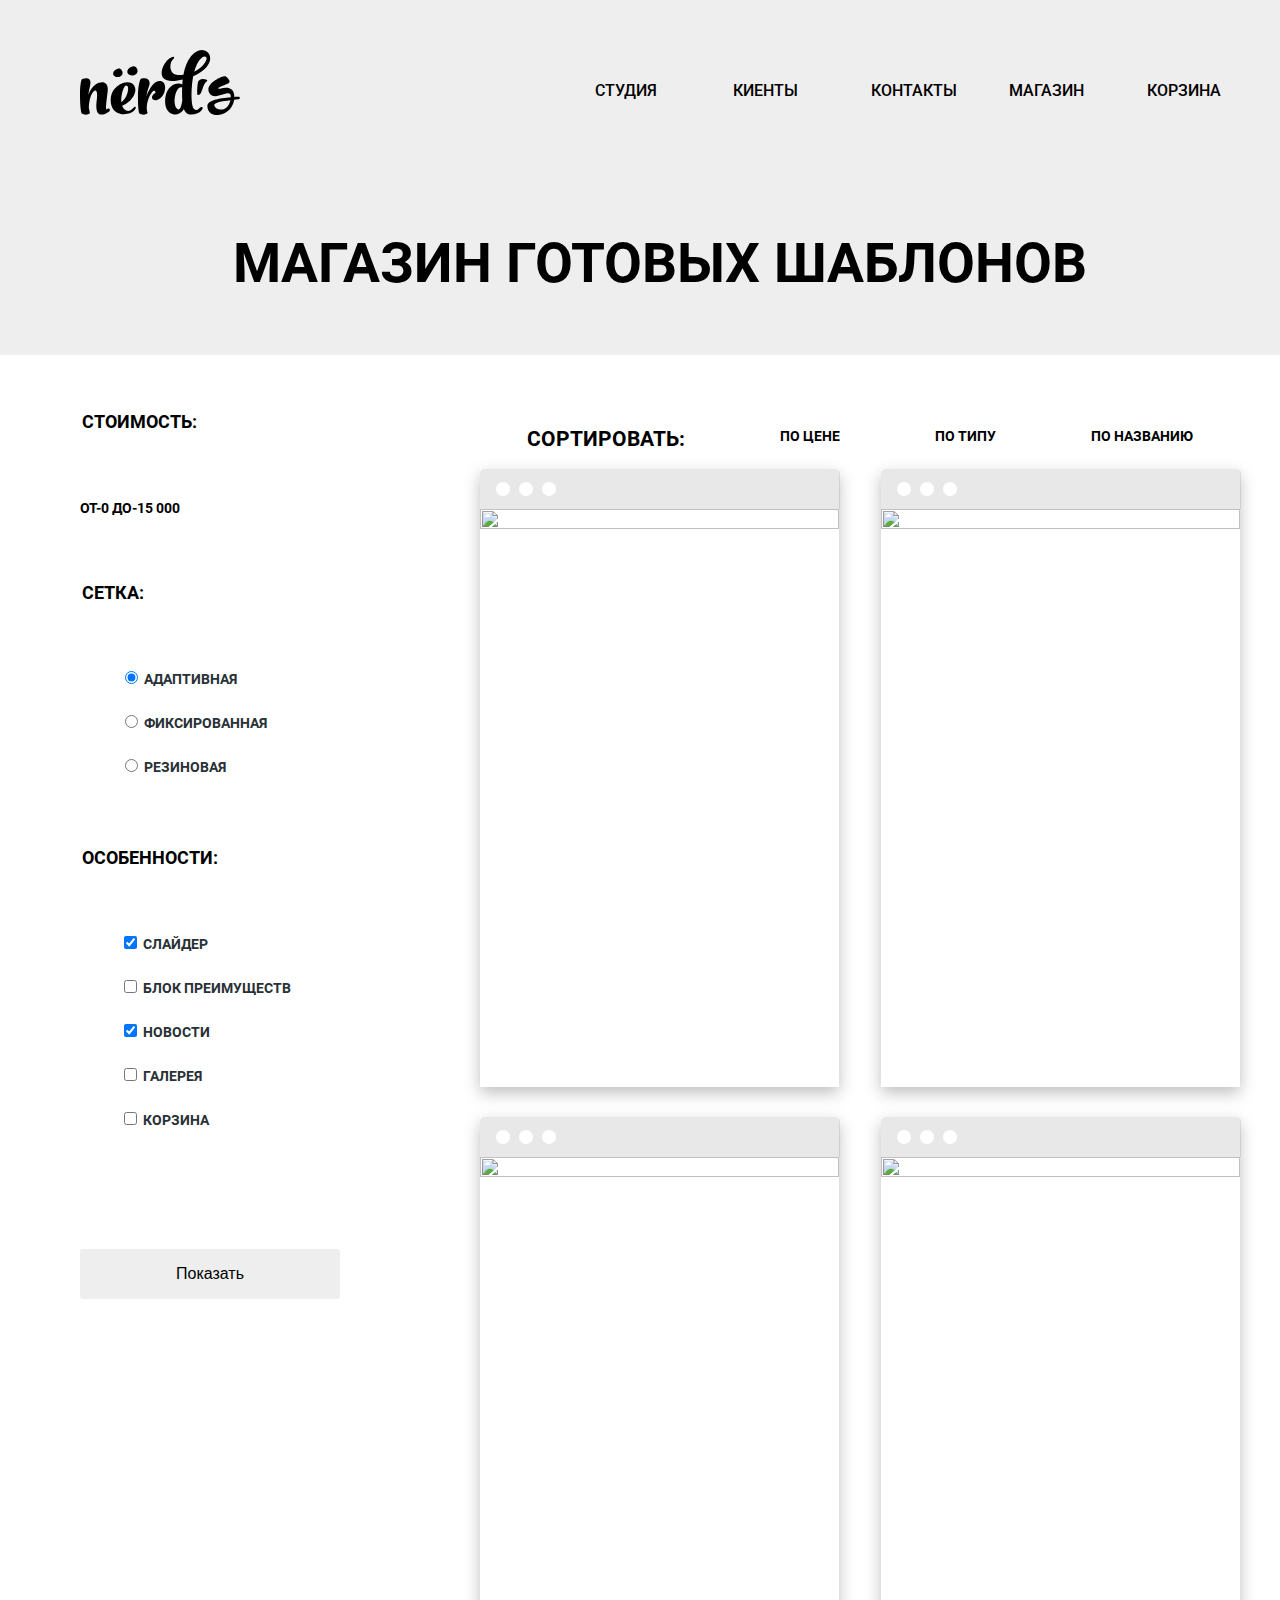
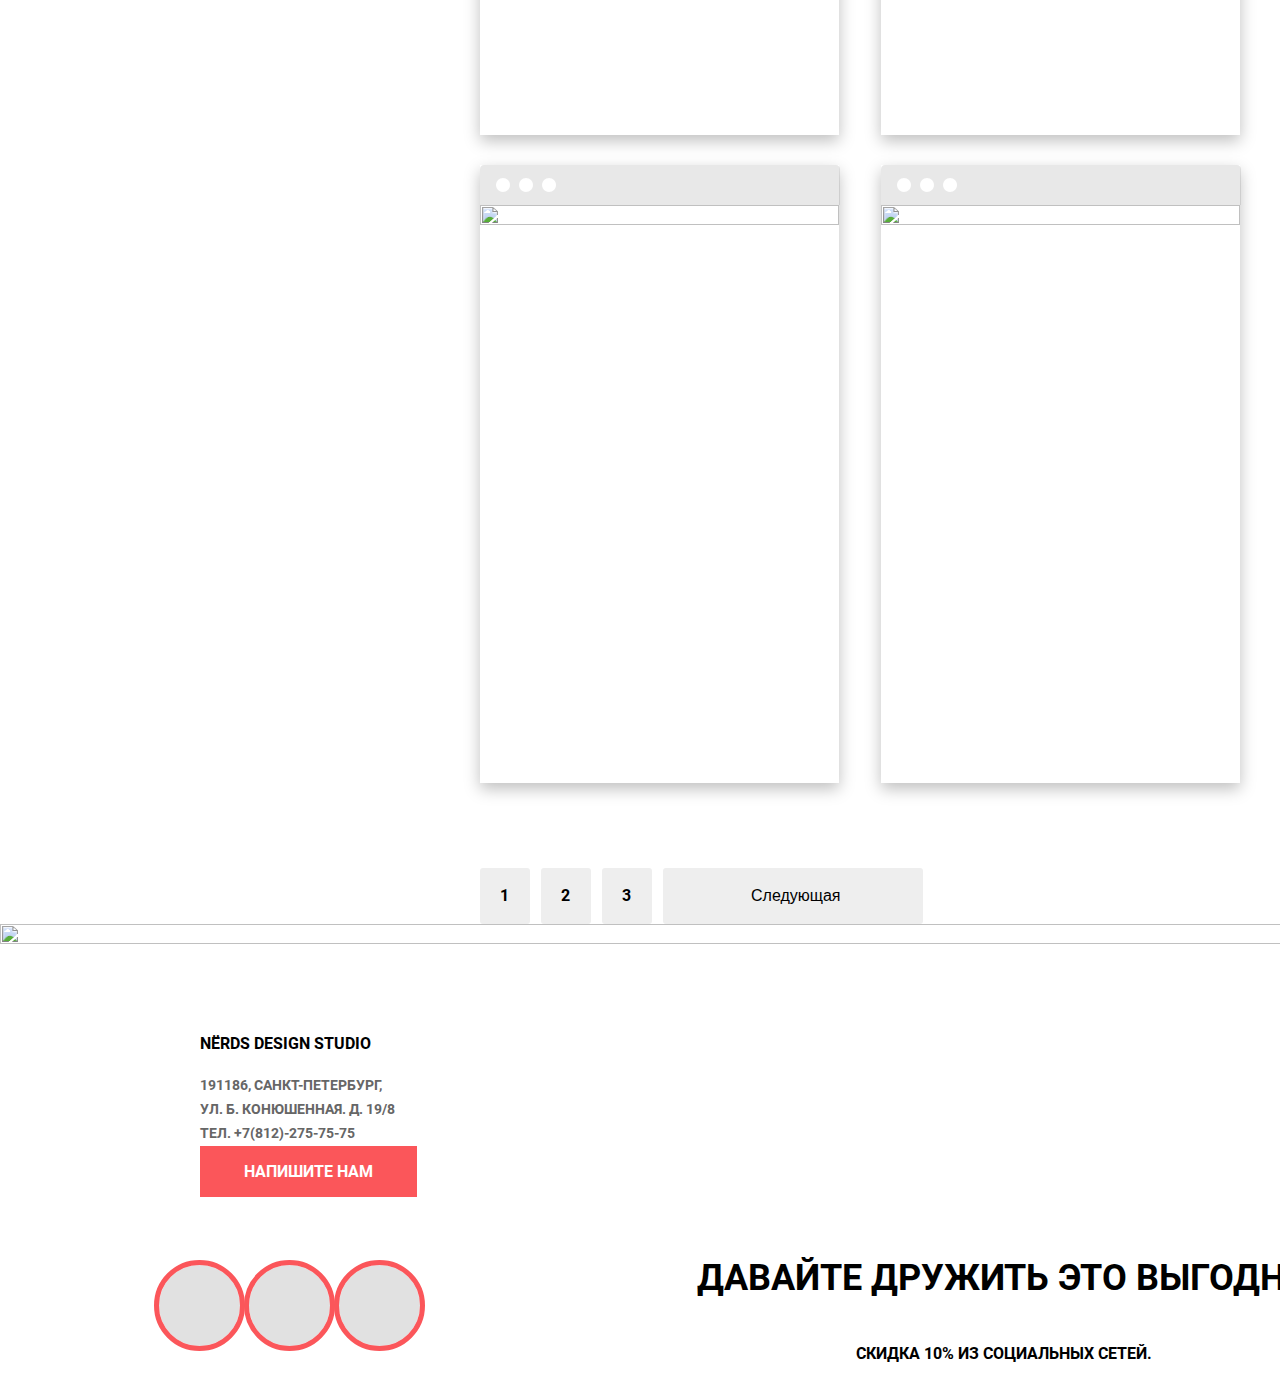
==== catalog.html @ a2faffe6 "Декор-2" ====
<!DOCTYPE html>
<html class="page" lang="ru">

<head>
  <meta charset="UTF-8">
  <title>Дизайн студия Нердс</title>
  <link href="https://fonts.googleapis.com/css2?family=Roboto:wght@400;700&display=swap" rel="stylesheet">
  <link rel="normalize.css" href="Normalize.css">
  <link rel="stylesheet" href="css/style.css">
</head>

<body class="page-body">

  <header class="main-header">
    <div class="container">
      <nav class="main-navigation">
        <a href="index.html" class="main-header-logo">
          <svg class="nerds-logo" width="160" height="66" viewBox="0 0 160 66"  xmlns="http://www.w3.org/2000/svg">
            <path fill-rule="evenodd" clip-rule="evenodd" d="M48.031 24.783C51.682 28.757 59.647 25.158 57.062 19.861C55.336 16.305 52.75 17.13 50.904 18.041C47.208 19.82 46.509 23.088 48.031 24.783ZM42.105 22.002C44.481 26.868 37.168 30.173 33.813 26.523C32.415 24.968 33.058 21.963 36.449 20.33C38.146 19.494 40.522 18.734 42.105 22.002ZM157.936 50.374C156.715 50.5332 155.442 50.6425 154.221 50.7474L154.179 50.751V50.807C151.764 68.171 127.991 71.038 127.4 57.406C127.131 51.239 138.993 49.456 150.798 48.318C151.007 42.9112 147.233 44.1234 142.648 45.5959C137.829 47.1437 132.115 48.979 129.19 43.717C124.171 34.692 143.822 25.779 145.918 27.615C152.271 33.1766 149.4 34.2063 144.727 35.8824L144.539 35.95C135.049 39.36 138.748 40.057 140.028 39.676C147.597 37.423 154.394 38.636 154.34 47.993C154.955 47.9419 155.557 47.9025 156.154 47.8634L156.154 47.8634C156.807 47.8207 157.452 47.7784 158.097 47.722C160.403 47.507 160.564 50.157 157.936 50.374ZM150.422 51.13C141.298 52.158 133.409 53.566 134.269 56.485C135.985 62.058 147.846 63.303 150.422 51.13ZM117.79 34.23C116.975 39.88 116.996 45.881 117.678 45.918C118.012 45.937 119.982 45.572 120.617 44.411C121.226 43.2934 121.794 41.7543 122.388 40.141L122.388 40.1409L122.388 40.1409L122.388 40.1408L122.388 40.1407L122.388 40.1406L122.388 40.1405C123.586 36.8907 124.895 33.3397 126.883 32.324C129.725 30.873 118.795 27.279 117.79 34.23ZM28.883 62.666C20.964 68.004 14.664 66.825 16.671 51.818C18.121 40.914 15.723 40.297 13.549 42.376C10.704 45.073 8.921 52.099 8.865 58.788C9.12323 60.3951 9.45828 61.9889 9.869 63.564C10.203 65.194 4.962 66.879 1.895 64.575C0.837 63.79 0 55.865 0 45.131C0 36.307 1.171 30.236 2.23 29.956C10.259 27.765 11.542 31.304 9.813 37.937C9.12537 40.5343 8.65871 43.1851 8.418 45.861C10.091 41.197 12.489 37.376 15.221 35.688C22.637 31.024 28.826 33.215 27.655 42.489C25.648 59.069 25.481 61.316 27.265 60.024C29.496 58.45 30.945 61.262 28.883 62.666ZM41.766 65.142C47.176 65.761 52.807 64.074 54.982 60.59C56.821 57.667 55.316 56.655 53.197 59.015C48.737 64.131 44.109 61.826 42.158 56.655L42.66 56.487C52.082 52.721 57.992 42.493 54.257 36.704C49.126 28.723 33.069 35.86 31.061 47.045C29.221 57.386 34.016 64.299 41.766 65.142ZM41.377 53.172C47.232 49.013 49.183 39.852 47.566 37.267C45.838 34.57 42.492 38.784 41.321 49.013C41.21 50.474 41.21 51.878 41.377 53.172ZM77.125 51.051C79.188 50.376 81.494 48.499 83.091 45.992C83.538 45.289 83.914 44.657 84.43 43.012C84.3675 43.2111 84.3915 43.1204 84.4509 42.8953C84.5588 42.4863 84.7839 41.6335 84.82 41.271C84.82 41.215 84.876 40.932 84.932 40.822C86.157 33.965 81.921 30.086 76.065 33.009C72.776 34.638 68.706 40.822 66.253 47.51C66.866 43.912 67.925 40.484 69.096 37.111C71.103 31.154 67.368 28.119 60.956 29.862C59.896 30.143 57.945 37.955 57.945 46.779C57.945 57.513 58.503 63.695 59.562 64.483C62.628 66.843 68.092 65.101 67.535 63.527C67.3189 62.9291 67.1554 62.3284 66.9926 61.7303L66.977 61.673C66.977 61.504 66.977 61.335 66.922 61.167C65.861 54.196 69.933 44.532 73.278 41.946C74.17 41.215 75.396 41.721 75.564 43.632C72.832 44.981 71.94 47.342 71.94 48.353C71.94 51.107 74.727 51.781 77.125 51.051Z" />
            <path fill-rule="evenodd" clip-rule="evenodd" d="M113.207 27.161C112.726 29.6539 112.354 32.1666 112.092 34.692C111.033 44.752 111.48 53.688 112.705 57.678C113.431 59.815 116.162 62.624 118.783 59.701C121.626 56.498 124.75 58.352 120.957 62.117C118.617 64.422 114.268 65.995 109.918 65.545C106.795 65.152 104.9 63.13 103.784 60.04C103.34 60.938 102.837 61.725 102.224 62.342C100.105 64.535 97.539 65.772 94.25 65.434C87.613 64.704 83.712 57.511 85.551 47.281C87.503 36.49 96.87 32.556 102.279 35.424C102.391 34.075 102.502 32.725 102.614 31.32C102.642 31.1795 102.655 31.039 102.669 30.8985C102.683 30.758 102.697 30.6175 102.724 30.477C101.079 30.8387 99.424 31.1575 97.762 31.433C73.787 35.423 82.04 15.864 87.894 10.75C94.53 5.017 95.254 8.895 93.191 10.188C89.511 12.548 87.894 26.093 98.432 26.093C100.161 26.093 101.778 25.981 103.394 25.812C106.685 7.49 116.665 -1.391 124.75 1.532C133.726 4.792 132.779 19.067 113.207 27.161ZM102.279 51.554C102.055 48.012 102.055 44.022 102.112 39.918C102.112 39.6576 102.127 39.3974 102.141 39.1449C102.155 38.9068 102.168 38.6754 102.168 38.457C98.822 36.939 95.533 42.11 94.695 49.249C93.749 57.622 97.483 62.062 99.603 60.04C101.22 58.409 102.056 53.237 102.279 51.554ZM126.365 8.389C124.581 5.747 118.058 8.951 114.267 22.721C123.802 18.167 127.593 10.299 126.365 8.389Z"/>
            </svg>
          <!--<img src="img/nerds-logo.svg" width="159" Height="65" alt="Логотип Нёердс">!-->
        </a>
        <div class="main-navigation-wrapper">
          <ul class="site-navigation">
            <li><a href="blank.html">Студия</a></li>
            <li><a href="blank.html">Киенты</a></li>
            <li><a href="blank.html">Контакты</a></li>
            <li><a href="catalog.html">Магазин</a></li>
            <a href="blank.html" class="cart">Корзина
              <img class="cart-icon" src="img/cart-icon.svg" width="15" height="11" alt="">
            </a>
          </ul>
        </div>
      </nav>
    </div>
    <h1 class="glav-h1">Магазин готовых шаблонов</h1>
  </header>

  <main class="container flexbox">
    <!--<div class="cost">-->
    <section class="filter">
      <!--<h2>Фильтр товаров</h2>!-->
      <!--<div  class="filter">!-->
      <form action="https://echo.htmlacademy.ru" method="post"></form>
      <fieldset>
        <legend>Стоимость:</legend>
        <p>от-0 до-15 000</p>
      </fieldset>

      <!--<div class="grig">!-->
      <fieldset class="grig">
        <legend>Сетка:</legend>
        <ul class="radio">
          <li>
            <input class="radio-input" type="radio" name="Адаптивная" id="filter-Адаптивная" checked>
            <label for="filter-Адаптивная">Адаптивная</label>
          </li>

          <li>
            <input class="radio-input" type="radio" name="Фиксированная" id="filter-Фиксированная">
            <label for="filter-Фиксированная">Фиксированная</label>
          </li>

          <li>
            <input class="radio-input" type="radio" name="Резиновая" id="filter-Резиновая">
            <label for="filter-Резиновая">Резиновая</label>
          </li>
        </ul>
      </fieldset>
      <!--</div>!-->
      <!--<div class="features">!-->
      <fieldset class="features">
        <legend>Особенности:</legend>
        <ul class="checkbox">
          <li>
            <input class="checkbox-input-checked" type="checkbox" name="Слайдер" id="filter-слайдер" checked>
            <label for="filter-слайдер">Слайдер</label>
          </li>
          <li>
            <input class="checkbox-input" type="checkbox" name="Блок преимуществ" id="filter-Блок преимуществ">
            <label for="filter-Блок преимуществ">Блок преимуществ</label>
          </li>
          <li>
            <input class="checkbox-input-checked" type="checkbox" name="Новости" id="filter-Новости" checked>
            <label for="filter-Новости">Новости</label>
          </li>
          <li>
            <input class="checkbox-input" type="checkbox" name="Галерея" id="filter-Галерея">
            <label for="filter-Галерея">Галерея</label>
          </li>
          <li>
            <input class="checkbox-input" type="checkbox" name="Корзина" id="filter-Корзина">
            <label for="filter-Корзина">Корзина</label>
          </li>

        </ul>
      </fieldset>
      <button type="submit" class="input-show">Показать</button>
      <!--</div>!-->

      <!--</div>!-->
      <!--<input class="input-show" type="submit" value="Показать">!-->
    </section>

    <!--<section class="sorting">!-->
    <!-- !-->
    <section class="gallery">
      <div class="sorting">
        <h2>Сортировать:</h2>
        <p>По цене</p>
        <p>По типу</p>
        <p>По названию</p>
      </div>
      <!--</section>!-->

      <!--<h2>Галлерея</h2>!-->
      <!--<div class="gallery">!-->
      <ul class="gallery-list">
        <li class="gallery-item">
          <a href="#">
            <svg class="gallery-header" xmlns="http://www.w3.org/2000/svg" width="360" height="40" viewBox="0 0 360 40"
              >
              <path xmlns="http://www.w3.org/2000/svg" fill-rule="evenodd" clip-rule="evenodd" d="M4 0H356C358.2 0 360 1.8 360 4V40H0V4C0 1.8 1.8 0 4 0ZM16.9288 23.5C18.1792 25.6658 20.4901 27 22.991 27C26.857 27 29.991 23.866 29.991 20C29.991 16.134 26.857 13 22.991 13C20.4901 13 18.1792 14.3342 16.9288 16.5C15.6784 18.6658 15.6784 21.3342 16.9288 23.5ZM46.002 27C43.5011 27 41.1902 25.6658 39.9398 23.5C38.6893 21.3342 38.6893 18.6658 39.9398 16.5C41.1902 14.3342 43.5011 13 46.002 13C49.8679 13 53.002 16.134 53.002 20C53.002 23.866 49.8679 27 46.002 27ZM62.9508 23.5C64.2012 25.6658 66.5121 27 69.0129 27C72.8789 27 76.0129 23.866 76.0129 20C76.0129 16.134 72.8789 13 69.0129 13C66.5121 13 64.2012 14.3342 62.9508 16.5C61.7003 18.6658 61.7003 21.3342 62.9508 23.5Z">
            </svg>
            <img src="img/catalog-img-sedona1.jpg" width="359" Height="578" alt="">
          </a>
        </li>

        <li class="gallery-item">
          <a href="#">
            <svg class="gallery-header" xmlns="http://www.w3.org/2000/svg" width="360" height="40" viewBox="0 0 360 40" >
              <path xmlns="http://www.w3.org/2000/svg" fill-rule="evenodd" clip-rule="evenodd"
                d="M4 0H356C358.2 0 360 1.8 360 4V40H0V4C0 1.8 1.8 0 4 0ZM16.9288 23.5C18.1792 25.6658 20.4901 27 22.991 27C26.857 27 29.991 23.866 29.991 20C29.991 16.134 26.857 13 22.991 13C20.4901 13 18.1792 14.3342 16.9288 16.5C15.6784 18.6658 15.6784 21.3342 16.9288 23.5ZM46.002 27C43.5011 27 41.1902 25.6658 39.9398 23.5C38.6893 21.3342 38.6893 18.6658 39.9398 16.5C41.1902 14.3342 43.5011 13 46.002 13C49.8679 13 53.002 16.134 53.002 20C53.002 23.866 49.8679 27 46.002 27ZM62.9508 23.5C64.2012 25.6658 66.5121 27 69.0129 27C72.8789 27 76.0129 23.866 76.0129 20C76.0129 16.134 72.8789 13 69.0129 13C66.5121 13 64.2012 14.3342 62.9508 16.5C61.7003 18.6658 61.7003 21.3342 62.9508 23.5Z"
                />
            </svg>
            <img src="img/catalog-img-pink1.jpg" width="359" Height="578" alt="">
          </a>
        </li>

        <li class="gallery-item">
          <a href="#">
            <svg class="gallery-header" xmlns="http://www.w3.org/2000/svg" width="360" height="40" viewBox="0 0 360 40" >
              <path xmlns="http://www.w3.org/2000/svg" fill-rule="evenodd" clip-rule="evenodd"
                d="M4 0H356C358.2 0 360 1.8 360 4V40H0V4C0 1.8 1.8 0 4 0ZM16.9288 23.5C18.1792 25.6658 20.4901 27 22.991 27C26.857 27 29.991 23.866 29.991 20C29.991 16.134 26.857 13 22.991 13C20.4901 13 18.1792 14.3342 16.9288 16.5C15.6784 18.6658 15.6784 21.3342 16.9288 23.5ZM46.002 27C43.5011 27 41.1902 25.6658 39.9398 23.5C38.6893 21.3342 38.6893 18.6658 39.9398 16.5C41.1902 14.3342 43.5011 13 46.002 13C49.8679 13 53.002 16.134 53.002 20C53.002 23.866 49.8679 27 46.002 27ZM62.9508 23.5C64.2012 25.6658 66.5121 27 69.0129 27C72.8789 27 76.0129 23.866 76.0129 20C76.0129 16.134 72.8789 13 69.0129 13C66.5121 13 64.2012 14.3342 62.9508 16.5C61.7003 18.6658 61.7003 21.3342 62.9508 23.5Z"
                 />
            </svg>
            <img src="img/catalog-img-barbershop1.jpg" width="359" Height="578" alt="">
          </a>
        </li>

        <li class="gallery-item">
          <a href="#">
            <svg class="gallery-header" xmlns="http://www.w3.org/2000/svg" width="360" height="40" viewBox="0 0 360 40" >
              <path xmlns="http://www.w3.org/2000/svg" fill-rule="evenodd" clip-rule="evenodd"
                d="M4 0H356C358.2 0 360 1.8 360 4V40H0V4C0 1.8 1.8 0 4 0ZM16.9288 23.5C18.1792 25.6658 20.4901 27 22.991 27C26.857 27 29.991 23.866 29.991 20C29.991 16.134 26.857 13 22.991 13C20.4901 13 18.1792 14.3342 16.9288 16.5C15.6784 18.6658 15.6784 21.3342 16.9288 23.5ZM46.002 27C43.5011 27 41.1902 25.6658 39.9398 23.5C38.6893 21.3342 38.6893 18.6658 39.9398 16.5C41.1902 14.3342 43.5011 13 46.002 13C49.8679 13 53.002 16.134 53.002 20C53.002 23.866 49.8679 27 46.002 27ZM62.9508 23.5C64.2012 25.6658 66.5121 27 69.0129 27C72.8789 27 76.0129 23.866 76.0129 20C76.0129 16.134 72.8789 13 69.0129 13C66.5121 13 64.2012 14.3342 62.9508 16.5C61.7003 18.6658 61.7003 21.3342 62.9508 23.5Z"
                />
            </svg>
            <img src="img/catalog-img-mishka1.jpg" width="359" Height="578" alt="">
          </a>
        </li>

        <li class="gallery-item">
          <a href="#">
            <svg class="gallery-header" xmlns="http://www.w3.org/2000/svg" width="360" height="40" viewBox="0 0 360 40" >
              <path xmlns="http://www.w3.org/2000/svg" fill-rule="evenodd" clip-rule="evenodd"
                d="M4 0H356C358.2 0 360 1.8 360 4V40H0V4C0 1.8 1.8 0 4 0ZM16.9288 23.5C18.1792 25.6658 20.4901 27 22.991 27C26.857 27 29.991 23.866 29.991 20C29.991 16.134 26.857 13 22.991 13C20.4901 13 18.1792 14.3342 16.9288 16.5C15.6784 18.6658 15.6784 21.3342 16.9288 23.5ZM46.002 27C43.5011 27 41.1902 25.6658 39.9398 23.5C38.6893 21.3342 38.6893 18.6658 39.9398 16.5C41.1902 14.3342 43.5011 13 46.002 13C49.8679 13 53.002 16.134 53.002 20C53.002 23.866 49.8679 27 46.002 27ZM62.9508 23.5C64.2012 25.6658 66.5121 27 69.0129 27C72.8789 27 76.0129 23.866 76.0129 20C76.0129 16.134 72.8789 13 69.0129 13C66.5121 13 64.2012 14.3342 62.9508 16.5C61.7003 18.6658 61.7003 21.3342 62.9508 23.5Z"
                 />
            </svg>
            <img src="img/catalog-img-aplus1.jpg" width="359" Height="578" alt="">
          </a>
        </li>

        <li class="gallery-item">
          <a href="#">
            <svg class="gallery-header" xmlns="http://www.w3.org/2000/svg" width="360" height="40" viewBox="0 0 360 40" >
              <path xmlns="http://www.w3.org/2000/svg" fill-rule="evenodd" clip-rule="evenodd"
                d="M4 0H356C358.2 0 360 1.8 360 4V40H0V4C0 1.8 1.8 0 4 0ZM16.9288 23.5C18.1792 25.6658 20.4901 27 22.991 27C26.857 27 29.991 23.866 29.991 20C29.991 16.134 26.857 13 22.991 13C20.4901 13 18.1792 14.3342 16.9288 16.5C15.6784 18.6658 15.6784 21.3342 16.9288 23.5ZM46.002 27C43.5011 27 41.1902 25.6658 39.9398 23.5C38.6893 21.3342 38.6893 18.6658 39.9398 16.5C41.1902 14.3342 43.5011 13 46.002 13C49.8679 13 53.002 16.134 53.002 20C53.002 23.866 49.8679 27 46.002 27ZM62.9508 23.5C64.2012 25.6658 66.5121 27 69.0129 27C72.8789 27 76.0129 23.866 76.0129 20C76.0129 16.134 72.8789 13 69.0129 13C66.5121 13 64.2012 14.3342 62.9508 16.5C61.7003 18.6658 61.7003 21.3342 62.9508 23.5Z"
                 />
            </svg>
            <img src="img/catalog-img-kvast1.jpg" width="359" Height="578" alt="">
          </a>
        </li>
      </ul>
      <div class="pagination">
        <ul class="pagination-list">
          <li>
            <a class="pagination-number">1</a>
          </li>
          <li>
            <a class="pagination-number" href="#">2</a>
          </li>
          <li>
            <a class="pagination-number" href="#">3</a>
          </li>
          <button class="button-next" type="button">Следующая</button>
        </ul>

      </div>
    </section>
    <!--</div>!-->

    <!--<section>!-->

    <!--</section>!-->
  </main>

  <footer class="main-footer">
    <section>
      <img class="map" src="img/map1.png" width="1440" height="416" alt="">
      <!--Здесь будет карта-->

    </section>

    <div class="container">
      <section class="contacts">
        <h3>NЁRDS DESIGN STUDIO</h3>
        <p class="contacts-paragraph">191186, Санкт-Петербург,<br>
          ул. Б. Конюшенная. д. 19/8<br>
          Тел. <a class="contacts-phone" href="tel:+78122757575">+7(812)-275-75-75</a><br>
        </p>
        <a href="#" class="contacts-button">Напишите нам
        </a>
      </section>
    </div>

    <section class="footer-social container">
      <div class="social-button">
        <ul class="social-list">
          <li class="social-item">
            <a href="#">Вконтакте</a>
          </li>
          <li class="social-item">
            <a href="#">Фейсбук</a>
          </li>
          <li class="social-item">
            <a href="#">Инстаграмм</a>
          </li>
        </ul>
      </div>

      <div class="container-2">
        <section class="footer-proposal">
          <h3>Давайте дружить это выгодно</h3>
          <p>Скидка 10% из социальных сетей.</p>
        </section>
      </div>
    </section>
  </footer>
</body>

</html>
---- css/style.css ----
@font-face {
  font-family: "roboto";
  src: url("../fonts/roboto.woff2") format("woff2"),
    url("../fonts/roboto.woff") format("woff");
  font-weight: 400;
  font-style: normal;
}

@font-face {
  font-family: "roboto";
  src: url("../fonts/robotobold.woff2") format("woff2"),
    url("../fonts/robotobold.woff") format("woff");
  font-weight: 700;
  font-style: normal;
}

/* Variables*/
:root {
  --basic-white: #ffffff;
  --basic-black: #000000;
  --basic-extra: #FB565A;
  --basic-extra: #00CA74;
  --basic-extra: #EFC849;
  --bacic-extra: #666666;


}

/* Global*/
.page-body {
  min-width: 1157px;
  margin: 0%;
  padding: 0%;
  font-family: "roboto";
  font-size: 14px;
  line-height: 24px;
  font-weight: 700;
  color: var(--basic-black);
  text-transform: uppercase;
  background-color: var(--basic-white);
  background-image: none;
  background-position: top center;
  background-repeat: no-repeat;
  min-height: 100%;
  display: grid;
  grid-template-rows: min-content 1fr min-content;
  align-content: start;
}

.page {
  height: 100%;
}


a {
  text-decoration: none;
}

img {
  max-width: 100%;
  height: auto;
}

/* Main */


.main-navigation-wrapper {}

.main-navigation {
  display: flex;
  align-items: center;
  justify-content: space-between;
}

.site-navigation-cart {
  grid-column-start: 7;
}

.site-navigation {
  font-weight: 500;
  font-style: normal;
  font-size: 16px;
  padding-left: 0px;
  margin-block-start: 75px;
  list-style: none;
  display: grid;
  grid-template-columns: 1fr 1fr 1fr 1fr 1fr;
  column-gap: 45px;
  line-height: 30px;
  color: var(--basic-black--);
  background-color: transparent;
  list-style: none;
  

}

.site-navigation a,
li {
  color: var(--basic-black--);
transition: 0.15s;



}

.site-navigation a:hover,
.site-navigation a:focus {
  color: #FB565A;

}

.main-header {
  left: 0px;
  top: 0px;
  align-items: center;
  margin-bottom: 0px;
  background: #EEEEEE;
  min-height: 355px;

}

.main-header-logo {

  margin-block-start: 49px;
}

.slide {

  display: grid;
  grid-template-columns: 1fr 1fr;
  position: relative;
  padding-bottom: 40px;

}

.nerds-slide {
  width: 760px;
  object-fit: contain;
  position: absolute;
  right: 0px;
  bottom: 0px;
}

.glav {
  font-style: normal;
  font-weight: 500;
  font-size: 55px;
  line-height: 55px;

}

.glav-p {
  font-style: normal;
  font-weight: normal;
  font-size: 16px;
  line-height: 24px;
}

.main-header-catalog {}

.main-background {}

.sorting {

  display: flex;
  justify-content: space-around;
}

/* container*/
.container {
  width: 1160px;
  margin: 0;
  margin-right: auto;
  margin-left: auto;
  padding: 0 10px;
}

.flexbox {
  display: flex;
  flex-wrap: nowrap;
  justify-content: space-between;
  align-items: flex-start;
}


/* Offers*/

.offers {
  padding-top: 80px;

  list-style: none;

}

.offers-list {
  font: normal;
  display: grid;
  grid-template-columns: 1fr 1fr 1fr;
  margin: 0;
  padding: 0;
  column-gap: 100px;
  list-style: none;
  text-align: center;

}

.offers-item {
  text-align: center;
  font-family: Roboto;
  font-style: normal;
  font-weight: normal;
  font-size: 16px;
  line-height: 24px;

}

.offers-website {}

.offers-illustration {}

/*Benefits*/
.benefist-description {}

.benefist {
  box-sizing: border-box;
  display: grid;
  grid-template-columns: 1fr 1fr;
  column-gap: px;
  margin-top: 80px;
  padding: 0;
}

.benefist-description {
  width: 571px;
  max-height: 379px;
  font-style: normal;
  font-weight: normal;
  font-size: 16px;
  line-height: 24px;
  padding: 0px;
  margin: 0px;
}

.description {
  padding-bottom: 32px
}


.services-list {
  padding-top: 40px;
}

.services-item {
  margin-bottom: 20px;
  padding-top: 23px;
}

/*advantages*/

.container-img {
  padding-bottom: 37px;
}

.advantages {
  margin-left: 149px;
  padding: 0;
  width: 374px;
  height: 413px;

}

.advantages-item h3 {
  font-size: 45px;

}

.advantages-container {
  /*outline: #283136 solid 5px;*/
  display: block;
}

.advantages-item {
  font-style: normal;
  font-weight: normal;
  font-size: 16px;
  /*outline: #00CA74 solid 5px;*/
  padding: 0px;
  margin: 0px;
}

.advantages-list {
  display: grid;
  grid-template-columns: 1fr 1fr 1fr;
  column-gap: 22px;
  list-style: none;
  /*text-align: center;*/
  padding: 0px;
  /*outline: #EFC849 solid 5px;*/
}

section.main-footer-container {}

section.contacts {
  z-index: 1;
  position: relative;
  background: #FFFFFF;
  width: 319px;
  padding: 38px 50px 47px;
  box-sizing: border-box;
}

.map {

  width: 100%;
  position: absolute;
  top: 0px;
  left: 0px;
  right: 0px;
  bottom: 0px;
}

.partners-list {
  
  display: flex;
  justify-content: space-between;
  margin-top: 126px;
  margin-bottom: 80px;
  

  /* display: grid;
    grid-template-columns: 1fr 1fr 1fr 1fr;
    column-gap: 42px;*/
}



/* Button */


.contacts-button {
  font: normal;
  font-size: 16px;
  line-height: 18px;
  color: #ffffff;
  background-color: #FB565A;
  border: none;
  text-transform: uppercase;
  vertical-align: middle;
  padding-block-start: 16px;
  padding-block-end: 16px;
  padding-left: 44px;
  padding-right: 44px;
  transition: 0.25s;
}

.contacts-button:hover{
  background-color:#E74246;
}

.button-more {
  background: #FB565A;
  border-radius: 3px;
  font: normal;
  font-size: 16px;
  line-height: 18px;
  color: #ffffff;
  border: none;
  text-transform: uppercase;
  padding-block-start: 17px;
  padding-block-end: 17px;
  padding-left: 54px;
  padding-right: 54px;
  display: inline-block;
  margin-block-start: 38px;
  margin-block-end: 80px;
  transition: 0.25s;

}

.input-show {
  background: #EEEEEE;
  border-radius: 3px;
  font: normal;
  font-size: 16px;
  color: #000000;
  border: none;
  padding-block-start: 16px;
  padding-block-end: 16px;
  padding-left: 88px;
  padding-right: 88px;
  display: inline-block;
  margin-block-start: 50px;
  margin-right: 0px;
  width: 260px;
  transition: 0.25s;
}
.input-show:hover{
  background-color: #DFDFDF;
}

.nerds-logo:hover {
  opacity: 70%;

}

.button-website {
  font: inherit;
  text-align: center;
  color: #FFFFFF;
  vertical-align: middle;
  text-transform: uppercase;
  background-color: #FB565A;
  border: none;
  padding-block-start: 17px;
  padding-block-end: 17px;
  padding-left: 40px;
  padding-right: 40px;
  border-radius: 3px;
transition: 0.25s;

}

.button-applications {
  border-radius: 3px;
  font: inherit;
  text-align: center;
  color: #FFFFFF;
  vertical-align: middle;
  background-color: #00CA74;
  border: none;
  text-transform: uppercase;
  padding-block-start: 17px;
  padding-block-end: 17px;
  padding-left: 40px;
  padding-right: 40px;
  transition: 0.25s;
  
}

.button-applications:hover{
  background-color: #00BC6C;
}

.button-presentation {
  border-radius: 3px;
  font: inherit;
  text-align: center;
  color: #FFFFFF;
  vertical-align: middle;
  background-color: #EFC849;
  border: none;
  text-transform: uppercase;
  padding-block-start: 17px;
  padding-block-end: 17px;
  padding-left: 40px;
  padding-right: 40px;
  transition: 0.25s;
}
.button-presentation:hover{
background-color: #EAB534;
}

.button-send {
  font: inherit;
  text-align: center;
  color: #FFFFFF;
  vertical-align: middle;
  background-color: #FB565A;
  border: none;
  text-transform: uppercase;
}

/* Footer */
.write {
  padding-left: 100px;
  padding-top: 63px;
  padding-right: 90px;
  padding: 84px;
  max-width: 761px;
  height: 353px;
  left: 240px;
  top: 1706px;
  background: #FFFFFF;
  box-shadow: 0px 20px 40px rgba(0, 0, 0, 0.4);
}

.main-footer {

  min-height: 416px;
  background-image: url("img/map1.png");
  position: relative;
  padding-top: 54px;
  padding-left: 140px;
  padding-right: 981;
}

.footer-social ul {
  list-style: none;
}

.footer-social {

  text-align: left;
  display: flex;
  align-items: center;
  justify-content: space-between;

}

.footer-social-container {
  padding-top: 150px;
  position: relative;
}

/* Social button*/

.social-item {
  margin-left: 9px;
  height: 81px;
  width: 81px;
  border-radius: 50%;
  background-color: #E1E1E1;
  white-space: nowrap;
  text-indent: 100%;
  overflow: hidden;
  display: block;
  grid-template-columns: 1fr 1fr 1fr;
  outline: #FB565A 5px solid;


}


.footer-proposal {
  display: grid;
  grid-template-columns: 1fr;
  text-align: center;


}

.footer-proposal h3 {
  font-size: 36px;
  font-family: inherit;
}

.footer-proposal p {
  font-size: 16px;
  font-family: inherit;
  font-style: normal;

}


.social-list {
  margin-top: 0px;
  margin-bottom: 0px;
  display: grid;
  grid-template-columns: 1fr 1fr 1fr;
  float: left;
  padding-left: 0px;
  background-image:

}

.contacts-paragraph,
.contacts-phone {
  color: var(--bacic-extra);
}

/*Catalog*/
.glav-h1 {
  font-family: inherit;
  text-align: center;
  font-size: 55px;
  font-style: normal;
  padding-top: 92px;
}

.radio li,
.checkbox li {
  font: normal;
  color: #283136;
  list-style: none;
  margin-bottom: 20px;
}

.checkbox-input-checked {}

.popap {
  border: 1px solid black;
  max-width: 651px;
  max-height: 379;
  padding-left: 10px;
}


.cost {
  width: 50px;
  display: grid;
  grid-template-columns: 1fr;

}

.gallery {
  max-width: 760px;
  margin-top: 55px;

}

.gallery-item {
  width: 359px;
  min-height: 578px;
  box-shadow: 0px 6px 15px rgba(0, 1, 1, 0.25);
  margin-bottom: 30px;
}

.gallery-list {
  display: flex;
  flex-wrap: wrap;
  padding: 0px;
  margin: 0px;
  list-style: none;
  justify-content: space-between;
  margin-bottom: 55px;

  /*display: grid;
    grid-template-columns:  1fr 1fr;
    grid-template-rows: 1fr 1fr 1fr;
    white-space: nowrap;
    list-style: none;
    margin-top: px;
    margin-left: px;*/
}

.filter {
  margin-top: 55px;
  width: 260px;
}

.filter legend {
  margin-bottom: 48px;
  font-size: 18px;
}

.fieldset ul {
  padding: 0px;
  margin: 0px;
  list-style: none;
  line-height: 19px;
}

.pagination-number {
  background: #EEEEEE;
  border-radius: 3px;
  font: normal;
  font-size: 16px;
  color: #000000;
  border: none;
  padding-block-start: 16px;
  padding-block-end: 16px;
  padding-left: 20px;
  padding-right: 20px;
  display: inline-block;
  margin-right: 11px;
  width: 50px;
  box-sizing: border-box;
  transition: 0.25s;
}
.pagination-number:hover{
  background-color:#DFDFDF;
}


.pagination-list {

  margin-top: 0px;
  margin-bottom: 0px;
  display: flex;
  padding-left: 0px;
  list-style: none;

}

.button-next {
  background: #EEEEEE;
  border-radius: 3px;
  font: normal;
  font-size: 16px;
  color: #000000;
  border: none;
  padding-block-start: 16px;
  padding-block-end: 16px;
  padding-left: 88px;
  padding-right: 88px;
  display: inline-block;
  margin-right: 0px;
  width: 260px;
transition: 0.25s;
}
.button-next:hover{
  background-color:#DFDFDF;
}


.filter fieldset {
  padding: 0px;
  margin: 0px;
  margin-bottom: 47px;
  border: none;

}


.cost {

  width: 208px;

}

.gallery-header {
  fill: #4D4D4D;
  opacity: 0.12;
  vertical-align: top;
  transition: 0.25s;
}

.gallery-item:hover .gallery-header {
  opacity: 1;
}


.partners-group {
  opacity:0.2;
  transition: 0.25s;
}

.partners-a:hover .partners-group {
  opacity: 1;
}

.button-more:hover {
  background-color: #E74246; 
}

.button-website:hover{
  background-color: #E74246;
}
/*.Rectangle{
  margin-top: 90px;
}

/*, ::after, ::before {
    box-sizing: border-box;
    }*/
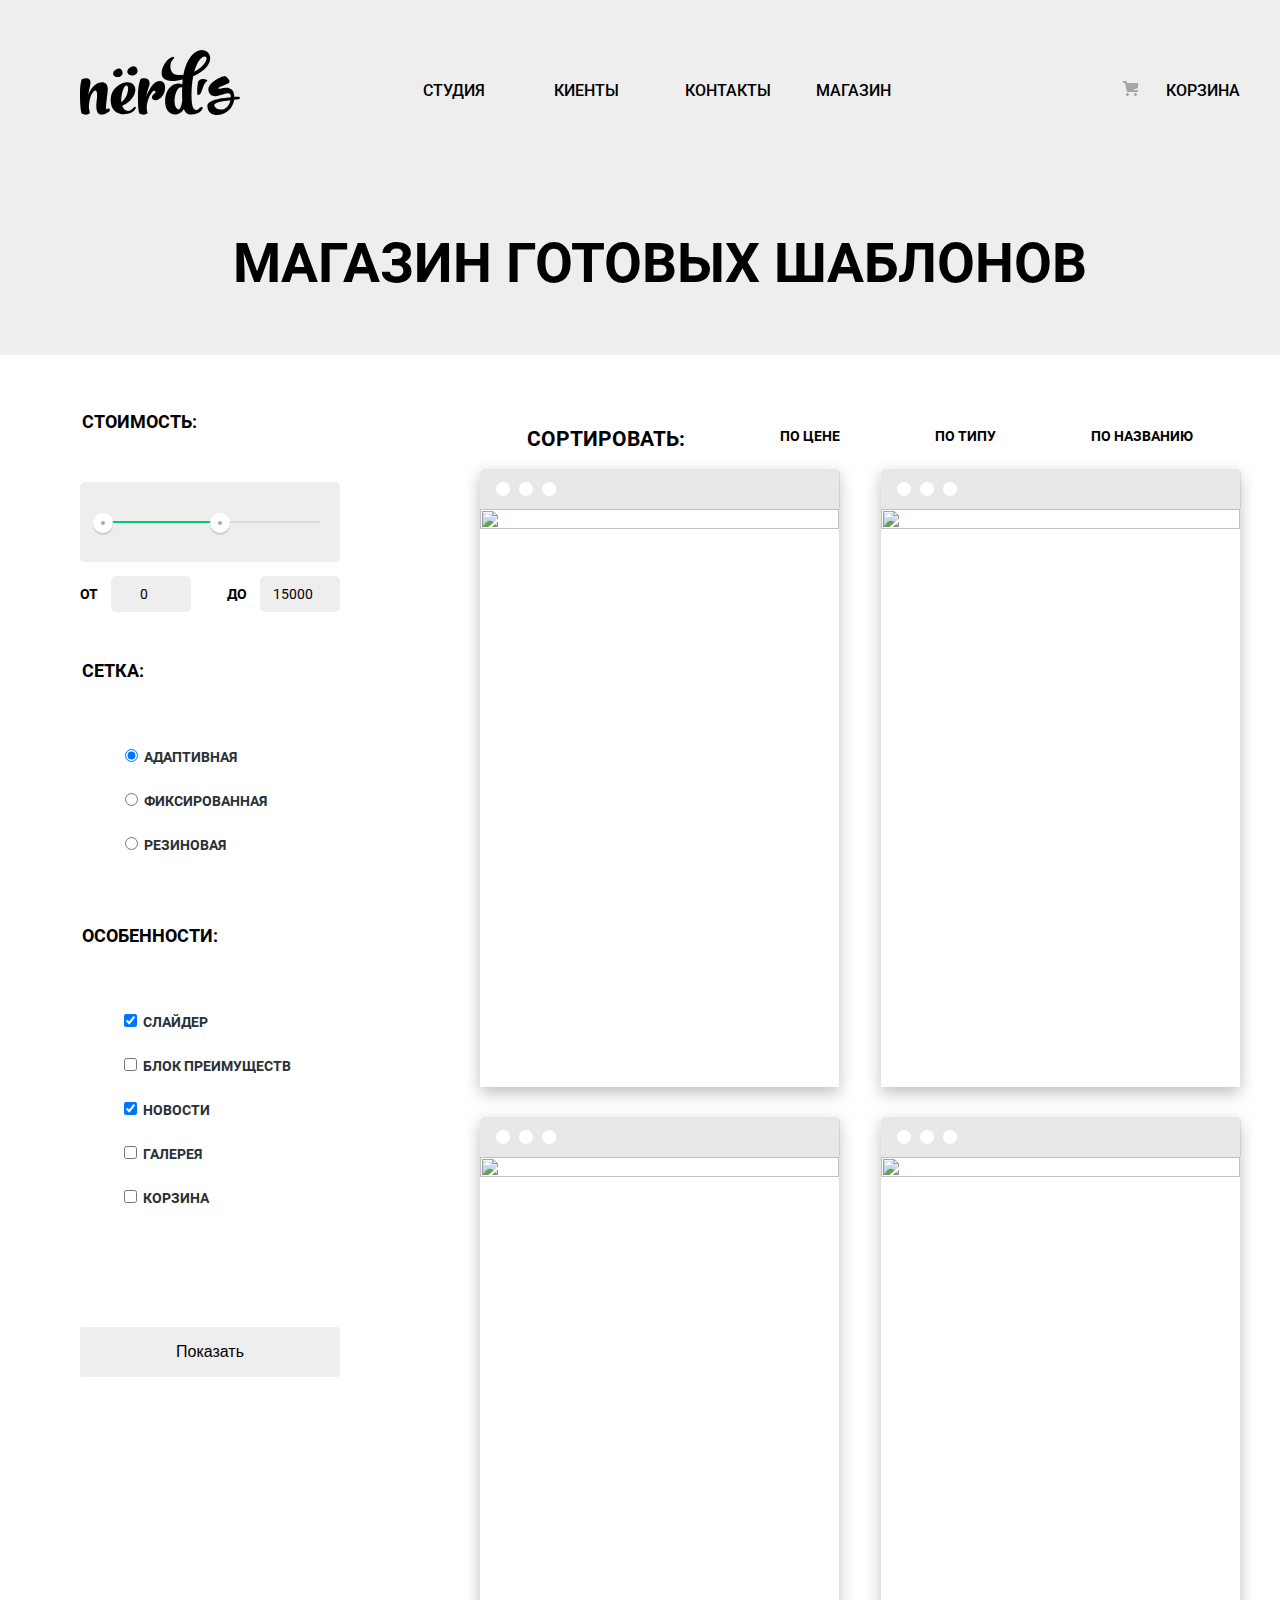
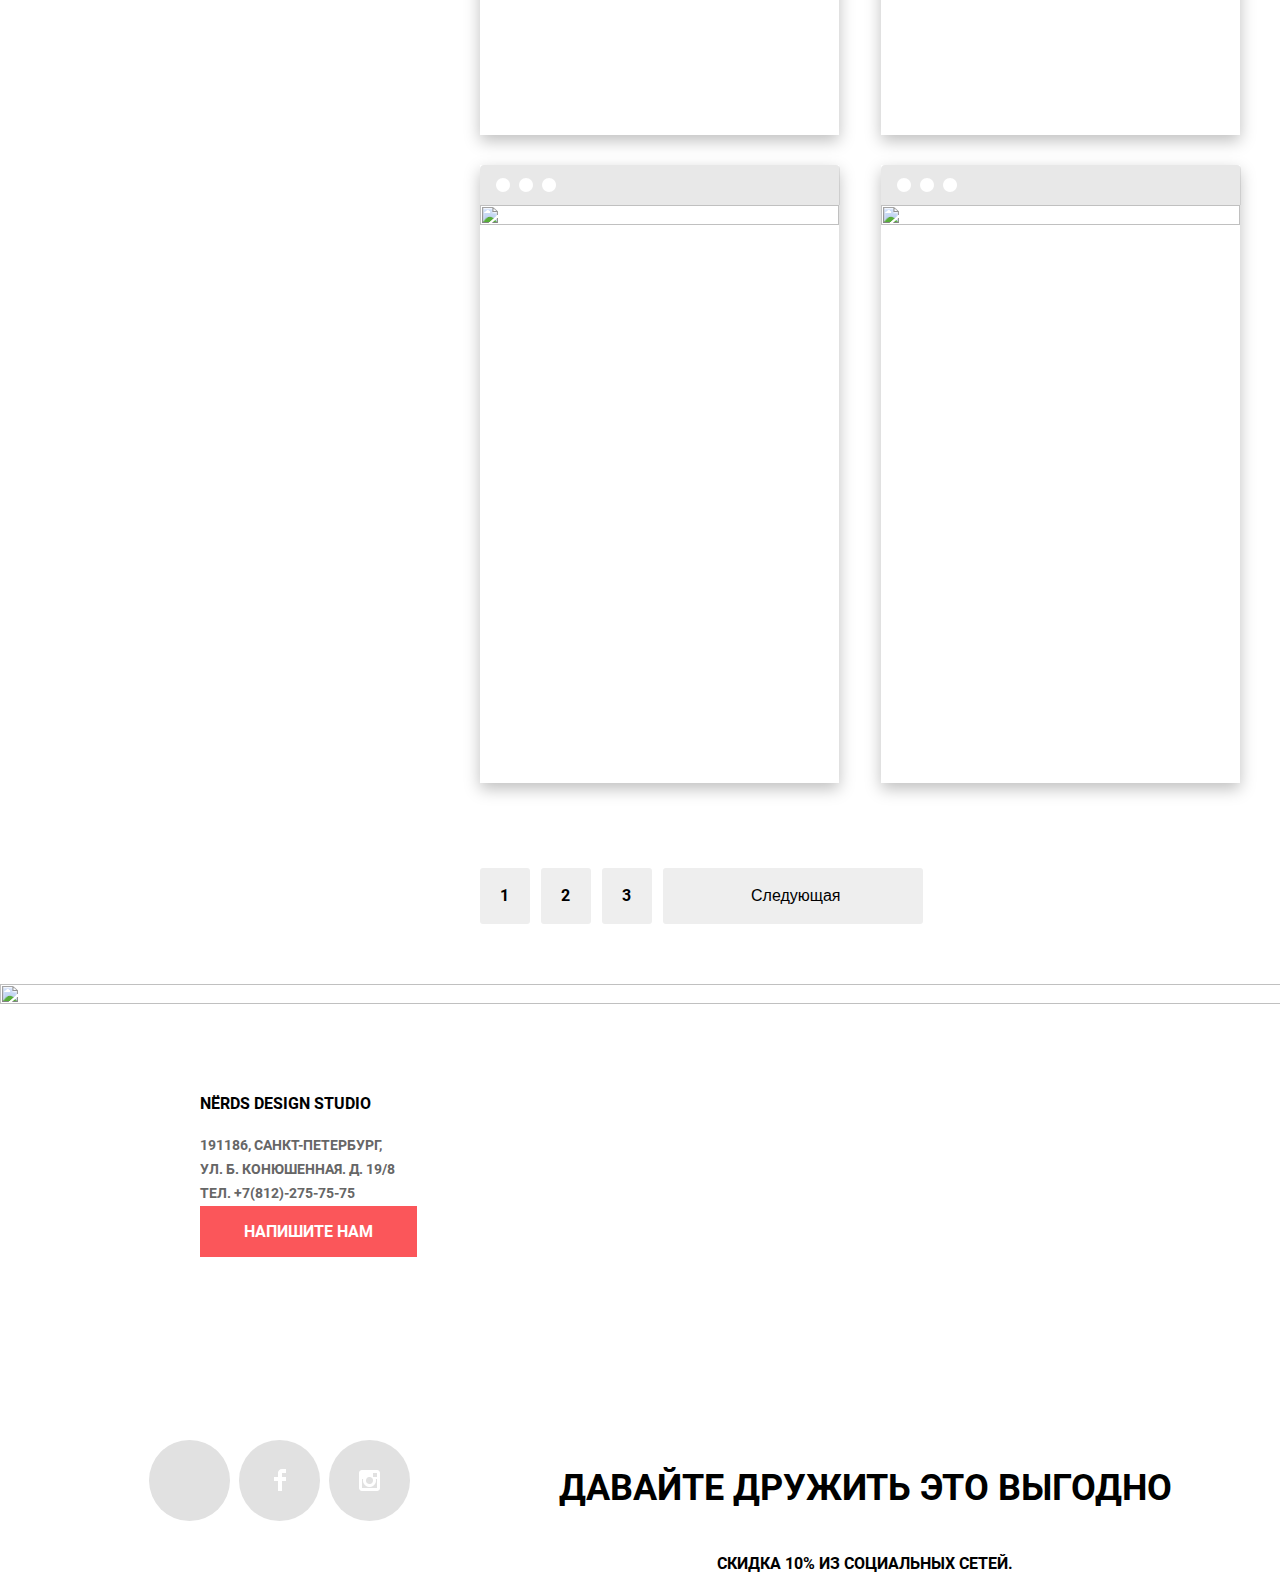
==== commit e5383893: "Декор 11.03.21" ====
--- a/catalog.html
+++ b/catalog.html
@@ -15,10 +15,12 @@
     <div class="container">
       <nav class="main-navigation">
         <a href="index.html" class="main-header-logo">
-          <svg class="nerds-logo" width="160" height="66" viewBox="0 0 160 66"  xmlns="http://www.w3.org/2000/svg">
-            <path fill-rule="evenodd" clip-rule="evenodd" d="M48.031 24.783C51.682 28.757 59.647 25.158 57.062 19.861C55.336 16.305 52.75 17.13 50.904 18.041C47.208 19.82 46.509 23.088 48.031 24.783ZM42.105 22.002C44.481 26.868 37.168 30.173 33.813 26.523C32.415 24.968 33.058 21.963 36.449 20.33C38.146 19.494 40.522 18.734 42.105 22.002ZM157.936 50.374C156.715 50.5332 155.442 50.6425 154.221 50.7474L154.179 50.751V50.807C151.764 68.171 127.991 71.038 127.4 57.406C127.131 51.239 138.993 49.456 150.798 48.318C151.007 42.9112 147.233 44.1234 142.648 45.5959C137.829 47.1437 132.115 48.979 129.19 43.717C124.171 34.692 143.822 25.779 145.918 27.615C152.271 33.1766 149.4 34.2063 144.727 35.8824L144.539 35.95C135.049 39.36 138.748 40.057 140.028 39.676C147.597 37.423 154.394 38.636 154.34 47.993C154.955 47.9419 155.557 47.9025 156.154 47.8634L156.154 47.8634C156.807 47.8207 157.452 47.7784 158.097 47.722C160.403 47.507 160.564 50.157 157.936 50.374ZM150.422 51.13C141.298 52.158 133.409 53.566 134.269 56.485C135.985 62.058 147.846 63.303 150.422 51.13ZM117.79 34.23C116.975 39.88 116.996 45.881 117.678 45.918C118.012 45.937 119.982 45.572 120.617 44.411C121.226 43.2934 121.794 41.7543 122.388 40.141L122.388 40.1409L122.388 40.1409L122.388 40.1408L122.388 40.1407L122.388 40.1406L122.388 40.1405C123.586 36.8907 124.895 33.3397 126.883 32.324C129.725 30.873 118.795 27.279 117.79 34.23ZM28.883 62.666C20.964 68.004 14.664 66.825 16.671 51.818C18.121 40.914 15.723 40.297 13.549 42.376C10.704 45.073 8.921 52.099 8.865 58.788C9.12323 60.3951 9.45828 61.9889 9.869 63.564C10.203 65.194 4.962 66.879 1.895 64.575C0.837 63.79 0 55.865 0 45.131C0 36.307 1.171 30.236 2.23 29.956C10.259 27.765 11.542 31.304 9.813 37.937C9.12537 40.5343 8.65871 43.1851 8.418 45.861C10.091 41.197 12.489 37.376 15.221 35.688C22.637 31.024 28.826 33.215 27.655 42.489C25.648 59.069 25.481 61.316 27.265 60.024C29.496 58.45 30.945 61.262 28.883 62.666ZM41.766 65.142C47.176 65.761 52.807 64.074 54.982 60.59C56.821 57.667 55.316 56.655 53.197 59.015C48.737 64.131 44.109 61.826 42.158 56.655L42.66 56.487C52.082 52.721 57.992 42.493 54.257 36.704C49.126 28.723 33.069 35.86 31.061 47.045C29.221 57.386 34.016 64.299 41.766 65.142ZM41.377 53.172C47.232 49.013 49.183 39.852 47.566 37.267C45.838 34.57 42.492 38.784 41.321 49.013C41.21 50.474 41.21 51.878 41.377 53.172ZM77.125 51.051C79.188 50.376 81.494 48.499 83.091 45.992C83.538 45.289 83.914 44.657 84.43 43.012C84.3675 43.2111 84.3915 43.1204 84.4509 42.8953C84.5588 42.4863 84.7839 41.6335 84.82 41.271C84.82 41.215 84.876 40.932 84.932 40.822C86.157 33.965 81.921 30.086 76.065 33.009C72.776 34.638 68.706 40.822 66.253 47.51C66.866 43.912 67.925 40.484 69.096 37.111C71.103 31.154 67.368 28.119 60.956 29.862C59.896 30.143 57.945 37.955 57.945 46.779C57.945 57.513 58.503 63.695 59.562 64.483C62.628 66.843 68.092 65.101 67.535 63.527C67.3189 62.9291 67.1554 62.3284 66.9926 61.7303L66.977 61.673C66.977 61.504 66.977 61.335 66.922 61.167C65.861 54.196 69.933 44.532 73.278 41.946C74.17 41.215 75.396 41.721 75.564 43.632C72.832 44.981 71.94 47.342 71.94 48.353C71.94 51.107 74.727 51.781 77.125 51.051Z" />
-            <path fill-rule="evenodd" clip-rule="evenodd" d="M113.207 27.161C112.726 29.6539 112.354 32.1666 112.092 34.692C111.033 44.752 111.48 53.688 112.705 57.678C113.431 59.815 116.162 62.624 118.783 59.701C121.626 56.498 124.75 58.352 120.957 62.117C118.617 64.422 114.268 65.995 109.918 65.545C106.795 65.152 104.9 63.13 103.784 60.04C103.34 60.938 102.837 61.725 102.224 62.342C100.105 64.535 97.539 65.772 94.25 65.434C87.613 64.704 83.712 57.511 85.551 47.281C87.503 36.49 96.87 32.556 102.279 35.424C102.391 34.075 102.502 32.725 102.614 31.32C102.642 31.1795 102.655 31.039 102.669 30.8985C102.683 30.758 102.697 30.6175 102.724 30.477C101.079 30.8387 99.424 31.1575 97.762 31.433C73.787 35.423 82.04 15.864 87.894 10.75C94.53 5.017 95.254 8.895 93.191 10.188C89.511 12.548 87.894 26.093 98.432 26.093C100.161 26.093 101.778 25.981 103.394 25.812C106.685 7.49 116.665 -1.391 124.75 1.532C133.726 4.792 132.779 19.067 113.207 27.161ZM102.279 51.554C102.055 48.012 102.055 44.022 102.112 39.918C102.112 39.6576 102.127 39.3974 102.141 39.1449C102.155 38.9068 102.168 38.6754 102.168 38.457C98.822 36.939 95.533 42.11 94.695 49.249C93.749 57.622 97.483 62.062 99.603 60.04C101.22 58.409 102.056 53.237 102.279 51.554ZM126.365 8.389C124.581 5.747 118.058 8.951 114.267 22.721C123.802 18.167 127.593 10.299 126.365 8.389Z"/>
-            </svg>
+          <svg class="nerds-logo" width="160" height="66" viewBox="0 0 160 66" xmlns="http://www.w3.org/2000/svg">
+            <path fill-rule="evenodd" clip-rule="evenodd"
+              d="M48.031 24.783C51.682 28.757 59.647 25.158 57.062 19.861C55.336 16.305 52.75 17.13 50.904 18.041C47.208 19.82 46.509 23.088 48.031 24.783ZM42.105 22.002C44.481 26.868 37.168 30.173 33.813 26.523C32.415 24.968 33.058 21.963 36.449 20.33C38.146 19.494 40.522 18.734 42.105 22.002ZM157.936 50.374C156.715 50.5332 155.442 50.6425 154.221 50.7474L154.179 50.751V50.807C151.764 68.171 127.991 71.038 127.4 57.406C127.131 51.239 138.993 49.456 150.798 48.318C151.007 42.9112 147.233 44.1234 142.648 45.5959C137.829 47.1437 132.115 48.979 129.19 43.717C124.171 34.692 143.822 25.779 145.918 27.615C152.271 33.1766 149.4 34.2063 144.727 35.8824L144.539 35.95C135.049 39.36 138.748 40.057 140.028 39.676C147.597 37.423 154.394 38.636 154.34 47.993C154.955 47.9419 155.557 47.9025 156.154 47.8634L156.154 47.8634C156.807 47.8207 157.452 47.7784 158.097 47.722C160.403 47.507 160.564 50.157 157.936 50.374ZM150.422 51.13C141.298 52.158 133.409 53.566 134.269 56.485C135.985 62.058 147.846 63.303 150.422 51.13ZM117.79 34.23C116.975 39.88 116.996 45.881 117.678 45.918C118.012 45.937 119.982 45.572 120.617 44.411C121.226 43.2934 121.794 41.7543 122.388 40.141L122.388 40.1409L122.388 40.1409L122.388 40.1408L122.388 40.1407L122.388 40.1406L122.388 40.1405C123.586 36.8907 124.895 33.3397 126.883 32.324C129.725 30.873 118.795 27.279 117.79 34.23ZM28.883 62.666C20.964 68.004 14.664 66.825 16.671 51.818C18.121 40.914 15.723 40.297 13.549 42.376C10.704 45.073 8.921 52.099 8.865 58.788C9.12323 60.3951 9.45828 61.9889 9.869 63.564C10.203 65.194 4.962 66.879 1.895 64.575C0.837 63.79 0 55.865 0 45.131C0 36.307 1.171 30.236 2.23 29.956C10.259 27.765 11.542 31.304 9.813 37.937C9.12537 40.5343 8.65871 43.1851 8.418 45.861C10.091 41.197 12.489 37.376 15.221 35.688C22.637 31.024 28.826 33.215 27.655 42.489C25.648 59.069 25.481 61.316 27.265 60.024C29.496 58.45 30.945 61.262 28.883 62.666ZM41.766 65.142C47.176 65.761 52.807 64.074 54.982 60.59C56.821 57.667 55.316 56.655 53.197 59.015C48.737 64.131 44.109 61.826 42.158 56.655L42.66 56.487C52.082 52.721 57.992 42.493 54.257 36.704C49.126 28.723 33.069 35.86 31.061 47.045C29.221 57.386 34.016 64.299 41.766 65.142ZM41.377 53.172C47.232 49.013 49.183 39.852 47.566 37.267C45.838 34.57 42.492 38.784 41.321 49.013C41.21 50.474 41.21 51.878 41.377 53.172ZM77.125 51.051C79.188 50.376 81.494 48.499 83.091 45.992C83.538 45.289 83.914 44.657 84.43 43.012C84.3675 43.2111 84.3915 43.1204 84.4509 42.8953C84.5588 42.4863 84.7839 41.6335 84.82 41.271C84.82 41.215 84.876 40.932 84.932 40.822C86.157 33.965 81.921 30.086 76.065 33.009C72.776 34.638 68.706 40.822 66.253 47.51C66.866 43.912 67.925 40.484 69.096 37.111C71.103 31.154 67.368 28.119 60.956 29.862C59.896 30.143 57.945 37.955 57.945 46.779C57.945 57.513 58.503 63.695 59.562 64.483C62.628 66.843 68.092 65.101 67.535 63.527C67.3189 62.9291 67.1554 62.3284 66.9926 61.7303L66.977 61.673C66.977 61.504 66.977 61.335 66.922 61.167C65.861 54.196 69.933 44.532 73.278 41.946C74.17 41.215 75.396 41.721 75.564 43.632C72.832 44.981 71.94 47.342 71.94 48.353C71.94 51.107 74.727 51.781 77.125 51.051Z" />
+            <path fill-rule="evenodd" clip-rule="evenodd"
+              d="M113.207 27.161C112.726 29.6539 112.354 32.1666 112.092 34.692C111.033 44.752 111.48 53.688 112.705 57.678C113.431 59.815 116.162 62.624 118.783 59.701C121.626 56.498 124.75 58.352 120.957 62.117C118.617 64.422 114.268 65.995 109.918 65.545C106.795 65.152 104.9 63.13 103.784 60.04C103.34 60.938 102.837 61.725 102.224 62.342C100.105 64.535 97.539 65.772 94.25 65.434C87.613 64.704 83.712 57.511 85.551 47.281C87.503 36.49 96.87 32.556 102.279 35.424C102.391 34.075 102.502 32.725 102.614 31.32C102.642 31.1795 102.655 31.039 102.669 30.8985C102.683 30.758 102.697 30.6175 102.724 30.477C101.079 30.8387 99.424 31.1575 97.762 31.433C73.787 35.423 82.04 15.864 87.894 10.75C94.53 5.017 95.254 8.895 93.191 10.188C89.511 12.548 87.894 26.093 98.432 26.093C100.161 26.093 101.778 25.981 103.394 25.812C106.685 7.49 116.665 -1.391 124.75 1.532C133.726 4.792 132.779 19.067 113.207 27.161ZM102.279 51.554C102.055 48.012 102.055 44.022 102.112 39.918C102.112 39.6576 102.127 39.3974 102.141 39.1449C102.155 38.9068 102.168 38.6754 102.168 38.457C98.822 36.939 95.533 42.11 94.695 49.249C93.749 57.622 97.483 62.062 99.603 60.04C101.22 58.409 102.056 53.237 102.279 51.554ZM126.365 8.389C124.581 5.747 118.058 8.951 114.267 22.721C123.802 18.167 127.593 10.299 126.365 8.389Z" />
+          </svg>
           <!--<img src="img/nerds-logo.svg" width="159" Height="65" alt="Логотип Нёердс">!-->
         </a>
         <div class="main-navigation-wrapper">
@@ -27,8 +29,18 @@
             <li><a href="blank.html">Киенты</a></li>
             <li><a href="blank.html">Контакты</a></li>
             <li><a href="catalog.html">Магазин</a></li>
-            <a href="blank.html" class="cart">Корзина
-              <img class="cart-icon" src="img/cart-icon.svg" width="15" height="11" alt="">
+            <a href="blank.html" class="site-navigation-cart"><svg class="cart-icon" xmlns="http://www.w3.org/2000/svg"
+                width="15" height="15" viewBox="0 0 15 15" fill="none">
+                <path
+                  d="M4.5 15C5.32843 15 6 14.3284 6 13.5C6 12.6716 5.32843 12 4.5 12C3.67157 12 3 12.6716 3 13.5C3 14.3284 3.67157 15 4.5 15Z"
+                  fill="#A6A6A6" />
+                <path
+                  d="M12.5 15C13.3284 15 14 14.3284 14 13.5C14 12.6716 13.3284 12 12.5 12C11.6716 12 11 12.6716 11 13.5C11 14.3284 11.6716 15 12.5 15Z"
+                  fill="#A6A6A6" />
+                <path d="M15 2H4.07L3.648 0H0V2H2.031L4.016 11H15V9H9.441L15 6.951V2Z" fill="#A6A6A6" />
+              </svg> Корзина
+
+              <!--<img class="cart-icon" src="img/cart-icon.svg" width="15" height="11" alt="">!-->
             </a>
           </ul>
         </div>
@@ -42,12 +54,30 @@
     <section class="filter">
       <!--<h2>Фильтр товаров</h2>!-->
       <!--<div  class="filter">!-->
-      <form action="https://echo.htmlacademy.ru" method="post"></form>
-      <fieldset>
-        <legend>Стоимость:</legend>
-        <p>от-0 до-15 000</p>
-      </fieldset>
-
+      <form action="https://echo.htmlacademy.ru" method="get">
+        <fieldset class="filter-item">
+          <legend>Стоимость:</legend>
+          <div class="range-filter">
+            <div class="range-controls">
+              <div class="scale">
+                <div class="bar" style=" 
+                  width:50%;
+                  margin-left: 5%;"></div>
+              </div>
+              <div class="toggle toggle-min" tabindex="0" style="left: 5%;"></div>
+              <div class="toggle toggle-max" tabindex="0" style="left: 50%;"></div>
+            </div>
+            <div class="price-controls">
+              <label class="min-price">
+                от <input type="number" name="min-price" value="0">
+              </label>
+              <label class="max-price">
+                до <input type="number" name="max-price" value="15000">
+              </label>
+            </div>
+          </div>
+        </fieldset>
+      </form>
       <!--<div class="grig">!-->
       <fieldset class="grig">
         <legend>Сетка:</legend>
@@ -119,9 +149,9 @@
       <ul class="gallery-list">
         <li class="gallery-item">
           <a href="#">
-            <svg class="gallery-header" xmlns="http://www.w3.org/2000/svg" width="360" height="40" viewBox="0 0 360 40"
-              >
-              <path xmlns="http://www.w3.org/2000/svg" fill-rule="evenodd" clip-rule="evenodd" d="M4 0H356C358.2 0 360 1.8 360 4V40H0V4C0 1.8 1.8 0 4 0ZM16.9288 23.5C18.1792 25.6658 20.4901 27 22.991 27C26.857 27 29.991 23.866 29.991 20C29.991 16.134 26.857 13 22.991 13C20.4901 13 18.1792 14.3342 16.9288 16.5C15.6784 18.6658 15.6784 21.3342 16.9288 23.5ZM46.002 27C43.5011 27 41.1902 25.6658 39.9398 23.5C38.6893 21.3342 38.6893 18.6658 39.9398 16.5C41.1902 14.3342 43.5011 13 46.002 13C49.8679 13 53.002 16.134 53.002 20C53.002 23.866 49.8679 27 46.002 27ZM62.9508 23.5C64.2012 25.6658 66.5121 27 69.0129 27C72.8789 27 76.0129 23.866 76.0129 20C76.0129 16.134 72.8789 13 69.0129 13C66.5121 13 64.2012 14.3342 62.9508 16.5C61.7003 18.6658 61.7003 21.3342 62.9508 23.5Z">
+            <svg class="gallery-header" xmlns="http://www.w3.org/2000/svg" width="360" height="40" viewBox="0 0 360 40">
+              <path xmlns="http://www.w3.org/2000/svg" fill-rule="evenodd" clip-rule="evenodd"
+                d="M4 0H356C358.2 0 360 1.8 360 4V40H0V4C0 1.8 1.8 0 4 0ZM16.9288 23.5C18.1792 25.6658 20.4901 27 22.991 27C26.857 27 29.991 23.866 29.991 20C29.991 16.134 26.857 13 22.991 13C20.4901 13 18.1792 14.3342 16.9288 16.5C15.6784 18.6658 15.6784 21.3342 16.9288 23.5ZM46.002 27C43.5011 27 41.1902 25.6658 39.9398 23.5C38.6893 21.3342 38.6893 18.6658 39.9398 16.5C41.1902 14.3342 43.5011 13 46.002 13C49.8679 13 53.002 16.134 53.002 20C53.002 23.866 49.8679 27 46.002 27ZM62.9508 23.5C64.2012 25.6658 66.5121 27 69.0129 27C72.8789 27 76.0129 23.866 76.0129 20C76.0129 16.134 72.8789 13 69.0129 13C66.5121 13 64.2012 14.3342 62.9508 16.5C61.7003 18.6658 61.7003 21.3342 62.9508 23.5Z">
             </svg>
             <img src="img/catalog-img-sedona1.jpg" width="359" Height="578" alt="">
           </a>
@@ -129,10 +159,9 @@
 
         <li class="gallery-item">
           <a href="#">
-            <svg class="gallery-header" xmlns="http://www.w3.org/2000/svg" width="360" height="40" viewBox="0 0 360 40" >
-              <path xmlns="http://www.w3.org/2000/svg" fill-rule="evenodd" clip-rule="evenodd"
-                d="M4 0H356C358.2 0 360 1.8 360 4V40H0V4C0 1.8 1.8 0 4 0ZM16.9288 23.5C18.1792 25.6658 20.4901 27 22.991 27C26.857 27 29.991 23.866 29.991 20C29.991 16.134 26.857 13 22.991 13C20.4901 13 18.1792 14.3342 16.9288 16.5C15.6784 18.6658 15.6784 21.3342 16.9288 23.5ZM46.002 27C43.5011 27 41.1902 25.6658 39.9398 23.5C38.6893 21.3342 38.6893 18.6658 39.9398 16.5C41.1902 14.3342 43.5011 13 46.002 13C49.8679 13 53.002 16.134 53.002 20C53.002 23.866 49.8679 27 46.002 27ZM62.9508 23.5C64.2012 25.6658 66.5121 27 69.0129 27C72.8789 27 76.0129 23.866 76.0129 20C76.0129 16.134 72.8789 13 69.0129 13C66.5121 13 64.2012 14.3342 62.9508 16.5C61.7003 18.6658 61.7003 21.3342 62.9508 23.5Z"
-                />
+            <svg class="gallery-header" xmlns="http://www.w3.org/2000/svg" width="360" height="40" viewBox="0 0 360 40">
+              <path xmlns="http://www.w3.org/2000/svg" fill-rule="evenodd" clip-rule="evenodd"
+                d="M4 0H356C358.2 0 360 1.8 360 4V40H0V4C0 1.8 1.8 0 4 0ZM16.9288 23.5C18.1792 25.6658 20.4901 27 22.991 27C26.857 27 29.991 23.866 29.991 20C29.991 16.134 26.857 13 22.991 13C20.4901 13 18.1792 14.3342 16.9288 16.5C15.6784 18.6658 15.6784 21.3342 16.9288 23.5ZM46.002 27C43.5011 27 41.1902 25.6658 39.9398 23.5C38.6893 21.3342 38.6893 18.6658 39.9398 16.5C41.1902 14.3342 43.5011 13 46.002 13C49.8679 13 53.002 16.134 53.002 20C53.002 23.866 49.8679 27 46.002 27ZM62.9508 23.5C64.2012 25.6658 66.5121 27 69.0129 27C72.8789 27 76.0129 23.866 76.0129 20C76.0129 16.134 72.8789 13 69.0129 13C66.5121 13 64.2012 14.3342 62.9508 16.5C61.7003 18.6658 61.7003 21.3342 62.9508 23.5Z" />
             </svg>
             <img src="img/catalog-img-pink1.jpg" width="359" Height="578" alt="">
           </a>
@@ -140,10 +169,9 @@
 
         <li class="gallery-item">
           <a href="#">
-            <svg class="gallery-header" xmlns="http://www.w3.org/2000/svg" width="360" height="40" viewBox="0 0 360 40" >
-              <path xmlns="http://www.w3.org/2000/svg" fill-rule="evenodd" clip-rule="evenodd"
-                d="M4 0H356C358.2 0 360 1.8 360 4V40H0V4C0 1.8 1.8 0 4 0ZM16.9288 23.5C18.1792 25.6658 20.4901 27 22.991 27C26.857 27 29.991 23.866 29.991 20C29.991 16.134 26.857 13 22.991 13C20.4901 13 18.1792 14.3342 16.9288 16.5C15.6784 18.6658 15.6784 21.3342 16.9288 23.5ZM46.002 27C43.5011 27 41.1902 25.6658 39.9398 23.5C38.6893 21.3342 38.6893 18.6658 39.9398 16.5C41.1902 14.3342 43.5011 13 46.002 13C49.8679 13 53.002 16.134 53.002 20C53.002 23.866 49.8679 27 46.002 27ZM62.9508 23.5C64.2012 25.6658 66.5121 27 69.0129 27C72.8789 27 76.0129 23.866 76.0129 20C76.0129 16.134 72.8789 13 69.0129 13C66.5121 13 64.2012 14.3342 62.9508 16.5C61.7003 18.6658 61.7003 21.3342 62.9508 23.5Z"
-                 />
+            <svg class="gallery-header" xmlns="http://www.w3.org/2000/svg" width="360" height="40" viewBox="0 0 360 40">
+              <path xmlns="http://www.w3.org/2000/svg" fill-rule="evenodd" clip-rule="evenodd"
+                d="M4 0H356C358.2 0 360 1.8 360 4V40H0V4C0 1.8 1.8 0 4 0ZM16.9288 23.5C18.1792 25.6658 20.4901 27 22.991 27C26.857 27 29.991 23.866 29.991 20C29.991 16.134 26.857 13 22.991 13C20.4901 13 18.1792 14.3342 16.9288 16.5C15.6784 18.6658 15.6784 21.3342 16.9288 23.5ZM46.002 27C43.5011 27 41.1902 25.6658 39.9398 23.5C38.6893 21.3342 38.6893 18.6658 39.9398 16.5C41.1902 14.3342 43.5011 13 46.002 13C49.8679 13 53.002 16.134 53.002 20C53.002 23.866 49.8679 27 46.002 27ZM62.9508 23.5C64.2012 25.6658 66.5121 27 69.0129 27C72.8789 27 76.0129 23.866 76.0129 20C76.0129 16.134 72.8789 13 69.0129 13C66.5121 13 64.2012 14.3342 62.9508 16.5C61.7003 18.6658 61.7003 21.3342 62.9508 23.5Z" />
             </svg>
             <img src="img/catalog-img-barbershop1.jpg" width="359" Height="578" alt="">
           </a>
@@ -151,10 +179,9 @@
 
         <li class="gallery-item">
           <a href="#">
-            <svg class="gallery-header" xmlns="http://www.w3.org/2000/svg" width="360" height="40" viewBox="0 0 360 40" >
-              <path xmlns="http://www.w3.org/2000/svg" fill-rule="evenodd" clip-rule="evenodd"
-                d="M4 0H356C358.2 0 360 1.8 360 4V40H0V4C0 1.8 1.8 0 4 0ZM16.9288 23.5C18.1792 25.6658 20.4901 27 22.991 27C26.857 27 29.991 23.866 29.991 20C29.991 16.134 26.857 13 22.991 13C20.4901 13 18.1792 14.3342 16.9288 16.5C15.6784 18.6658 15.6784 21.3342 16.9288 23.5ZM46.002 27C43.5011 27 41.1902 25.6658 39.9398 23.5C38.6893 21.3342 38.6893 18.6658 39.9398 16.5C41.1902 14.3342 43.5011 13 46.002 13C49.8679 13 53.002 16.134 53.002 20C53.002 23.866 49.8679 27 46.002 27ZM62.9508 23.5C64.2012 25.6658 66.5121 27 69.0129 27C72.8789 27 76.0129 23.866 76.0129 20C76.0129 16.134 72.8789 13 69.0129 13C66.5121 13 64.2012 14.3342 62.9508 16.5C61.7003 18.6658 61.7003 21.3342 62.9508 23.5Z"
-                />
+            <svg class="gallery-header" xmlns="http://www.w3.org/2000/svg" width="360" height="40" viewBox="0 0 360 40">
+              <path xmlns="http://www.w3.org/2000/svg" fill-rule="evenodd" clip-rule="evenodd"
+                d="M4 0H356C358.2 0 360 1.8 360 4V40H0V4C0 1.8 1.8 0 4 0ZM16.9288 23.5C18.1792 25.6658 20.4901 27 22.991 27C26.857 27 29.991 23.866 29.991 20C29.991 16.134 26.857 13 22.991 13C20.4901 13 18.1792 14.3342 16.9288 16.5C15.6784 18.6658 15.6784 21.3342 16.9288 23.5ZM46.002 27C43.5011 27 41.1902 25.6658 39.9398 23.5C38.6893 21.3342 38.6893 18.6658 39.9398 16.5C41.1902 14.3342 43.5011 13 46.002 13C49.8679 13 53.002 16.134 53.002 20C53.002 23.866 49.8679 27 46.002 27ZM62.9508 23.5C64.2012 25.6658 66.5121 27 69.0129 27C72.8789 27 76.0129 23.866 76.0129 20C76.0129 16.134 72.8789 13 69.0129 13C66.5121 13 64.2012 14.3342 62.9508 16.5C61.7003 18.6658 61.7003 21.3342 62.9508 23.5Z" />
             </svg>
             <img src="img/catalog-img-mishka1.jpg" width="359" Height="578" alt="">
           </a>
@@ -162,10 +189,9 @@
 
         <li class="gallery-item">
           <a href="#">
-            <svg class="gallery-header" xmlns="http://www.w3.org/2000/svg" width="360" height="40" viewBox="0 0 360 40" >
-              <path xmlns="http://www.w3.org/2000/svg" fill-rule="evenodd" clip-rule="evenodd"
-                d="M4 0H356C358.2 0 360 1.8 360 4V40H0V4C0 1.8 1.8 0 4 0ZM16.9288 23.5C18.1792 25.6658 20.4901 27 22.991 27C26.857 27 29.991 23.866 29.991 20C29.991 16.134 26.857 13 22.991 13C20.4901 13 18.1792 14.3342 16.9288 16.5C15.6784 18.6658 15.6784 21.3342 16.9288 23.5ZM46.002 27C43.5011 27 41.1902 25.6658 39.9398 23.5C38.6893 21.3342 38.6893 18.6658 39.9398 16.5C41.1902 14.3342 43.5011 13 46.002 13C49.8679 13 53.002 16.134 53.002 20C53.002 23.866 49.8679 27 46.002 27ZM62.9508 23.5C64.2012 25.6658 66.5121 27 69.0129 27C72.8789 27 76.0129 23.866 76.0129 20C76.0129 16.134 72.8789 13 69.0129 13C66.5121 13 64.2012 14.3342 62.9508 16.5C61.7003 18.6658 61.7003 21.3342 62.9508 23.5Z"
-                 />
+            <svg class="gallery-header" xmlns="http://www.w3.org/2000/svg" width="360" height="40" viewBox="0 0 360 40">
+              <path xmlns="http://www.w3.org/2000/svg" fill-rule="evenodd" clip-rule="evenodd"
+                d="M4 0H356C358.2 0 360 1.8 360 4V40H0V4C0 1.8 1.8 0 4 0ZM16.9288 23.5C18.1792 25.6658 20.4901 27 22.991 27C26.857 27 29.991 23.866 29.991 20C29.991 16.134 26.857 13 22.991 13C20.4901 13 18.1792 14.3342 16.9288 16.5C15.6784 18.6658 15.6784 21.3342 16.9288 23.5ZM46.002 27C43.5011 27 41.1902 25.6658 39.9398 23.5C38.6893 21.3342 38.6893 18.6658 39.9398 16.5C41.1902 14.3342 43.5011 13 46.002 13C49.8679 13 53.002 16.134 53.002 20C53.002 23.866 49.8679 27 46.002 27ZM62.9508 23.5C64.2012 25.6658 66.5121 27 69.0129 27C72.8789 27 76.0129 23.866 76.0129 20C76.0129 16.134 72.8789 13 69.0129 13C66.5121 13 64.2012 14.3342 62.9508 16.5C61.7003 18.6658 61.7003 21.3342 62.9508 23.5Z" />
             </svg>
             <img src="img/catalog-img-aplus1.jpg" width="359" Height="578" alt="">
           </a>
@@ -173,10 +199,9 @@
 
         <li class="gallery-item">
           <a href="#">
-            <svg class="gallery-header" xmlns="http://www.w3.org/2000/svg" width="360" height="40" viewBox="0 0 360 40" >
-              <path xmlns="http://www.w3.org/2000/svg" fill-rule="evenodd" clip-rule="evenodd"
-                d="M4 0H356C358.2 0 360 1.8 360 4V40H0V4C0 1.8 1.8 0 4 0ZM16.9288 23.5C18.1792 25.6658 20.4901 27 22.991 27C26.857 27 29.991 23.866 29.991 20C29.991 16.134 26.857 13 22.991 13C20.4901 13 18.1792 14.3342 16.9288 16.5C15.6784 18.6658 15.6784 21.3342 16.9288 23.5ZM46.002 27C43.5011 27 41.1902 25.6658 39.9398 23.5C38.6893 21.3342 38.6893 18.6658 39.9398 16.5C41.1902 14.3342 43.5011 13 46.002 13C49.8679 13 53.002 16.134 53.002 20C53.002 23.866 49.8679 27 46.002 27ZM62.9508 23.5C64.2012 25.6658 66.5121 27 69.0129 27C72.8789 27 76.0129 23.866 76.0129 20C76.0129 16.134 72.8789 13 69.0129 13C66.5121 13 64.2012 14.3342 62.9508 16.5C61.7003 18.6658 61.7003 21.3342 62.9508 23.5Z"
-                 />
+            <svg class="gallery-header" xmlns="http://www.w3.org/2000/svg" width="360" height="40" viewBox="0 0 360 40">
+              <path xmlns="http://www.w3.org/2000/svg" fill-rule="evenodd" clip-rule="evenodd"
+                d="M4 0H356C358.2 0 360 1.8 360 4V40H0V4C0 1.8 1.8 0 4 0ZM16.9288 23.5C18.1792 25.6658 20.4901 27 22.991 27C26.857 27 29.991 23.866 29.991 20C29.991 16.134 26.857 13 22.991 13C20.4901 13 18.1792 14.3342 16.9288 16.5C15.6784 18.6658 15.6784 21.3342 16.9288 23.5ZM46.002 27C43.5011 27 41.1902 25.6658 39.9398 23.5C38.6893 21.3342 38.6893 18.6658 39.9398 16.5C41.1902 14.3342 43.5011 13 46.002 13C49.8679 13 53.002 16.134 53.002 20C53.002 23.866 49.8679 27 46.002 27ZM62.9508 23.5C64.2012 25.6658 66.5121 27 69.0129 27C72.8789 27 76.0129 23.866 76.0129 20C76.0129 16.134 72.8789 13 69.0129 13C66.5121 13 64.2012 14.3342 62.9508 16.5C61.7003 18.6658 61.7003 21.3342 62.9508 23.5Z" />
             </svg>
             <img src="img/catalog-img-kvast1.jpg" width="359" Height="578" alt="">
           </a>
@@ -206,25 +231,26 @@
   </main>
 
   <footer class="main-footer">
-    <section>
-      <img class="map" src="img/map1.png" width="1440" height="416" alt="">
+    <section class="main-footer-container">
+      <div class="container">
+        <img class="map" src="img/map1.png" width="1440" height="416" alt="">
+        <section class="contacts">
+          <h3>NЁRDS DESIGN STUDIO</h3>
+          <p class="contacts-paragraph">191186, Санкт-Петербург,<br>
+            ул. Б. Конюшенная. д. 19/8<br>
+            Тел. <a class="contacts-phone" href="tel:+78122757575">+7(812)-275-75-75</a><br>
+          </p>
+          <a href="#" class="contacts-button">Напишите нам
+          </a>
+        </section>
+      </div>
+
       <!--Здесь будет карта-->
 
     </section>
 
-    <div class="container">
-      <section class="contacts">
-        <h3>NЁRDS DESIGN STUDIO</h3>
-        <p class="contacts-paragraph">191186, Санкт-Петербург,<br>
-          ул. Б. Конюшенная. д. 19/8<br>
-          Тел. <a class="contacts-phone" href="tel:+78122757575">+7(812)-275-75-75</a><br>
-        </p>
-        <a href="#" class="contacts-button">Напишите нам
-        </a>
-      </section>
-    </div>
-
-    <section class="footer-social container">
+    <section class="footer-social-container">
+
       <div class="social-button">
         <ul class="social-list">
           <li class="social-item">
@@ -249,4 +275,4 @@
   </footer>
 </body>
 
-</html>+</html>
--- a/css/style.css
+++ b/css/style.css
@@ -90,14 +90,14 @@
   color: var(--basic-black--);
   background-color: transparent;
   list-style: none;
-  
+
 
 }
 
 .site-navigation a,
 li {
   color: var(--basic-black--);
-transition: 0.15s;
+  transition: 0.15s;
 
 
 
@@ -108,6 +108,10 @@
   color: #FB565A;
 
 }
+
+.cart-icon{
+  padding-right: 24px;
+  }
 
 .main-header {
   left: 0px;
@@ -187,7 +191,7 @@
 
 .offers {
   padding-top: 80px;
-
+  margin-bottom: 121px;
   list-style: none;
 
 }
@@ -320,12 +324,12 @@
 }
 
 .partners-list {
-  
+
   display: flex;
   justify-content: space-between;
   margin-top: 126px;
   margin-bottom: 80px;
-  
+
 
   /* display: grid;
     grid-template-columns: 1fr 1fr 1fr 1fr;
@@ -353,8 +357,8 @@
   transition: 0.25s;
 }
 
-.contacts-button:hover{
-  background-color:#E74246;
+.contacts-button:hover {
+  background-color: #E74246;
 }
 
 .button-more {
@@ -394,7 +398,8 @@
   width: 260px;
   transition: 0.25s;
 }
-.input-show:hover{
+
+.input-show:hover {
   background-color: #DFDFDF;
 }
 
@@ -416,7 +421,7 @@
   padding-left: 40px;
   padding-right: 40px;
   border-radius: 3px;
-transition: 0.25s;
+  transition: 0.25s;
 
 }
 
@@ -434,10 +439,10 @@
   padding-left: 40px;
   padding-right: 40px;
   transition: 0.25s;
-  
-}
-
-.button-applications:hover{
+
+}
+
+.button-applications:hover {
   background-color: #00BC6C;
 }
 
@@ -456,8 +461,9 @@
   padding-right: 40px;
   transition: 0.25s;
 }
-.button-presentation:hover{
-background-color: #EAB534;
+
+.button-presentation:hover {
+  background-color: #EAB534;
 }
 
 .button-send {
@@ -525,11 +531,35 @@
   overflow: hidden;
   display: block;
   grid-template-columns: 1fr 1fr 1fr;
-  outline: #FB565A 5px solid;
-
-
-}
-
+  cursor: pointer;
+  transition: 0, 25s;
+
+}
+
+.social-item:first-of-type {
+  background-image: url(../img/Shape.png);
+  background-repeat: no-repeat;
+  background-position-x: 50%;
+  background-position-y: 50%;
+}
+
+.social-item:last-of-type {
+  background-image: url(../img/Shape3.png);
+  background-repeat: no-repeat;
+  background-position-x: 50%;
+  background-position-y: 50%;
+}
+
+.social-item:not(:last-of-type):not(:first-of-type) {
+  background-image: url(../img/Shape2.png);
+  background-repeat: no-repeat;
+  background-position-x: 50%;
+  background-position-y: 50%;
+}
+
+.social-item:hover {
+  background-color: #E74246;
+}
 
 .footer-proposal {
   display: grid;
@@ -559,9 +589,11 @@
   grid-template-columns: 1fr 1fr 1fr;
   float: left;
   padding-left: 0px;
-  background-image:
-
-}
+  background-image: ;
+
+}
+
+
 
 .contacts-paragraph,
 .contacts-phone {
@@ -667,8 +699,9 @@
   box-sizing: border-box;
   transition: 0.25s;
 }
-.pagination-number:hover{
-  background-color:#DFDFDF;
+
+.pagination-number:hover {
+  background-color: #DFDFDF;
 }
 
 
@@ -679,7 +712,7 @@
   display: flex;
   padding-left: 0px;
   list-style: none;
-
+  margin-bottom: 60px;
 }
 
 .button-next {
@@ -696,10 +729,11 @@
   display: inline-block;
   margin-right: 0px;
   width: 260px;
-transition: 0.25s;
-}
-.button-next:hover{
-  background-color:#DFDFDF;
+  transition: 0.25s;
+}
+
+.button-next:hover {
+  background-color: #DFDFDF;
 }
 
 
@@ -731,7 +765,7 @@
 
 
 .partners-group {
-  opacity:0.2;
+  opacity: 0.2;
   transition: 0.25s;
 }
 
@@ -740,16 +774,99 @@
 }
 
 .button-more:hover {
-  background-color: #E74246; 
-}
-
-.button-website:hover{
   background-color: #E74246;
 }
-/*.Rectangle{
-  margin-top: 90px;
-}
-
-/*, ::after, ::before {
-    box-sizing: border-box;
-    }*/
+
+.button-website:hover {
+  background-color: #E74246;
+}
+
+.Rectangle {
+  position: relative;
+
+}
+
+
+.filter-item {
+  margin: 0px;
+  padding: 0px;
+  border: none;
+}
+
+.range-filter {
+  width: 260px;
+}
+
+.filter-item legend {
+  font-size: 18px;
+  line-height: 24px;
+  text-transform: uppercase;
+  font-weight: 700;
+}
+
+.range-controls {
+  height: 41px;
+  background-color: #EEEEEE;
+  border-radius: 5px;
+  padding-top: 39px;
+  padding-right: 20px;
+  padding-left: 20px;
+  position: relative;
+}
+
+.range-controls .bar {
+
+  height: 2px;
+  background: #00CA74;
+}
+
+.range-controls .toggle {
+  position: absolute;
+  top: 31px;
+  left: 0px;
+  width: 4px;
+  height: 4px;
+  padding: 0px;
+  border: 8px solid #ffffff;
+  background-color: #ABABAB;
+  border-radius: 50%;
+  box-shadow: 0px 2px 1px rgba(0, 0, 0, 0.15);
+  cursor: pointer;
+}
+
+.range-controls .toggle-min {
+  left: 18px;
+}
+
+.range-controls .toggle-max {
+  left: 160px;
+}
+
+.range-controls .scale {
+  height: 2px;
+  background: #D7DCDF;
+}
+
+.price-controls input {
+  font-family: inherit;
+  font-size: inherit;
+  width: 60px;
+  padding: 10px;
+  margin-left: 10px;
+  text-align: center;
+  color: #000000;
+  border: none;
+  border-radius: 5px;
+  background: #EEEEEE;
+
+}
+
+.price-controls {
+  display: flex;
+  justify-content: space-between;
+  margin-top: 14px;
+}
+
+.price-controls label {
+  text-transform: uppercase;
+}
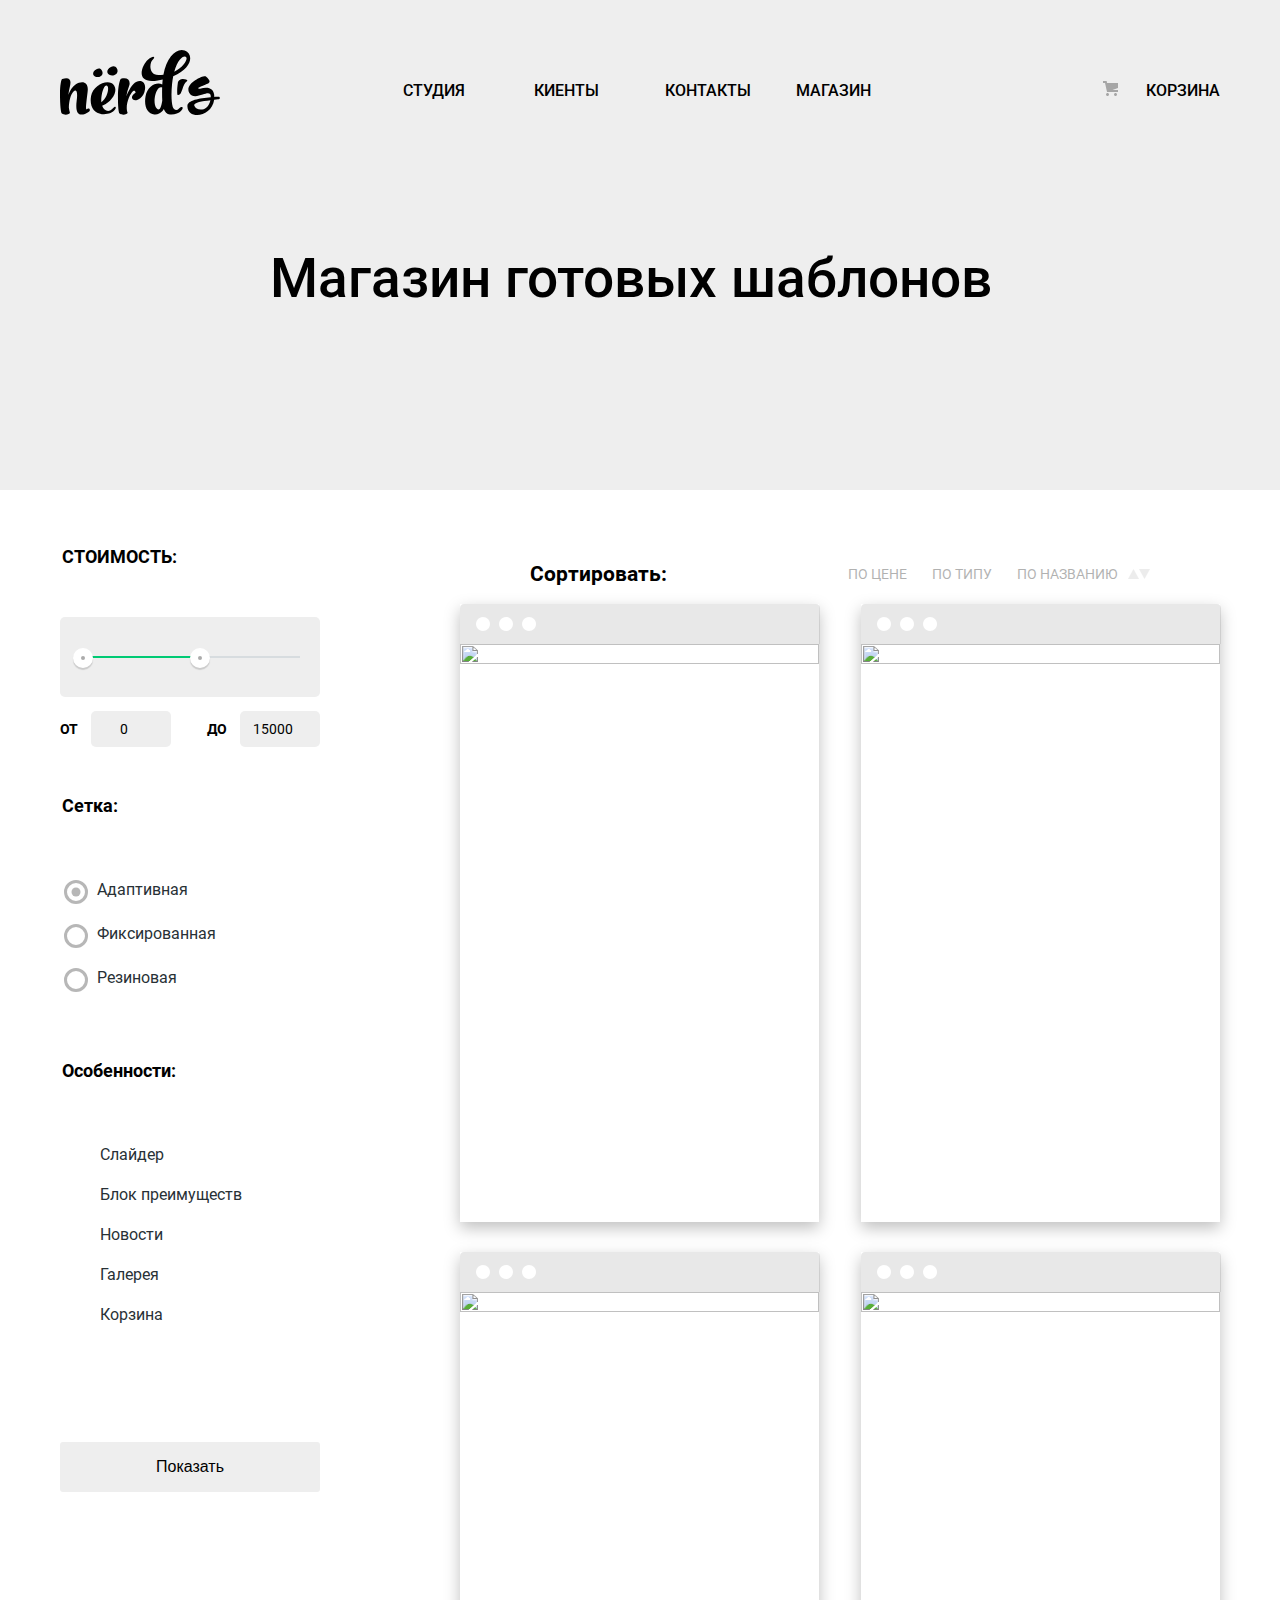
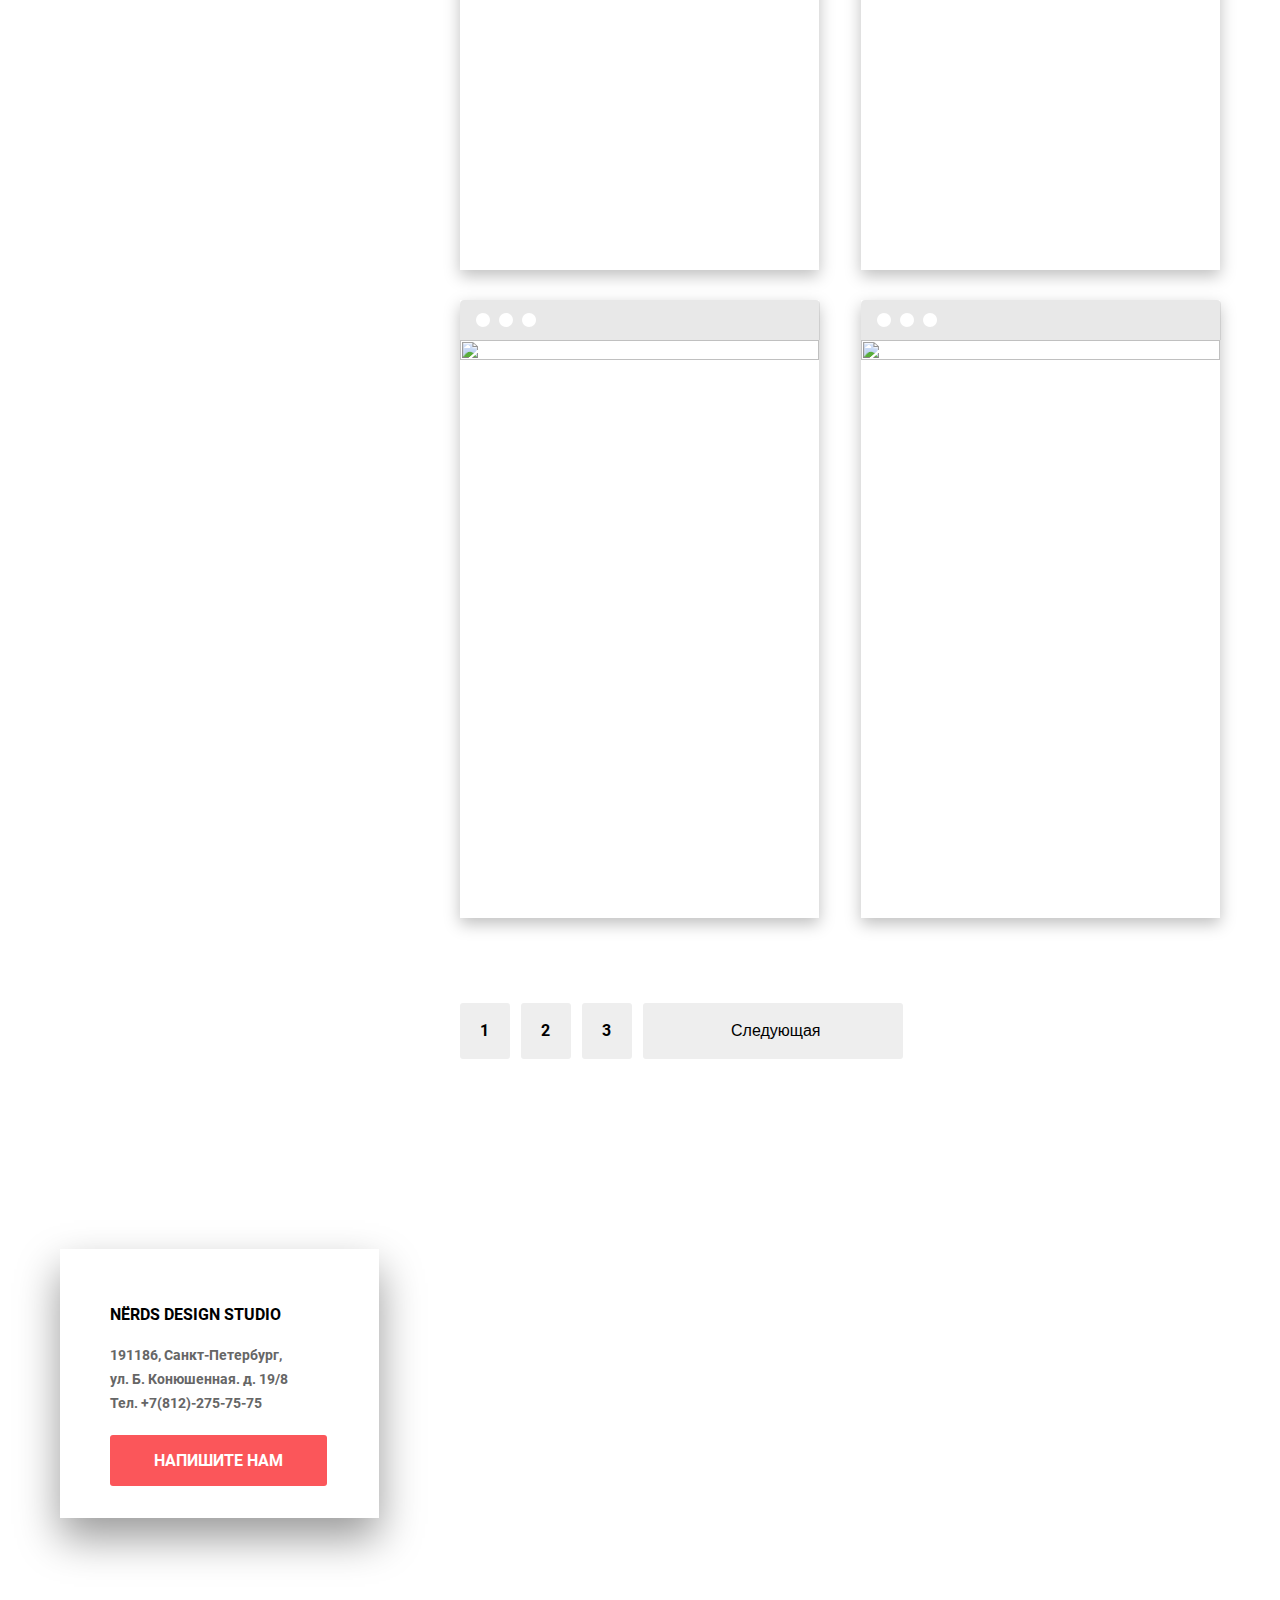
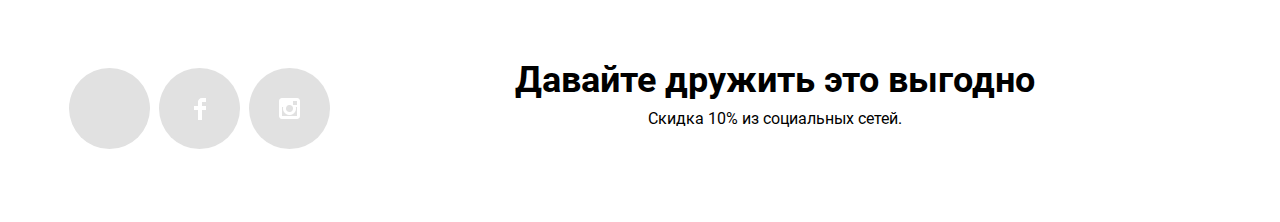
==== commit 4342edd3: "добавил карту, поверстал модальное окно" ====
--- a/catalog.html
+++ b/catalog.html
@@ -45,8 +45,9 @@
           </ul>
         </div>
       </nav>
+      <h1 class="glav-h1">Магазин готовых шаблонов</h1>
     </div>
-    <h1 class="glav-h1">Магазин готовых шаблонов</h1>
+    
   </header>
 
   <main class="container flexbox">
@@ -82,19 +83,28 @@
       <fieldset class="grig">
         <legend>Сетка:</legend>
         <ul class="radio">
-          <li>
-            <input class="radio-input" type="radio" name="Адаптивная" id="filter-Адаптивная" checked>
-            <label for="filter-Адаптивная">Адаптивная</label>
-          </li>
-
-          <li>
-            <input class="radio-input" type="radio" name="Фиксированная" id="filter-Фиксированная">
-            <label for="filter-Фиксированная">Фиксированная</label>
-          </li>
-
-          <li>
-            <input class="radio-input" type="radio" name="Резиновая" id="filter-Резиновая">
-            <label for="filter-Резиновая">Резиновая</label>
+          <li>   
+            <input class="radio-input" type="radio" name="grid" id="filter-adaptive" checked>
+            
+            <label class="point" for="filter-adaptive">
+              <span class="custom-radio"></span>
+              Адаптивная</label>
+          </li>
+
+          <li>           
+            <input class="radio-input" type="radio" name="grid" id="filter-fixed">
+            
+            <label class="point" for="filter-fixed">
+              <span class="custom-radio"></span>
+              Фиксированная</label>
+          </li>
+
+          <li>   
+            <input class="radio-input" type="radio" name="grid" id="filter-stretch">
+            <label class="point" for="filter-stretch">
+               <span class="custom-radio"></span>
+              Резиновая</label>
+
           </li>
         </ul>
       </fieldset>
@@ -104,24 +114,34 @@
         <legend>Особенности:</legend>
         <ul class="checkbox">
           <li>
-            <input class="checkbox-input-checked" type="checkbox" name="Слайдер" id="filter-слайдер" checked>
-            <label for="filter-слайдер">Слайдер</label>
-          </li>
-          <li>
+           
+            <input class="checkbox-input" type="checkbox" name="Слайдер" id="filter-слайдер" checked>
+            <label class="point" for="filter-слайдер"> <span class="check__box"></span>
+              Слайдер</label>
+          </li>
+          <li>
+            
             <input class="checkbox-input" type="checkbox" name="Блок преимуществ" id="filter-Блок преимуществ">
-            <label for="filter-Блок преимуществ">Блок преимуществ</label>
-          </li>
-          <li>
-            <input class="checkbox-input-checked" type="checkbox" name="Новости" id="filter-Новости" checked>
-            <label for="filter-Новости">Новости</label>
-          </li>
-          <li>
+            <label class="point" for="filter-Блок преимуществ"><span class="check__box"></span>
+              Блок преимуществ</label>
+          </li>
+          <li>
+            
+            <input class="checkbox-input" type="checkbox" name="Новости" id="filter-Новости" checked>
+            <label class="point" for="filter-Новости"><span class="check__box"></span>
+              Новости</label>
+          </li>
+          <li>
+            
             <input class="checkbox-input" type="checkbox" name="Галерея" id="filter-Галерея">
-            <label for="filter-Галерея">Галерея</label>
-          </li>
-          <li>
+            <label class="point" for="filter-Галерея"><span class="check__box"></span>
+              Галерея</label>
+          </li>
+          <li>
+            
             <input class="checkbox-input" type="checkbox" name="Корзина" id="filter-Корзина">
-            <label for="filter-Корзина">Корзина</label>
+            <label class="point" for="filter-Корзина"><span class="check__box"></span>
+              Корзина</label>
           </li>
 
         </ul>
@@ -138,9 +158,24 @@
     <section class="gallery">
       <div class="sorting">
         <h2>Сортировать:</h2>
-        <p>По цене</p>
-        <p>По типу</p>
-        <p>По названию</p>
+        <div class="sorting-list">
+          <ul class="sorting-item">
+            <li>По цене</li>
+            <li>По типу</li>
+            <li>По названию</li>
+           
+          </ul>
+          <svg class="icon-dir" xmlns="http://www.w3.org/2000/svg" width="11" height="10" viewBox="0 0 11 10">
+            <g>
+            <path d="M5.5 0L0 10H11L5.5 0Z" />
+            </g>
+            </svg>
+            <svg class="icon-dir" xmlns="http://www.w3.org/2000/svg" width="11" height="10" viewBox="0 0 11 10">
+              <g>
+              <path d="M5.5 10L0 0H11" />
+              </g>
+              </svg>
+        </div>
       </div>
       <!--</section>!-->
 
@@ -233,7 +268,9 @@
   <footer class="main-footer">
     <section class="main-footer-container">
       <div class="container">
-        <img class="map" src="img/map1.png" width="1440" height="416" alt="">
+        <iframe class="map"
+          src="https://www.google.com/maps/embed?pb=!1m18!1m12!1m3!1d1998.6036253002815!2d30.320858715692516!3d59.93871916905466!2m3!1f0!2f0!3f0!3m2!1i1024!2i768!4f13.1!3m3!1m2!1s0x4696310fca145cc1%3A0x42b32648d8238007!2z0JHQvtC70YzRiNCw0Y8g0JrQvtC90Y7RiNC10L3QvdCw0Y8g0YPQuy4sIDE5LzgsINCh0LDQvdC60YIt0J_QtdGC0LXRgNCx0YPRgNCzLCAxOTExODY!5e0!3m2!1sru!2sru!4v1616092546171!5m2!1sru!2sru"
+          width="1440" height="416" style="border:0;" allowfullscreen="" loading="lazy"></iframe>
         <section class="contacts">
           <h3>NЁRDS DESIGN STUDIO</h3>
           <p class="contacts-paragraph">191186, Санкт-Петербург,<br>
@@ -250,8 +287,8 @@
     </section>
 
     <section class="footer-social-container">
-
-      <div class="social-button">
+      <div class="container">
+        <div class="social-button">
         <ul class="social-list">
           <li class="social-item">
             <a href="#">Вконтакте</a>
@@ -264,8 +301,6 @@
           </li>
         </ul>
       </div>
-
-      <div class="container-2">
         <section class="footer-proposal">
           <h3>Давайте дружить это выгодно</h3>
           <p>Скидка 10% из социальных сетей.</p>
--- a/css/style.css
+++ b/css/style.css
@@ -36,7 +36,6 @@
   line-height: 24px;
   font-weight: 700;
   color: var(--basic-black);
-  text-transform: uppercase;
   background-color: var(--basic-white);
   background-image: none;
   background-position: top center;
@@ -70,6 +69,7 @@
   display: flex;
   align-items: center;
   justify-content: space-between;
+  text-transform: uppercase;
 }
 
 .site-navigation-cart {
@@ -109,9 +109,16 @@
 
 }
 
-.cart-icon{
+.site-navigation a:active,
+.site-navigation a:focus {
+  color: rgba(0, 0, 0, 0.3);
+  border-bottom: #FB565A 2px solid;
+  padding-bottom: 12px;
+}
+
+.cart-icon {
   padding-right: 24px;
-  }
+}
 
 .main-header {
   left: 0px;
@@ -150,6 +157,8 @@
   font-weight: 500;
   font-size: 55px;
   line-height: 55px;
+  margin-top: 70px;
+  margin-bottom: 27;
 
 }
 
@@ -158,16 +167,74 @@
   font-weight: normal;
   font-size: 16px;
   line-height: 24px;
+  margin-bottom: 0px;
 }
 
 .main-header-catalog {}
 
 .main-background {}
 
+.icon-dir {
+  transition: 0.25s;
+  fill: #A6A6A6;
+  cursor: pointer;
+  opacity: 0.2;
+}
+
+.icon-dir:hover {
+  fill: #A6A6A6;
+  opacity: 1;
+}
+
+.icon-dir:active,
+.icon-dir:focus {
+  fill: #000;
+  opacity: 1;
+}
+
 .sorting {
 
+  font-weight: 400;
+  padding-left: 0px;
   display: flex;
   justify-content: space-around;
+
+}
+
+.sorting-item {
+  cursor: pointer;
+  line-height: 18px;
+  text-transform: uppercase;
+  display: flex;
+  column-gap: 25px;
+  justify-content: space-between;
+  list-style: none;
+  transition: 0.25s;
+  margin-right: 10px;
+}
+
+.sorting-item li {
+  opacity: 0.3;
+}
+
+.sorting-item li:hover,
+.sorting-item li:focus {
+  opacity: 0.6;
+
+}
+
+.sorting-item li:active,
+.sorting-item li:focus {
+  opacity: 1;
+  color: #000000;
+
+}
+
+
+.sorting-list {
+  display: flex;
+  align-items: center;
+
 }
 
 /* container*/
@@ -177,6 +244,7 @@
   margin-right: auto;
   margin-left: auto;
   padding: 0 10px;
+  margin-bottom: 76px;
 }
 
 .flexbox {
@@ -223,7 +291,6 @@
 .offers-illustration {}
 
 /*Benefits*/
-.benefist-description {}
 
 .benefist {
   box-sizing: border-box;
@@ -232,31 +299,72 @@
   column-gap: px;
   margin-top: 80px;
   padding: 0;
+  border-top: 2px solid #EEEEEE;
+  border-bottom: 2px solid #EEEEEE;
+  padding-top: 73px;
+  padding-bottom: 73px;
 }
 
 .benefist-description {
-  width: 571px;
-  max-height: 379px;
+  width: 651px;
   font-style: normal;
   font-weight: normal;
   font-size: 16px;
   line-height: 24px;
   padding: 0px;
   margin: 0px;
+
 }
 
 .description {
-  padding-bottom: 32px
-}
-
+  padding-bottom: 32px;
+  text-transform: uppercase;
+}
+
+.paragraph-description {
+  font-weight: 400px;
+  line-height: 24px;
+  font-size: 16px;
+  color: #283136;
+
+
+}
 
 .services-list {
   padding-top: 40px;
+  margin-left: 0px;
+  padding-left: 0px;
+}
+
+.services-list h2 {
+  margin-left: 0px;
+  padding-left: 0px;
+  font-size: 16px;
+  text-transform: uppercase;
+  line-height: 24px;
+  color: #283136;
+  font-weight: 700;
+}
+
+.paragraph-list {
+  text-transform: uppercase;
+  font-size: 16px;
+  margin-bottom: 31px;
 }
 
 .services-item {
+  list-style: none;
+  color: #283136;
   margin-bottom: 20px;
   padding-top: 23px;
+}
+
+.list-style {
+  width: 25px;
+  height: 2px;
+
+
+  background: violet;
 }
 
 /*advantages*/
@@ -273,9 +381,20 @@
 
 }
 
+.paragraph-item {
+  color: #283136;
+  font-size: 16px;
+  line-height: 18px;
+  font-weight: 400;
+
+}
+
 .advantages-item h3 {
+  font-weight: 700;
   font-size: 45px;
-
+  line-height: 64px;
+  margin-bottom: -18px;
+  margin-top: 0px;
 }
 
 .advantages-container {
@@ -311,6 +430,7 @@
   width: 319px;
   padding: 38px 50px 47px;
   box-sizing: border-box;
+  box-shadow: 0px 20px 40px rgb(0 0 0 / 40%);
 }
 
 .map {
@@ -324,11 +444,15 @@
 }
 
 .partners-list {
-
+  border-bottom: solid 2px #EEEEEE;
+  align-items: center;
   display: flex;
   justify-content: space-between;
-  margin-top: 126px;
+  margin-top: 0px;
   margin-bottom: 80px;
+  padding-bottom: 44px;
+  padding-top: 44px;
+
 
 
   /* display: grid;
@@ -336,12 +460,30 @@
     column-gap: 42px;*/
 }
 
-
+.partners-borodinski {
+  border-left: 2px solid #EEEEEE;
+  padding-left: 45px;
+  height: 45px;
+
+}
+
+.partners-pink {
+  border-left: 2px solid #EEEEEE;
+  padding-left: 45px;
+  height: 45px;
+}
+
+.partners-mishka {
+  border-left: 2px solid #EEEEEE;
+  padding-left: 45px;
+  height: 45px;
+}
 
 /* Button */
 
 
 .contacts-button {
+  border-radius: 3px;
   font: normal;
   font-size: 16px;
   line-height: 18px;
@@ -364,7 +506,6 @@
 .button-more {
   background: #FB565A;
   border-radius: 3px;
-  font: normal;
   font-size: 16px;
   line-height: 18px;
   color: #ffffff;
@@ -376,9 +517,19 @@
   padding-right: 54px;
   display: inline-block;
   margin-block-start: 38px;
-  margin-block-end: 80px;
-  transition: 0.25s;
-
+  margin-block-end: 39px;
+  transition: 0.25s;
+
+}
+
+.button-more:hover {
+  background-color: #E74246;
+}
+
+.button-more:active {
+  box-shadow: inset 0px 3px 0px rgba(0, 1, 1, 0.1);
+  background-color: #D7373B;
+  color: rgba(255, 255, 255, 0.3);
 }
 
 .input-show {
@@ -404,11 +555,18 @@
 }
 
 .nerds-logo:hover {
-  opacity: 70%;
-
+  transition: 0.25s;
+  opacity: 0.7;
+
+}
+
+.nerds-logo:active {
+  opacity: 0.3;
+  transition: 0.20s;
 }
 
 .button-website {
+  text-transform: uppercase;
   font: inherit;
   text-align: center;
   color: #FFFFFF;
@@ -425,7 +583,19 @@
 
 }
 
+.button-website:hover {
+  background-color: #E74246;
+}
+
+.button-website:active {
+  box-shadow: inset 0px 3px 0px rgba(0, 1, 1, 0.1);
+  background-color: #D7373B;
+  color: rgba(255, 255, 255, 0.3);
+
+}
+
 .button-applications {
+  text-transform: uppercase;
   border-radius: 3px;
   font: inherit;
   text-align: center;
@@ -446,7 +616,14 @@
   background-color: #00BC6C;
 }
 
+.button-applications:active {
+  box-shadow: inset 0px 3px 0px rgba(0, 1, 1, 0.1);
+  background-color: #00AA62;
+  color: rgba(255, 255, 255, 0.3);
+}
+
 .button-presentation {
+  text-transform: uppercase;
   border-radius: 3px;
   font: inherit;
   text-align: center;
@@ -466,6 +643,12 @@
   background-color: #EAB534;
 }
 
+.button-presentation:active {
+  box-shadow: inset 0px 3px 0px rgba(0, 1, 1, 0.1);
+  background-color: #E5A722;
+  color: rgba(255, 255, 255, 0.3);
+}
+
 .button-send {
   font: inherit;
   text-align: center;
@@ -476,19 +659,12 @@
   text-transform: uppercase;
 }
 
+.offers-item h3 {
+  text-transform: uppercase;
+}
+
 /* Footer */
-.write {
-  padding-left: 100px;
-  padding-top: 63px;
-  padding-right: 90px;
-  padding: 84px;
-  max-width: 761px;
-  height: 353px;
-  left: 240px;
-  top: 1706px;
-  background: #FFFFFF;
-  box-shadow: 0px 20px 40px rgba(0, 0, 0, 0.4);
-}
+
 
 .main-footer {
 
@@ -496,8 +672,9 @@
   background-image: url("img/map1.png");
   position: relative;
   padding-top: 54px;
-  padding-left: 140px;
-  padding-right: 981;
+  overflow: hidden;
+
+
 }
 
 .footer-social ul {
@@ -514,8 +691,9 @@
 }
 
 .footer-social-container {
-  padding-top: 150px;
+  margin-top: 150px;
   position: relative;
+  background-color: #ffffff;
 }
 
 /* Social button*/
@@ -561,6 +739,12 @@
   background-color: #E74246;
 }
 
+.social-item:active {
+  background-color: #D7373B;
+  background-image: rgba(255, 255, 255, 0.3);
+  box-shadow: inset 0px 3px 0px rgba(0, 1, 1, 0.1);
+}
+
 .footer-proposal {
   display: grid;
   grid-template-columns: 1fr;
@@ -572,13 +756,15 @@
 .footer-proposal h3 {
   font-size: 36px;
   font-family: inherit;
+  margin: 0px;
 }
 
 .footer-proposal p {
   font-size: 16px;
   font-family: inherit;
   font-style: normal;
-
+  line-height: 22px;
+  font-weight: 400;
 }
 
 
@@ -589,35 +775,145 @@
   grid-template-columns: 1fr 1fr 1fr;
   float: left;
   padding-left: 0px;
-  background-image: ;
-
 }
 
 
 
 .contacts-paragraph,
 .contacts-phone {
+  margin-bottom: 32px;
   color: var(--bacic-extra);
 }
 
 /*Catalog*/
 .glav-h1 {
   font-family: inherit;
+  width: 727px;
+  font-weight: 500;
   text-align: center;
   font-size: 55px;
   font-style: normal;
   padding-top: 92px;
-}
+  padding-bottom: 108px;
+  padding-left: 207px;
+  padding-right: 227px;
+  line-height: 55px;
+}
+
+.radio {
+  padding-left: 4px;
+}
+
 
 .radio li,
 .checkbox li {
+  line-height: 20px;
+  font-weight: 400;
+  font-size: 16px;
   font: normal;
   color: #283136;
   list-style: none;
   margin-bottom: 20px;
-}
-
-.checkbox-input-checked {}
+  cursor: pointer;
+
+
+}
+
+.checkbox-input {
+  padding-left: 2.2em;
+  -webkit-appearance: none;
+  -moz-appearance: none;
+  position: absolute;
+}
+
+.check__box {
+  /*transform: translatex(-36px);*/
+  margin-left: -2.2em;
+  position: absolute;
+  width: 23px;
+  height: 23px;
+  background-image: url(../img/checkbox-off.svg);
+  opacity: 0.4;
+  transition: 0.25s;
+  cursor: pointer;
+}
+
+.check__box:hover {
+  opacity: 1;
+}
+
+.checkbox-input:checked+label .check__box {
+
+  background-image: url(../img/checkbox-on.svg);
+
+}
+
+.point {
+  cursor: pointer;
+}
+
+.custom-radio {
+  opacity: 0.4;
+  cursor: pointer;
+  position: relative;
+  display: inline-block;
+  width: 18px;
+  height: 18px;
+  background: #ffffff;
+  border: 3px solid #4D4D4D;
+  border-radius: 50%;
+  vertical-align: text-top;
+  margin-right: 5px;
+  transition: 0.25s;
+
+}
+
+.custom-radio:hover {
+  opacity: 1;
+}
+
+.radio-input {
+  padding-left: 0px;
+  position: absolute;
+  -webkit-appearance: none;
+  -moz-appearance: none;
+}
+
+.custom-radio::before {
+  content: "";
+  display: inline-block;
+  width: 9px;
+  height: 9px;
+  background: #4D4D4D;
+  border-radius: 50%;
+  position: absolute;
+  left: 50%;
+  top: 50%;
+  transform: translate(-50%, -50%) scale(0);
+  transition: 0.2s ease-in;
+  /*display: none;*/
+
+}
+
+.radio-input:checked+label .custom-radio::before {
+  /*display: block;*/
+  transform: translate(-50%, -50%) scale(1);
+}
+
+.input-show {
+  cursor: pointer;
+  transition: 0.25s;
+}
+
+.input-show:hover {
+  background-color: #DFDFDF;
+}
+
+.input-show:active {
+  background-color: #D5D5D5;
+  color: rgba(0, 0, 0, 0.3);
+  box-shadow: inset 0px 3px 0px rgba(0, 1, 1, 0.1);
+}
 
 .popap {
   border: 1px solid black;
@@ -704,6 +1000,19 @@
   background-color: #DFDFDF;
 }
 
+.pagination-number:active {
+  box-shadow: inset 0px 3px 0px rgba(0, 1, 1, 0.1);
+  background-color: #D5D5D5;
+  color: rgba(0, 0, 0, 0.3);
+}
+
+.pagination-number:focus {
+
+  background: rgba(0, 0, 0, 0.0001);
+  border: 3px solid #DBDBDB;
+  border-radius: 3px;
+
+}
 
 .pagination-list {
 
@@ -736,6 +1045,12 @@
   background-color: #DFDFDF;
 }
 
+.button-next:active {
+  box-shadow: inset 0px 3px 0px rgba(0, 1, 1, 0.1);
+  background-color: #D5D5D5;
+  color: rgba(0, 0, 0, 0.3);
+  border: none;
+}
 
 .filter fieldset {
   padding: 0px;
@@ -773,12 +1088,13 @@
   opacity: 1;
 }
 
-.button-more:hover {
-  background-color: #E74246;
-}
-
-.button-website:hover {
-  background-color: #E74246;
+.partners-group-image {
+  opacity: 0.2;
+}
+
+.partners-group-image:hover {
+  opacity: 1;
+  transition: 0.25s;
 }
 
 .Rectangle {
@@ -870,3 +1186,157 @@
 .price-controls label {
   text-transform: uppercase;
 }
+
+.modal{
+  position: fixed;
+}
+
+.modal-close {
+  border: none;
+  transform: translateX(50%);
+  background-image: url("../img/Vector.svg");
+
+  display: block;
+  padding: 0px;
+  cursor: pointer;
+  width: 21px;
+  height: 21px;
+  opacity: 0.3;
+  transition: 0.25s;
+}
+
+.modal-close:hover {
+  opacity: 1;
+}
+
+.modal-close:active{
+  opacity: 0.1;
+}
+
+.close {
+  align-items: center;
+  display: flex;
+  justify-content: space-between;
+
+}
+
+.write-text {
+
+  font-size: 16px;
+  line-height: 18px;
+  color: #444444;
+  opacity: 0.5;
+  align-items: center;
+  width: 100%;
+  border: 2px solid #D7DCDE;
+  border-radius: 3px;
+transition: 0.25s;
+}
+
+.write-text:hover{
+  border-color: #B4B9BB;
+  }
+
+
+
+.username.email {
+  width: 797px;
+}
+
+.item-paragraph {
+  margin: 0;
+  padding: 0;
+}
+
+.write {
+  margin-top: 40px;
+  padding-left: 100px;
+  padding-top: 63px;
+  padding-right: 100px;
+  padding: 84px;
+  width: 960px;
+  margin-left: 240px;
+  top: 1706px;
+  background: #FFFFFF;
+  box-shadow: 0px 20px 40px rgba(0, 0, 0, 0.4);
+  box-sizing: border-box;
+}
+
+.write-item {
+  display: flex;
+  justify-content: space-between;
+  flex-wrap: nowrap;
+  column-gap: 40px;
+}
+
+/*.write-form{
+  display: flex;
+  justify-content: space-between;
+  flex-wrap: wrap;
+}*/
+
+.write-username {
+  margin-bottom: 34px;
+  border: 2px solid #D7DCDE;
+  border-radius: 3px;
+  width: 360px;
+  height: 50px;
+  font-size: 16px;
+  line-height: 18px;
+  color: #444444;
+  opacity: 0.5;
+  align-items: center;
+  padding-right: 30px;
+  transition: 0.25s;
+}
+
+.write-username:hover{
+border-color: #B4B9BB;
+}
+
+.write-email {
+  font-size: 16px;
+  line-height: 18px;
+  color: #444444;
+  opacity: 0.5;
+  align-items: center;
+  width: 360px;
+  height: 50px;
+  border: 2px solid #D7DCDE;
+  border-radius: 3px;
+  transition: 0.25s;
+}
+
+.write-email:hover,
+.write-email:focus{
+  border-color: #B4B9BB;
+  color: #000;
+  }
+
+.button-send {
+  background: #FB565A;
+  border-radius: 3px;
+  font: normal;
+  font-size: 16px;
+  line-height: 18px;
+  color: #ffffff;
+  border: none;
+  text-transform: uppercase;
+  padding-block-start: 17px;
+  padding-block-end: 17px;
+  padding-left: 54px;
+  padding-right: 54px;
+  display: inline-block;
+  margin-block-start: 47px;
+  transition: 0.25s;
+}
+
+.button-send:hover {
+  background-color: #E74246;
+}
+
+.button-send:active {
+  box-shadow: inset 0px 3px 0px rgba(0, 1, 1, 0.1);
+  background-color: #D7373B;
+  color: rgba(255, 255, 255, 0.3);
+}
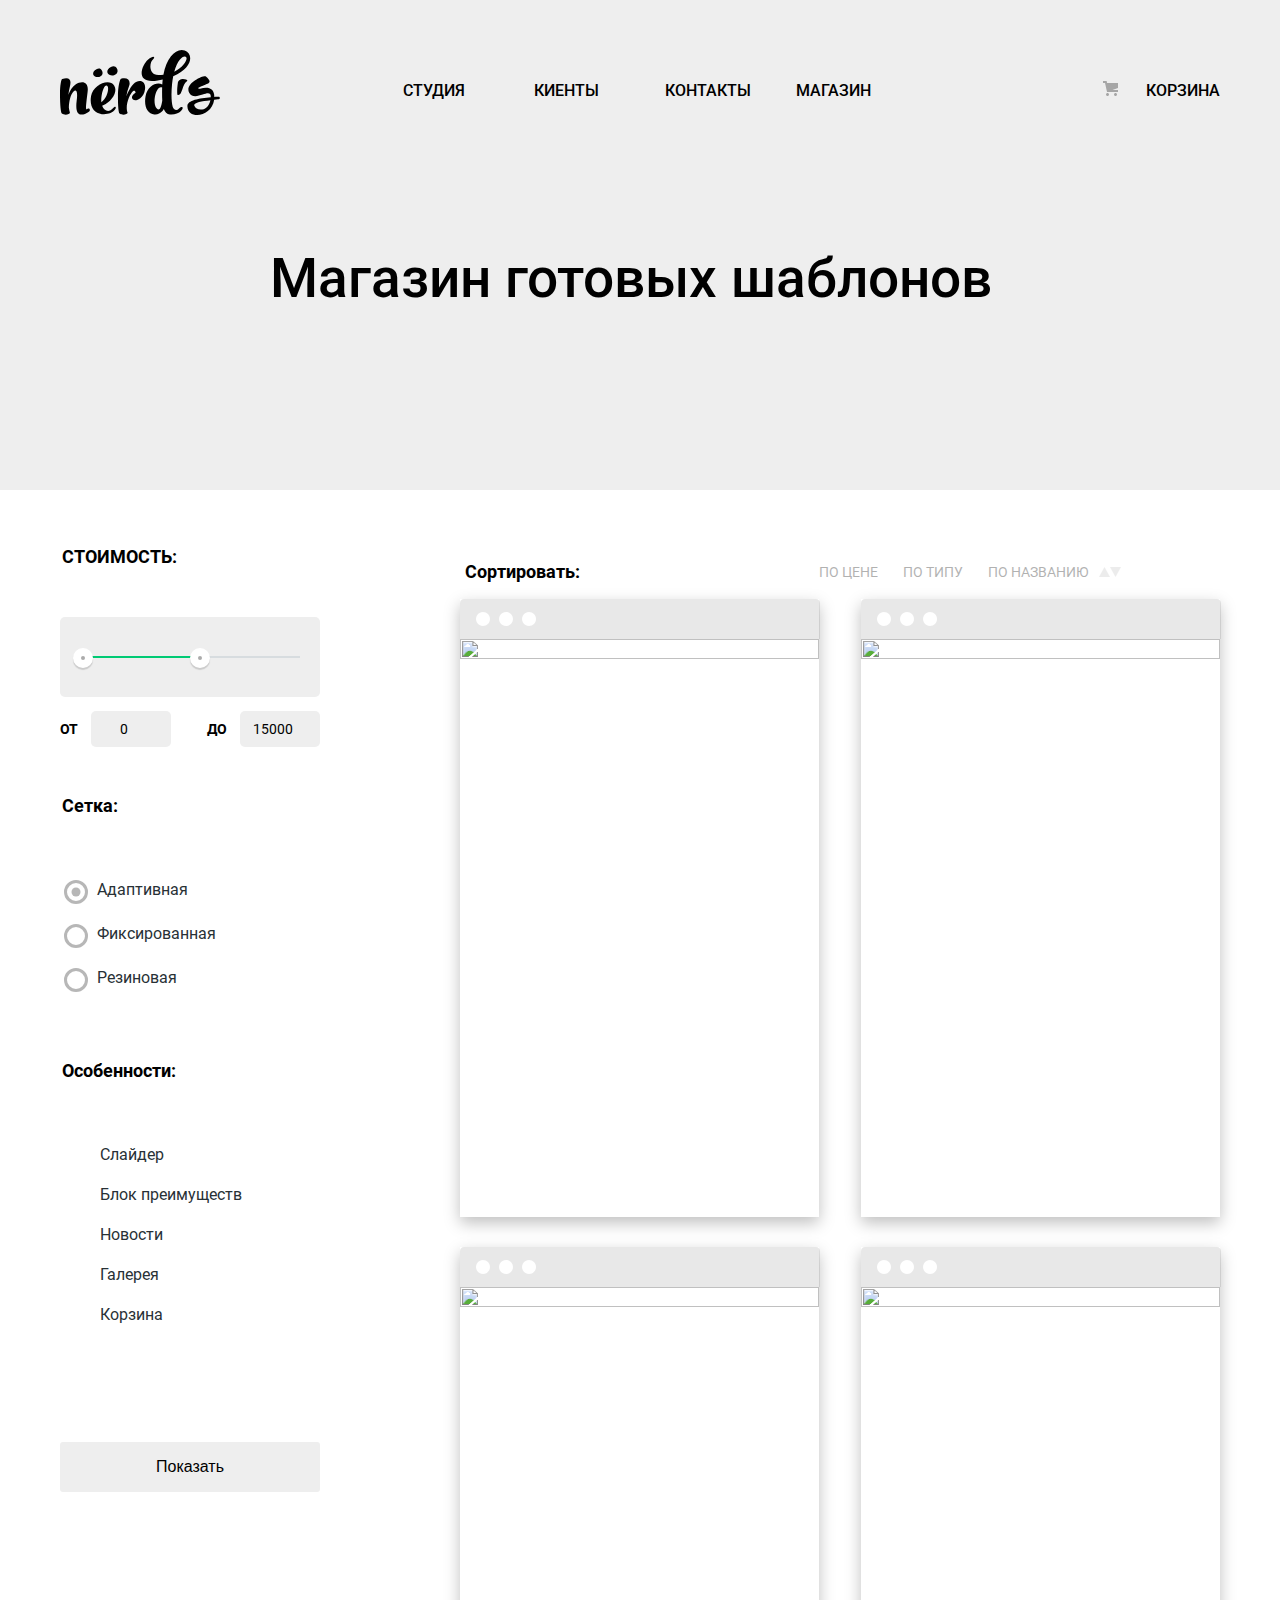
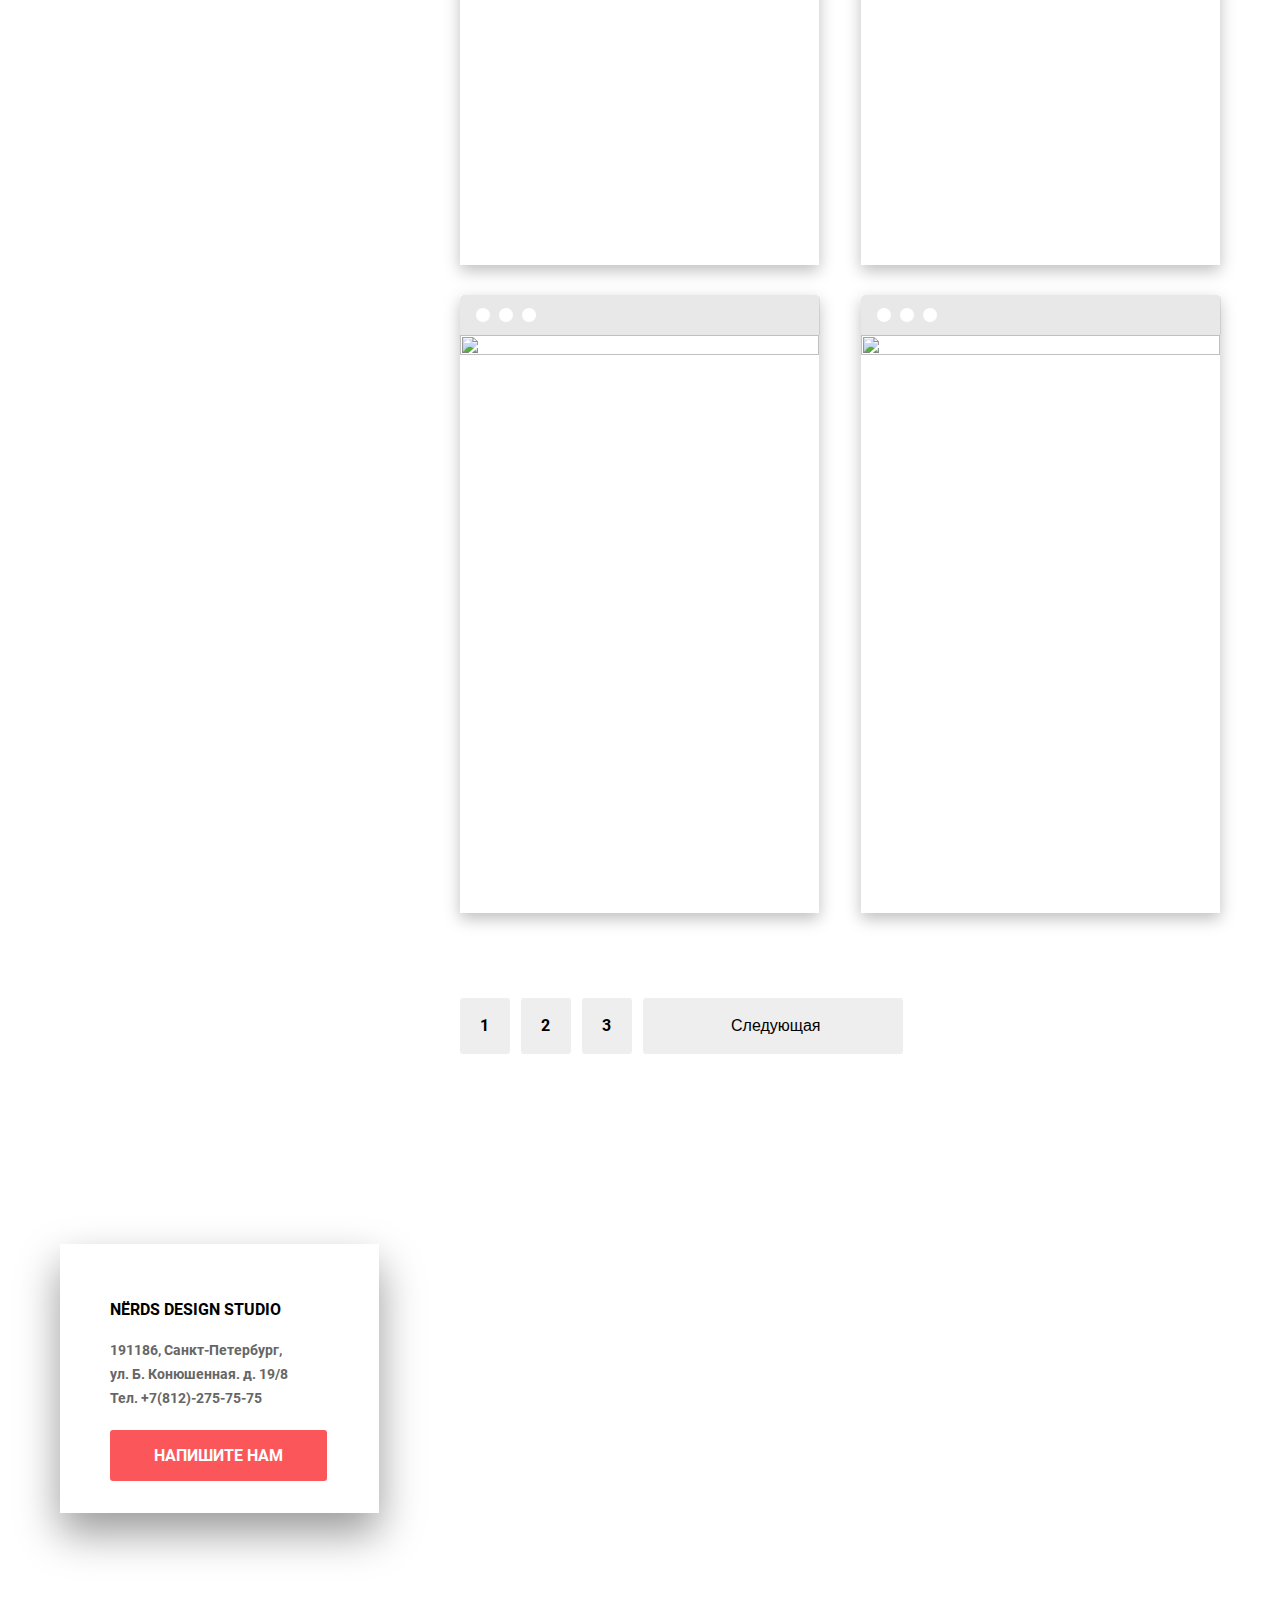
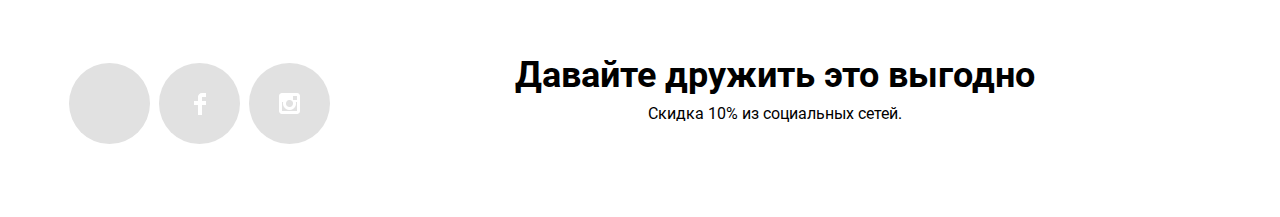
==== commit f3cb8128: "победил кнопку "Закрыть", выравнил групу партнров, сверстал высплывающее окно карточки Седона" ====
--- a/catalog.html
+++ b/catalog.html
@@ -157,7 +157,7 @@
     <!-- !-->
     <section class="gallery">
       <div class="sorting">
-        <h2>Сортировать:</h2>
+        <h2 class="sorting-title">Сортировать:</h2>
         <div class="sorting-list">
           <ul class="sorting-item">
             <li>По цене</li>
@@ -183,13 +183,24 @@
       <!--<div class="gallery">!-->
       <ul class="gallery-list">
         <li class="gallery-item">
-          <a href="#">
+          <a class="sale" href="#">
             <svg class="gallery-header" xmlns="http://www.w3.org/2000/svg" width="360" height="40" viewBox="0 0 360 40">
               <path xmlns="http://www.w3.org/2000/svg" fill-rule="evenodd" clip-rule="evenodd"
                 d="M4 0H356C358.2 0 360 1.8 360 4V40H0V4C0 1.8 1.8 0 4 0ZM16.9288 23.5C18.1792 25.6658 20.4901 27 22.991 27C26.857 27 29.991 23.866 29.991 20C29.991 16.134 26.857 13 22.991 13C20.4901 13 18.1792 14.3342 16.9288 16.5C15.6784 18.6658 15.6784 21.3342 16.9288 23.5ZM46.002 27C43.5011 27 41.1902 25.6658 39.9398 23.5C38.6893 21.3342 38.6893 18.6658 39.9398 16.5C41.1902 14.3342 43.5011 13 46.002 13C49.8679 13 53.002 16.134 53.002 20C53.002 23.866 49.8679 27 46.002 27ZM62.9508 23.5C64.2012 25.6658 66.5121 27 69.0129 27C72.8789 27 76.0129 23.866 76.0129 20C76.0129 16.134 72.8789 13 69.0129 13C66.5121 13 64.2012 14.3342 62.9508 16.5C61.7003 18.6658 61.7003 21.3342 62.9508 23.5Z">
             </svg>
-            <img src="img/catalog-img-sedona1.jpg" width="359" Height="578" alt="">
-          </a>
+            <img src="img/catalog-img-sedona1.jpg" width="359" Height="578" alt=""> 
+          </a>
+          <div class="sedona-card">
+            <div class="sedona-card-info">
+              <h2 class="sedona-title">Sedona</h2>
+              <ul class="sedona-card-list">
+                <li class="sedona-card-item">Информационный сайт для туристов</li>
+              </ul>
+              <a class="sale-button" href="#">
+                9900P
+              </a>
+              </div>
+            </div>
         </li>
 
         <li class="gallery-item">
--- a/css/style.css
+++ b/css/style.css
@@ -336,6 +336,7 @@
   padding-left: 0px;
 }
 
+
 .services-list h2 {
   margin-left: 0px;
   padding-left: 0px;
@@ -357,14 +358,24 @@
   color: #283136;
   margin-bottom: 20px;
   padding-top: 23px;
+  display: flex;
+  align-items: center;
+}
+
+.services-item::before {
+  content: "";
+  display: block;
+  width: 25px;
+  height: 2px;
+  background: #FB565A;
+  margin-right: 7px;
+
 }
 
 .list-style {
   width: 25px;
   height: 2px;
 
-
-  background: violet;
 }
 
 /*advantages*/
@@ -443,40 +454,43 @@
   bottom: 0px;
 }
 
+
+
 .partners-list {
-  border-bottom: solid 2px #EEEEEE;
+  /* border-bottom: solid 2px #EEEEEE;*/
   align-items: center;
   display: flex;
   justify-content: space-between;
+  padding-left: 40px;
   margin-top: 0px;
-  margin-bottom: 80px;
-  padding-bottom: 44px;
   padding-top: 44px;
-
-
-
-  /* display: grid;
-    grid-template-columns: 1fr 1fr 1fr 1fr;
-    column-gap: 42px;*/
-}
-
-.partners-borodinski {
-  border-left: 2px solid #EEEEEE;
-  padding-left: 45px;
-  height: 45px;
-
-}
-
-.partners-pink {
-  border-left: 2px solid #EEEEEE;
-  padding-left: 45px;
-  height: 45px;
-}
-
-.partners-mishka {
-  border-left: 2px solid #EEEEEE;
-  padding-left: 45px;
-  height: 45px;
+  width: 1085px;
+}
+
+.partners::after {
+  content: "";
+  display: block;
+  height: 2px;
+  margin-right: 7px;
+  background: #EEEEEE;
+  margin-top: 44px;
+  width: 1158px;
+}
+
+.partners-item {
+  display: flex;
+  align-items: center;
+}
+
+.partners-item::before {
+  content: "";
+  display: block;
+  width: 52px;
+  height: 2px;
+  margin-right: 7px;
+  transform: rotate(90deg);
+  background: #EEEEEE;
+
 }
 
 /* Button */
@@ -1187,15 +1201,17 @@
   text-transform: uppercase;
 }
 
-.modal{
+.modal {
   position: fixed;
+
 }
 
 .modal-close {
+  border: none;
   border: none;
   transform: translateX(50%);
   background-image: url("../img/Vector.svg");
-
+  background-color: #ffffff;
   display: block;
   padding: 0px;
   cursor: pointer;
@@ -1209,8 +1225,9 @@
   opacity: 1;
 }
 
-.modal-close:active{
+.modal-close:active {
   opacity: 0.1;
+
 }
 
 .close {
@@ -1230,12 +1247,12 @@
   width: 100%;
   border: 2px solid #D7DCDE;
   border-radius: 3px;
-transition: 0.25s;
-}
-
-.write-text:hover{
+  transition: 0.25s;
+}
+
+.write-text:hover {
   border-color: #B4B9BB;
-  }
+}
 
 
 
@@ -1249,7 +1266,8 @@
 }
 
 .write {
-  margin-top: 40px;
+  bottom: auto;
+  margin-top: 61px;
   padding-left: 100px;
   padding-top: 63px;
   padding-right: 100px;
@@ -1290,8 +1308,8 @@
   transition: 0.25s;
 }
 
-.write-username:hover{
-border-color: #B4B9BB;
+.write-username:hover {
+  border-color: #B4B9BB;
 }
 
 .write-email {
@@ -1308,10 +1326,10 @@
 }
 
 .write-email:hover,
-.write-email:focus{
+.write-email:focus {
   border-color: #B4B9BB;
   color: #000;
-  }
+}
 
 .button-send {
   background: #FB565A;
@@ -1340,3 +1358,81 @@
   background-color: #D7373B;
   color: rgba(255, 255, 255, 0.3);
 }
+
+
+.sedona-card {
+  padding-top: 26px;
+  padding-bottom: 44px;
+  background: #EEEEEE;
+  width: 360px;
+  top: 522px;
+}
+
+.sale-button {
+  padding-top: 17px;
+  padding-bottom: 15px;
+  padding-left: 72px;
+  padding-right: 72px;
+  background: #FB565A;
+  color: #FFFFFF;
+  border-radius: 3px;
+  transition: 0.25s;
+  font-weight: 500;
+  font-size: 16px;
+  text-transform: uppercase;
+}
+
+.sale-button:hover {
+  background: #E74246;
+}
+
+.sale-button:active {
+  background: #D7373B;
+  box-shadow: inset 0px 3px 0px rgba(0, 1, 1, 0.1);
+}
+
+.sale {
+  color: #000;
+}
+
+.sedona-card-item {
+  width: 208px;
+  font-weight: 400;
+  color: #666666;
+  font-size: 16px;
+}
+
+.sedona-card-list {
+  list-style: none;
+  padding: 0;
+  margin-bottom: 32px;
+}
+
+.sedona-card-info {
+  margin-left: 75px;
+}
+
+.sedona-title {
+  font-weight: 700;
+  font-size: 18px;
+  text-transform: uppercase;
+}
+
+.sedona-card{
+  top: 1002px;
+  position: absolute;
+  display: flex;
+  align-items: center;
+  text-align: center;
+  opacity: 0;
+  transition: 0.25s;
+}
+
+.sedona-card:hover{
+opacity: 1;
+}
+.sorting-title{
+  font-size: 18px;
+  font-weight: 700;
+  margin-left: -95px;
+}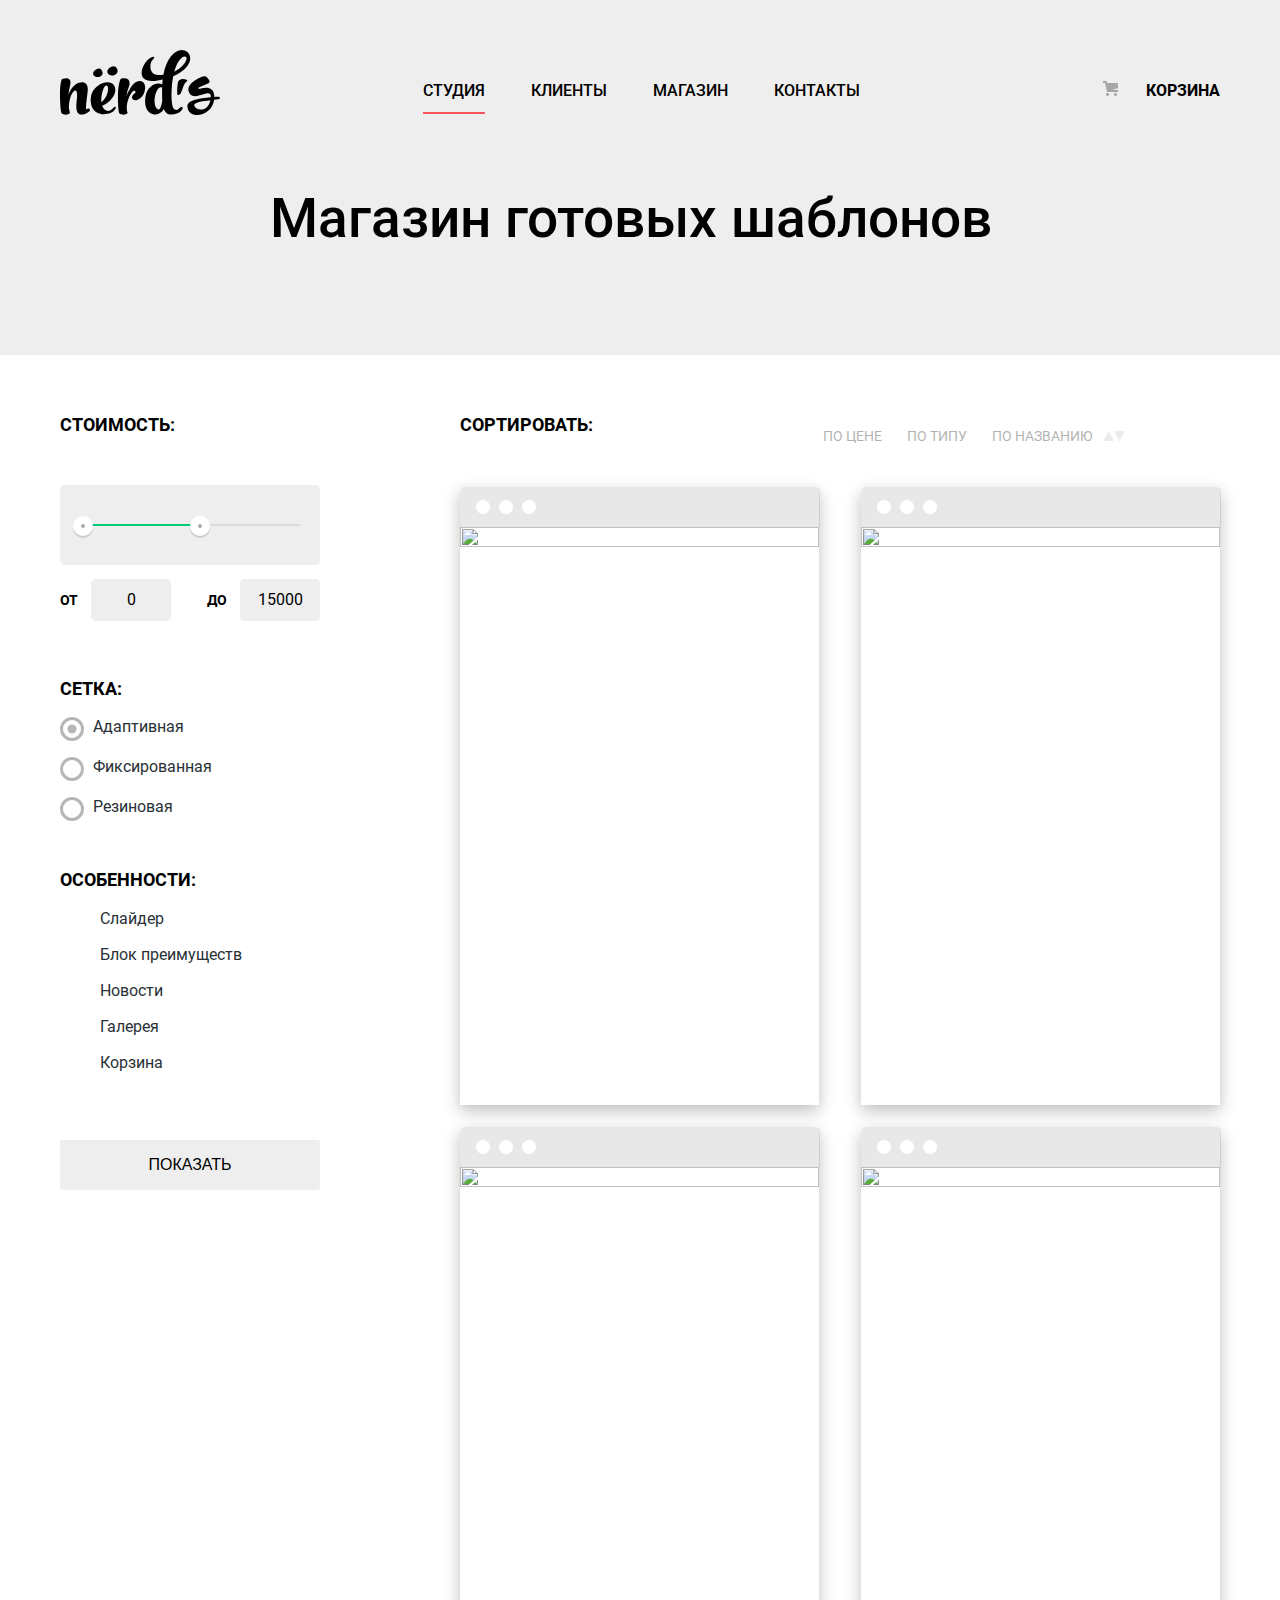
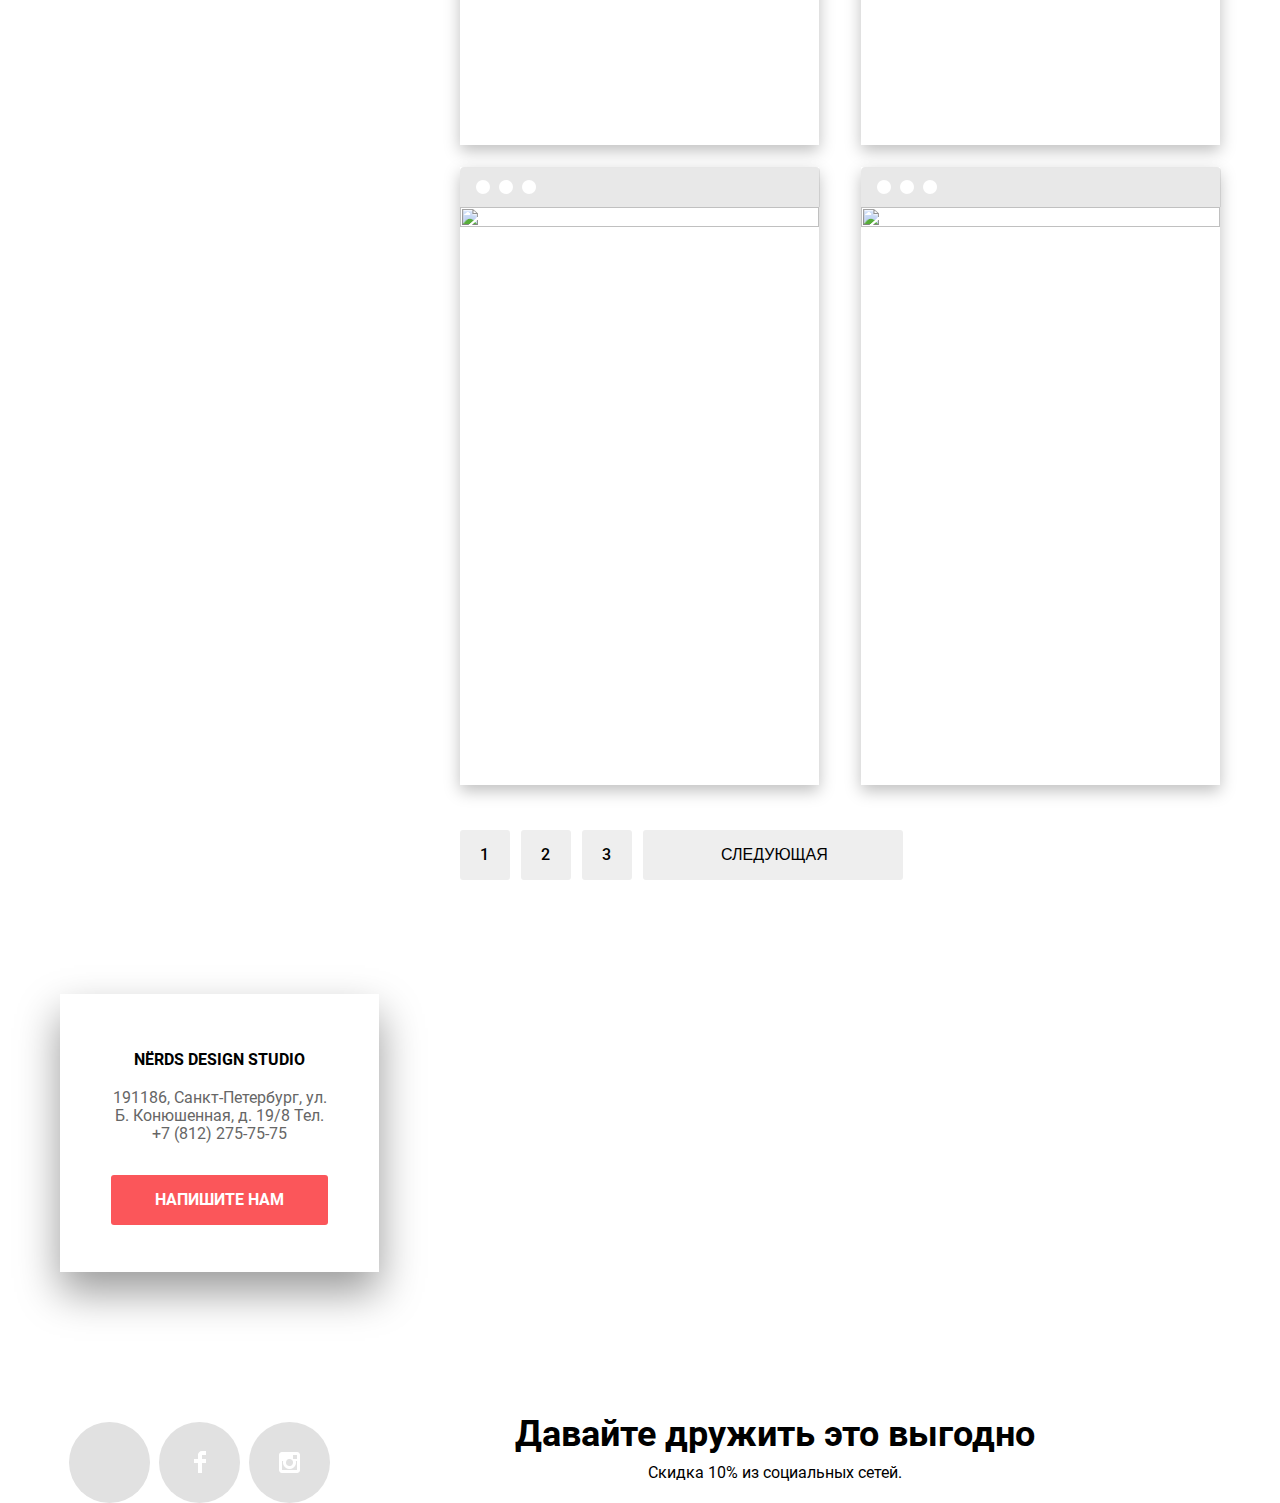
==== commit 2fababe1: "Перфекционистские  дела." ====
--- a/catalog.html
+++ b/catalog.html
@@ -21,33 +21,31 @@
             <path fill-rule="evenodd" clip-rule="evenodd"
               d="M113.207 27.161C112.726 29.6539 112.354 32.1666 112.092 34.692C111.033 44.752 111.48 53.688 112.705 57.678C113.431 59.815 116.162 62.624 118.783 59.701C121.626 56.498 124.75 58.352 120.957 62.117C118.617 64.422 114.268 65.995 109.918 65.545C106.795 65.152 104.9 63.13 103.784 60.04C103.34 60.938 102.837 61.725 102.224 62.342C100.105 64.535 97.539 65.772 94.25 65.434C87.613 64.704 83.712 57.511 85.551 47.281C87.503 36.49 96.87 32.556 102.279 35.424C102.391 34.075 102.502 32.725 102.614 31.32C102.642 31.1795 102.655 31.039 102.669 30.8985C102.683 30.758 102.697 30.6175 102.724 30.477C101.079 30.8387 99.424 31.1575 97.762 31.433C73.787 35.423 82.04 15.864 87.894 10.75C94.53 5.017 95.254 8.895 93.191 10.188C89.511 12.548 87.894 26.093 98.432 26.093C100.161 26.093 101.778 25.981 103.394 25.812C106.685 7.49 116.665 -1.391 124.75 1.532C133.726 4.792 132.779 19.067 113.207 27.161ZM102.279 51.554C102.055 48.012 102.055 44.022 102.112 39.918C102.112 39.6576 102.127 39.3974 102.141 39.1449C102.155 38.9068 102.168 38.6754 102.168 38.457C98.822 36.939 95.533 42.11 94.695 49.249C93.749 57.622 97.483 62.062 99.603 60.04C101.22 58.409 102.056 53.237 102.279 51.554ZM126.365 8.389C124.581 5.747 118.058 8.951 114.267 22.721C123.802 18.167 127.593 10.299 126.365 8.389Z" />
           </svg>
-          <!--<img src="img/nerds-logo.svg" width="159" Height="65" alt="Логотип Нёердс">!-->
         </a>
+
         <div class="main-navigation-wrapper">
           <ul class="site-navigation">
-            <li><a href="blank.html">Студия</a></li>
-            <li><a href="blank.html">Киенты</a></li>
+            <li><a href="blank.html" class="active">Студия</a></li>
+            <li><a href="blank.html">Клиенты</a></li>
+            <li><a href="catalog.html">Магазин</a></li>
             <li><a href="blank.html">Контакты</a></li>
-            <li><a href="catalog.html">Магазин</a></li>
-            <a href="blank.html" class="site-navigation-cart"><svg class="cart-icon" xmlns="http://www.w3.org/2000/svg"
-                width="15" height="15" viewBox="0 0 15 15" fill="none">
-                <path
-                  d="M4.5 15C5.32843 15 6 14.3284 6 13.5C6 12.6716 5.32843 12 4.5 12C3.67157 12 3 12.6716 3 13.5C3 14.3284 3.67157 15 4.5 15Z"
-                  fill="#A6A6A6" />
-                <path
-                  d="M12.5 15C13.3284 15 14 14.3284 14 13.5C14 12.6716 13.3284 12 12.5 12C11.6716 12 11 12.6716 11 13.5C11 14.3284 11.6716 15 12.5 15Z"
-                  fill="#A6A6A6" />
-                <path d="M15 2H4.07L3.648 0H0V2H2.031L4.016 11H15V9H9.441L15 6.951V2Z" fill="#A6A6A6" />
-              </svg> Корзина
-
-              <!--<img class="cart-icon" src="img/cart-icon.svg" width="15" height="11" alt="">!-->
-            </a>
           </ul>
+
         </div>
+        <a href="blank.html" class="site-navigation-cart"><svg class="cart-icon" xmlns="http://www.w3.org/2000/svg"
+            width="15" height="15" viewBox="0 0 15 15" fill="none">
+            <path
+              d="M4.5 15C5.32843 15 6 14.3284 6 13.5C6 12.6716 5.32843 12 4.5 12C3.67157 12 3 12.6716 3 13.5C3 14.3284 3.67157 15 4.5 15Z"
+              fill="#A6A6A6" />
+            <path
+              d="M12.5 15C13.3284 15 14 14.3284 14 13.5C14 12.6716 13.3284 12 12.5 12C11.6716 12 11 12.6716 11 13.5C11 14.3284 11.6716 15 12.5 15Z"
+              fill="#A6A6A6" />
+            <path d="M15 2H4.07L3.648 0H0V2H2.031L4.016 11H15V9H9.441L15 6.951V2Z" fill="#A6A6A6" />
+          </svg> Корзина</a>
       </nav>
       <h1 class="glav-h1">Магазин готовых шаблонов</h1>
     </div>
-    
+
   </header>
 
   <main class="container flexbox">
@@ -57,11 +55,11 @@
       <!--<div  class="filter">!-->
       <form action="https://echo.htmlacademy.ru" method="get">
         <fieldset class="filter-item">
-          <legend>Стоимость:</legend>
+          <legend class="features-title cost">Стоимость:</legend>
           <div class="range-filter">
             <div class="range-controls">
               <div class="scale">
-                <div class="bar" style=" 
+                <div class="bar" style="
                   width:50%;
                   margin-left: 5%;"></div>
               </div>
@@ -70,75 +68,74 @@
             </div>
             <div class="price-controls">
               <label class="min-price">
-                от <input type="number" name="min-price" value="0">
+                от <input type="text" name="min-price" value="0">
               </label>
               <label class="max-price">
-                до <input type="number" name="max-price" value="15000">
+                до <input type="text" name="max-price" value="15000">
               </label>
             </div>
           </div>
         </fieldset>
       </form>
       <!--<div class="grig">!-->
-      <fieldset class="grig">
-        <legend>Сетка:</legend>
+      <fieldset class="grid">
+        <legend class="features-title grid">Сетка:</legend>
         <ul class="radio">
-          <li>   
+          <li>
             <input class="radio-input" type="radio" name="grid" id="filter-adaptive" checked>
-            
+
             <label class="point" for="filter-adaptive">
               <span class="custom-radio"></span>
               Адаптивная</label>
           </li>
 
-          <li>           
+          <li>
             <input class="radio-input" type="radio" name="grid" id="filter-fixed">
-            
+
             <label class="point" for="filter-fixed">
               <span class="custom-radio"></span>
               Фиксированная</label>
           </li>
 
-          <li>   
+          <li>
             <input class="radio-input" type="radio" name="grid" id="filter-stretch">
             <label class="point" for="filter-stretch">
-               <span class="custom-radio"></span>
+              <span class="custom-radio"></span>
               Резиновая</label>
 
           </li>
         </ul>
       </fieldset>
-      <!--</div>!-->
-      <!--<div class="features">!-->
+
       <fieldset class="features">
-        <legend>Особенности:</legend>
+        <legend class="features-title specificity">Особенности:</legend>
         <ul class="checkbox">
           <li>
-           
+
             <input class="checkbox-input" type="checkbox" name="Слайдер" id="filter-слайдер" checked>
             <label class="point" for="filter-слайдер"> <span class="check__box"></span>
               Слайдер</label>
           </li>
           <li>
-            
+
             <input class="checkbox-input" type="checkbox" name="Блок преимуществ" id="filter-Блок преимуществ">
             <label class="point" for="filter-Блок преимуществ"><span class="check__box"></span>
               Блок преимуществ</label>
           </li>
           <li>
-            
+
             <input class="checkbox-input" type="checkbox" name="Новости" id="filter-Новости" checked>
             <label class="point" for="filter-Новости"><span class="check__box"></span>
               Новости</label>
           </li>
           <li>
-            
+
             <input class="checkbox-input" type="checkbox" name="Галерея" id="filter-Галерея">
             <label class="point" for="filter-Галерея"><span class="check__box"></span>
               Галерея</label>
           </li>
           <li>
-            
+
             <input class="checkbox-input" type="checkbox" name="Корзина" id="filter-Корзина">
             <label class="point" for="filter-Корзина"><span class="check__box"></span>
               Корзина</label>
@@ -147,14 +144,8 @@
         </ul>
       </fieldset>
       <button type="submit" class="input-show">Показать</button>
-      <!--</div>!-->
-
-      <!--</div>!-->
-      <!--<input class="input-show" type="submit" value="Показать">!-->
     </section>
 
-    <!--<section class="sorting">!-->
-    <!-- !-->
     <section class="gallery">
       <div class="sorting">
         <h2 class="sorting-title">Сортировать:</h2>
@@ -163,24 +154,21 @@
             <li>По цене</li>
             <li>По типу</li>
             <li>По названию</li>
-           
+
           </ul>
           <svg class="icon-dir" xmlns="http://www.w3.org/2000/svg" width="11" height="10" viewBox="0 0 11 10">
             <g>
-            <path d="M5.5 0L0 10H11L5.5 0Z" />
+              <path d="M5.5 0L0 10H11L5.5 0Z" />
             </g>
-            </svg>
-            <svg class="icon-dir" xmlns="http://www.w3.org/2000/svg" width="11" height="10" viewBox="0 0 11 10">
-              <g>
+          </svg>
+          <svg class="icon-dir" xmlns="http://www.w3.org/2000/svg" width="11" height="10" viewBox="0 0 11 10">
+            <g>
               <path d="M5.5 10L0 0H11" />
-              </g>
-              </svg>
+            </g>
+          </svg>
         </div>
       </div>
-      <!--</section>!-->
-
-      <!--<h2>Галлерея</h2>!-->
-      <!--<div class="gallery">!-->
+
       <ul class="gallery-list">
         <li class="gallery-item">
           <a class="sale" href="#">
@@ -188,7 +176,7 @@
               <path xmlns="http://www.w3.org/2000/svg" fill-rule="evenodd" clip-rule="evenodd"
                 d="M4 0H356C358.2 0 360 1.8 360 4V40H0V4C0 1.8 1.8 0 4 0ZM16.9288 23.5C18.1792 25.6658 20.4901 27 22.991 27C26.857 27 29.991 23.866 29.991 20C29.991 16.134 26.857 13 22.991 13C20.4901 13 18.1792 14.3342 16.9288 16.5C15.6784 18.6658 15.6784 21.3342 16.9288 23.5ZM46.002 27C43.5011 27 41.1902 25.6658 39.9398 23.5C38.6893 21.3342 38.6893 18.6658 39.9398 16.5C41.1902 14.3342 43.5011 13 46.002 13C49.8679 13 53.002 16.134 53.002 20C53.002 23.866 49.8679 27 46.002 27ZM62.9508 23.5C64.2012 25.6658 66.5121 27 69.0129 27C72.8789 27 76.0129 23.866 76.0129 20C76.0129 16.134 72.8789 13 69.0129 13C66.5121 13 64.2012 14.3342 62.9508 16.5C61.7003 18.6658 61.7003 21.3342 62.9508 23.5Z">
             </svg>
-            <img src="img/catalog-img-sedona1.jpg" width="359" Height="578" alt=""> 
+            <img src="img/catalog-img-sedona1.jpg" width="359" Height="578" alt="">
           </a>
           <div class="sedona-card">
             <div class="sedona-card-info">
@@ -197,10 +185,10 @@
                 <li class="sedona-card-item">Информационный сайт для туристов</li>
               </ul>
               <a class="sale-button" href="#">
-                9900P
+                9 900 ₽
               </a>
-              </div>
             </div>
+          </div>
         </li>
 
         <li class="gallery-item">
@@ -269,11 +257,6 @@
 
       </div>
     </section>
-    <!--</div>!-->
-
-    <!--<section>!-->
-
-    <!--</section>!-->
   </main>
 
   <footer class="main-footer">
@@ -284,34 +267,30 @@
           width="1440" height="416" style="border:0;" allowfullscreen="" loading="lazy"></iframe>
         <section class="contacts">
           <h3>NЁRDS DESIGN STUDIO</h3>
-          <p class="contacts-paragraph">191186, Санкт-Петербург,<br>
-            ул. Б. Конюшенная. д. 19/8<br>
-            Тел. <a class="contacts-phone" href="tel:+78122757575">+7(812)-275-75-75</a><br>
+          <p class="contacts-paragraph">191186, Санкт-Петербург, ул. Б. Конюшенная, д. 19/8
+            Тел. <a class="contacts-phone" href="tel:+78122757575">+7 (812) 275-75-75</a><br>
           </p>
           <a href="#" class="contacts-button">Напишите нам
           </a>
         </section>
       </div>
-
-      <!--Здесь будет карта-->
-
     </section>
 
     <section class="footer-social-container">
       <div class="container">
         <div class="social-button">
-        <ul class="social-list">
-          <li class="social-item">
-            <a href="#">Вконтакте</a>
-          </li>
-          <li class="social-item">
-            <a href="#">Фейсбук</a>
-          </li>
-          <li class="social-item">
-            <a href="#">Инстаграмм</a>
-          </li>
-        </ul>
-      </div>
+          <ul class="social-list">
+            <li class="social-item">
+              <a href="#">Вконтакте</a>
+            </li>
+            <li class="social-item">
+              <a href="#">Фейсбук</a>
+            </li>
+            <li class="social-item">
+              <a href="#">Инстаграмм</a>
+            </li>
+          </ul>
+        </div>
         <section class="footer-proposal">
           <h3>Давайте дружить это выгодно</h3>
           <p>Скидка 10% из социальных сетей.</p>
--- a/css/style.css
+++ b/css/style.css
@@ -52,6 +52,7 @@
 
 
 a {
+  color: inherit;
   text-decoration: none;
 }
 
@@ -63,17 +64,24 @@
 /* Main */
 
 
-.main-navigation-wrapper {}
+.main-navigation-wrapper {
+  display: flex;
+  align-items: center;
+  margin-top: 10px;
+  margin-right: 40px;
+}
 
 .main-navigation {
   display: flex;
   align-items: center;
   justify-content: space-between;
   text-transform: uppercase;
+  padding-top: 49px;
 }
 
 .site-navigation-cart {
-  grid-column-start: 7;
+  font-size: 16px;
+  margin-top: 10px;
 }
 
 .site-navigation {
@@ -81,37 +89,51 @@
   font-style: normal;
   font-size: 16px;
   padding-left: 0px;
-  margin-block-start: 75px;
   list-style: none;
-  display: grid;
-  grid-template-columns: 1fr 1fr 1fr 1fr 1fr;
-  column-gap: 45px;
+  display: flex;
   line-height: 30px;
   color: var(--basic-black--);
   background-color: transparent;
-  list-style: none;
-
-
+}
+
+.site-navigation li {
+  margin-right: 46px;
+}
+
+.site-navigation li:last-child {
+  margin-right: 0;
 }
 
 .site-navigation a,
-li {
+.site-navigation-cart,
+.site-navigation li {
+  position: relative;
   color: var(--basic-black--);
   transition: 0.15s;
-
-
-
+}
+
+.site-navigation-cart:hover,
+.site-navigation-cart:focus {
+  color: #FB565A;
 }
 
 .site-navigation a:hover,
 .site-navigation a:focus {
   color: #FB565A;
-
 }
 
 .site-navigation a:active,
-.site-navigation a:focus {
+.site-navigation-cart:active {
   color: rgba(0, 0, 0, 0.3);
+}
+
+.site-navigation a.active:before,
+.site-navigation-cart.active:before {
+  content: "";
+  display: block;
+  width: 100%;
+  position: absolute;
+  top: 100%;
   border-bottom: #FB565A 2px solid;
   padding-bottom: 12px;
 }
@@ -127,13 +149,11 @@
   margin-bottom: 0px;
   background: #EEEEEE;
   min-height: 355px;
-
-}
-
-.main-header-logo {
-
-  margin-block-start: 49px;
-}
+  margin-bottom: 58px;
+
+}
+
+
 
 .slide {
 
@@ -158,7 +178,7 @@
   font-size: 55px;
   line-height: 55px;
   margin-top: 70px;
-  margin-bottom: 27;
+  margin-bottom: 27px;
 
 }
 
@@ -193,7 +213,7 @@
 }
 
 .sorting {
-
+  margin-bottom: 28px;
   font-weight: 400;
   padding-left: 0px;
   display: flex;
@@ -243,8 +263,6 @@
   margin: 0;
   margin-right: auto;
   margin-left: auto;
-  padding: 0 10px;
-  margin-bottom: 76px;
 }
 
 .flexbox {
@@ -258,26 +276,25 @@
 /* Offers*/
 
 .offers {
-  padding-top: 80px;
-  margin-bottom: 121px;
+  padding-top: 19px;
+  margin-bottom: 80px;
   list-style: none;
 
 }
 
 .offers-list {
-  font: normal;
+  font-weight: normal;
   display: grid;
   grid-template-columns: 1fr 1fr 1fr;
   margin: 0;
   padding: 0;
   column-gap: 100px;
   list-style: none;
-  text-align: center;
+  margin-right: 60px;
 
 }
 
 .offers-item {
-  text-align: center;
   font-family: Roboto;
   font-style: normal;
   font-weight: normal;
@@ -288,7 +305,14 @@
 
 .offers-website {}
 
-.offers-illustration {}
+.offers-illustration {
+  margin-bottom: 20px;
+}
+
+.offers-item p {
+  padding-right: 20px;
+  margin-bottom: 32px;
+}
 
 /*Benefits*/
 
@@ -296,44 +320,50 @@
   box-sizing: border-box;
   display: grid;
   grid-template-columns: 1fr 1fr;
-  column-gap: px;
-  margin-top: 80px;
   padding: 0;
   border-top: 2px solid #EEEEEE;
   border-bottom: 2px solid #EEEEEE;
-  padding-top: 73px;
+  padding-top: 39px;
   padding-bottom: 73px;
 }
 
 .benefist-description {
-  width: 651px;
+  width: 660px;
   font-style: normal;
   font-weight: normal;
   font-size: 16px;
   line-height: 24px;
+  padding-top: 31px;
+}
+
+.description {
+  font-size: 45px;
+  line-height: 45px;
+  margin-top: 0;
+  margin-bottom: 34px;
+  font-weight: 500;
+}
+
+.paragraph-description {
+  font-weight: 400;
+  line-height: 24px;
+  font-size: 16px;
+  color: #283136;
+  margin-top: 0;
+  margin-bottom: 40px;
+}
+
+.services-list-title {
+  font-size: 16px;
+  text-transform: uppercase;
+  line-height: 24px;
+  margin-top: 0;
+  margin-bottom: 24px;
+}
+
+.services-list {
+  margin: 0px;
   padding: 0px;
-  margin: 0px;
-
-}
-
-.description {
-  padding-bottom: 32px;
-  text-transform: uppercase;
-}
-
-.paragraph-description {
-  font-weight: 400px;
-  line-height: 24px;
-  font-size: 16px;
-  color: #283136;
-
-
-}
-
-.services-list {
-  padding-top: 40px;
-  margin-left: 0px;
-  padding-left: 0px;
 }
 
 
@@ -350,16 +380,21 @@
 .paragraph-list {
   text-transform: uppercase;
   font-size: 16px;
-  margin-bottom: 31px;
+  margin-bottom: 22px;
+  margin-top: 0;
+  text-align: center;
 }
 
 .services-item {
   list-style: none;
   color: #283136;
-  margin-bottom: 20px;
-  padding-top: 23px;
+  margin-bottom: 24px;
   display: flex;
   align-items: center;
+}
+
+.services-item:last-of-type {
+  margin-bottom: 0;
 }
 
 .services-item::before {
@@ -368,8 +403,8 @@
   width: 25px;
   height: 2px;
   background: #FB565A;
-  margin-right: 7px;
-
+  margin-right: 10px;
+  flex-shrink: 0;
 }
 
 .list-style {
@@ -381,13 +416,13 @@
 /*advantages*/
 
 .container-img {
-  padding-bottom: 37px;
+  margin-bottom: 27px;
 }
 
 .advantages {
-  margin-left: 149px;
+  margin-left: 140px;
   padding: 0;
-  width: 374px;
+  width: 358px;
   height: 413px;
 
 }
@@ -396,15 +431,20 @@
   color: #283136;
   font-size: 16px;
   line-height: 18px;
+  margin: 0;
   font-weight: 400;
 
+}
+
+.advantages-item sup {
+  font-size: 26px;
 }
 
 .advantages-item h3 {
   font-weight: 700;
   font-size: 45px;
   line-height: 64px;
-  margin-bottom: -18px;
+  margin-bottom: 12px;
   margin-top: 0px;
 }
 
@@ -425,8 +465,8 @@
 .advantages-list {
   display: grid;
   grid-template-columns: 1fr 1fr 1fr;
-  column-gap: 22px;
   list-style: none;
+  margin-top: 0;
   /*text-align: center;*/
   padding: 0px;
   /*outline: #EFC849 solid 5px;*/
@@ -442,6 +482,14 @@
   padding: 38px 50px 47px;
   box-sizing: border-box;
   box-shadow: 0px 20px 40px rgb(0 0 0 / 40%);
+  text-align: center;
+}
+
+.contacts-title {
+  font-size: 18px;
+  line-height: 30px;
+  text-transform: uppercase;
+  font-weight: 700;
 }
 
 .map {
@@ -454,32 +502,35 @@
   bottom: 0px;
 }
 
-
+.main {
+  margin-bottom: 80px;
+}
 
 .partners-list {
-  /* border-bottom: solid 2px #EEEEEE;*/
+  border-bottom: solid 2px #EEEEEE;
   align-items: center;
   display: flex;
   justify-content: space-between;
-  padding-left: 40px;
-  margin-top: 0px;
-  padding-top: 44px;
-  width: 1085px;
-}
-
-.partners::after {
-  content: "";
-  display: block;
-  height: 2px;
-  margin-right: 7px;
-  background: #EEEEEE;
-  margin-top: 44px;
-  width: 1158px;
-}
+  padding-left: 32px;
+  padding-right: 43px;
+  margin: 0px;
+  padding-top: 48px;
+  padding-bottom: 34px;
+  /* width: 1085px; */
+}
+
 
 .partners-item {
   display: flex;
   align-items: center;
+}
+
+.partners-item-two {
+  padding-right: 6px;
+}
+
+.partners-item-three {
+  padding-right: 25px;
 }
 
 .partners-item::before {
@@ -490,7 +541,10 @@
   margin-right: 7px;
   transform: rotate(90deg);
   background: #EEEEEE;
-
+}
+
+.partners-item:first-child:before {
+  display: none;
 }
 
 /* Button */
@@ -511,6 +565,7 @@
   padding-left: 44px;
   padding-right: 44px;
   transition: 0.25s;
+  display: inline-block;
 }
 
 .contacts-button:hover {
@@ -549,7 +604,6 @@
 .input-show {
   background: #EEEEEE;
   border-radius: 3px;
-  font: normal;
   font-size: 16px;
   color: #000000;
   border: none;
@@ -558,7 +612,6 @@
   padding-left: 88px;
   padding-right: 88px;
   display: inline-block;
-  margin-block-start: 50px;
   margin-right: 0px;
   width: 260px;
   transition: 0.25s;
@@ -579,89 +632,65 @@
   transition: 0.20s;
 }
 
-.button-website {
+.button {
   text-transform: uppercase;
   font: inherit;
   text-align: center;
   color: #FFFFFF;
   vertical-align: middle;
   text-transform: uppercase;
-  background-color: #FB565A;
   border: none;
-  padding-block-start: 17px;
-  padding-block-end: 17px;
+  padding-block-start: 14px;
+  padding-block-end: 14px;
   padding-left: 40px;
   padding-right: 40px;
   border-radius: 3px;
   transition: 0.25s;
-
-}
-
-.button-website:hover {
+  display: inline-block;
+}
+
+.button:active {
+  box-shadow: inset 0px 3px 0px rgba(0, 1, 1, 0.1);
+  color: rgba(255, 255, 255, 0.3);
+}
+
+.button-red {
+  background-color: #FB565A;
+}
+
+.button-red:hover {
   background-color: #E74246;
 }
 
-.button-website:active {
-  box-shadow: inset 0px 3px 0px rgba(0, 1, 1, 0.1);
+.button-red:active {
   background-color: #D7373B;
-  color: rgba(255, 255, 255, 0.3);
-
-}
-
-.button-applications {
-  text-transform: uppercase;
-  border-radius: 3px;
-  font: inherit;
-  text-align: center;
-  color: #FFFFFF;
-  vertical-align: middle;
+}
+
+.button-green {
   background-color: #00CA74;
-  border: none;
-  text-transform: uppercase;
-  padding-block-start: 17px;
-  padding-block-end: 17px;
-  padding-left: 40px;
-  padding-right: 40px;
-  transition: 0.25s;
-
-}
-
-.button-applications:hover {
+}
+
+.button-green:hover {
   background-color: #00BC6C;
 }
 
-.button-applications:active {
-  box-shadow: inset 0px 3px 0px rgba(0, 1, 1, 0.1);
+.button-green:active {
   background-color: #00AA62;
-  color: rgba(255, 255, 255, 0.3);
-}
-
-.button-presentation {
-  text-transform: uppercase;
-  border-radius: 3px;
-  font: inherit;
-  text-align: center;
-  color: #FFFFFF;
-  vertical-align: middle;
+}
+
+
+.button-yellow {
   background-color: #EFC849;
-  border: none;
-  text-transform: uppercase;
-  padding-block-start: 17px;
-  padding-block-end: 17px;
-  padding-left: 40px;
-  padding-right: 40px;
-  transition: 0.25s;
-}
-
-.button-presentation:hover {
+}
+
+.button-yellow:hover {
   background-color: #EAB534;
 }
 
-.button-presentation:active {
-  box-shadow: inset 0px 3px 0px rgba(0, 1, 1, 0.1);
+.button-yellow:active {
   background-color: #E5A722;
-  color: rgba(255, 255, 255, 0.3);
-}
+}
+
 
 .button-send {
   font: inherit;
@@ -675,6 +704,10 @@
 
 .offers-item h3 {
   text-transform: uppercase;
+  font-size: 24px;
+  line-height: 30px;
+  margin-top: 0;
+  margin-bottom: 16px;
 }
 
 /* Footer */
@@ -797,6 +830,9 @@
 .contacts-phone {
   margin-bottom: 32px;
   color: var(--bacic-extra);
+  font-weight: 400;
+  font-size: 16px;
+  line-height: 18px;
 }
 
 /*Catalog*/
@@ -807,31 +843,33 @@
   text-align: center;
   font-size: 55px;
   font-style: normal;
-  padding-top: 92px;
-  padding-bottom: 108px;
+  padding-top: 32px;
+
   padding-left: 207px;
   padding-right: 227px;
   line-height: 55px;
 }
 
 .radio {
-  padding-left: 4px;
+  padding-left: 0px;
+  margin-top: 0px;
+  margin-bottom: 44px;
 }
 
 
 .radio li,
 .checkbox li {
   line-height: 20px;
+  font-size: 16px;
   font-weight: 400;
-  font-size: 16px;
-  font: normal;
   color: #283136;
   list-style: none;
-  margin-bottom: 20px;
-  cursor: pointer;
-
-
-}
+  margin-bottom: 16px;
+
+
+}
+
+.radio li :not(:last-of-type) {}
 
 .checkbox-input {
   padding-left: 2.2em;
@@ -863,6 +901,7 @@
 }
 
 .point {
+  margin-bottom: 0px;
   cursor: pointer;
 }
 
@@ -917,6 +956,11 @@
 .input-show {
   cursor: pointer;
   transition: 0.25s;
+  margin-top: 51px;
+  text-transform: uppercase;
+  font-weight: 500;
+  font-size: 16px;
+  line-height: 18px;
 }
 
 .input-show:hover {
@@ -946,7 +990,7 @@
 
 .gallery {
   max-width: 760px;
-  margin-top: 55px;
+
 
 }
 
@@ -954,7 +998,7 @@
   width: 359px;
   min-height: 578px;
   box-shadow: 0px 6px 15px rgba(0, 1, 1, 0.25);
-  margin-bottom: 30px;
+  margin-bottom: 22px;
 }
 
 .gallery-list {
@@ -964,7 +1008,7 @@
   margin: 0px;
   list-style: none;
   justify-content: space-between;
-  margin-bottom: 55px;
+  margin-bottom: 23px;
 
   /*display: grid;
     grid-template-columns:  1fr 1fr;
@@ -976,14 +1020,26 @@
 }
 
 .filter {
-  margin-top: 55px;
   width: 260px;
 }
 
-.filter legend {
+.features-title {
   margin-bottom: 48px;
+  padding: 0px;
+  text-transform: uppercase;
   font-size: 18px;
-}
+  line-height: 30px;
+  font-weight: 700;
+}
+
+.grid {
+  margin-bottom: 13px;
+}
+
+.specificity {
+  margin-bottom: 0px;
+}
+
 
 .fieldset ul {
   padding: 0px;
@@ -995,7 +1051,8 @@
 .pagination-number {
   background: #EEEEEE;
   border-radius: 3px;
-  font: normal;
+  font-weight: 500;
+  line-height: 18px;
   font-size: 16px;
   color: #000000;
   border: none;
@@ -1031,7 +1088,6 @@
 .pagination-list {
 
   margin-top: 0px;
-  margin-bottom: 0px;
   display: flex;
   padding-left: 0px;
   list-style: none;
@@ -1041,18 +1097,18 @@
 .button-next {
   background: #EEEEEE;
   border-radius: 3px;
-  font: normal;
+  font-weight: 500;
   font-size: 16px;
   color: #000000;
   border: none;
   padding-block-start: 16px;
   padding-block-end: 16px;
-  padding-left: 88px;
-  padding-right: 88px;
+  padding-left: 78px;
+  padding-right: 78px;
   display: inline-block;
-  margin-right: 0px;
   width: 260px;
   transition: 0.25s;
+  text-transform: uppercase;
 }
 
 .button-next:hover {
@@ -1068,9 +1124,11 @@
 
 .filter fieldset {
   padding: 0px;
-  margin: 0px;
-  margin-bottom: 47px;
+  margin-left: 0px;
+  margin-bottom: 0px;
   border: none;
+  margin-right: 0px;
+
 
 }
 
@@ -1125,6 +1183,7 @@
 
 .range-filter {
   width: 260px;
+  margin-bottom: 53px;
 }
 
 .filter-item legend {
@@ -1142,6 +1201,7 @@
   padding-right: 20px;
   padding-left: 20px;
   position: relative;
+  margin-bottom: 14px;
 }
 
 .range-controls .bar {
@@ -1179,7 +1239,9 @@
 
 .price-controls input {
   font-family: inherit;
-  font-size: inherit;
+  font-size: 16px;
+  font-weight: 400;
+  line-height: 22px;
   width: 60px;
   padding: 10px;
   margin-left: 10px;
@@ -1188,13 +1250,12 @@
   border: none;
   border-radius: 5px;
   background: #EEEEEE;
-
+  text-transform: uppercase;
 }
 
 .price-controls {
   display: flex;
   justify-content: space-between;
-  margin-top: 14px;
 }
 
 .price-controls label {
@@ -1370,7 +1431,7 @@
 
 .sale-button {
   padding-top: 17px;
-  padding-bottom: 15px;
+  padding-bottom: 14px;
   padding-left: 72px;
   padding-right: 72px;
   background: #FB565A;
@@ -1380,6 +1441,8 @@
   font-weight: 500;
   font-size: 16px;
   text-transform: uppercase;
+  margin-left: 3px;
+  display: inline-block;
 }
 
 .sale-button:hover {
@@ -1405,7 +1468,8 @@
 .sedona-card-list {
   list-style: none;
   padding: 0;
-  margin-bottom: 32px;
+  margin-bottom: 27px;
+  line-height: 21px;
 }
 
 .sedona-card-info {
@@ -1416,10 +1480,12 @@
   font-weight: 700;
   font-size: 18px;
   text-transform: uppercase;
-}
-
-.sedona-card{
-  top: 1002px;
+  line-height: 30px;
+  margin-bottom: 9px;
+}
+
+.sedona-card {
+  top: 862px;
   position: absolute;
   display: flex;
   align-items: center;
@@ -1428,11 +1494,16 @@
   transition: 0.25s;
 }
 
-.sedona-card:hover{
-opacity: 1;
-}
-.sorting-title{
+.sedona-card:hover {
+  opacity: 1;
+}
+
+.sorting-title {
   font-size: 18px;
   font-weight: 700;
   margin-left: -95px;
-}+  text-transform: uppercase;
+  margin-top: 0px;
+  margin-bottom: 0px;
+
+}
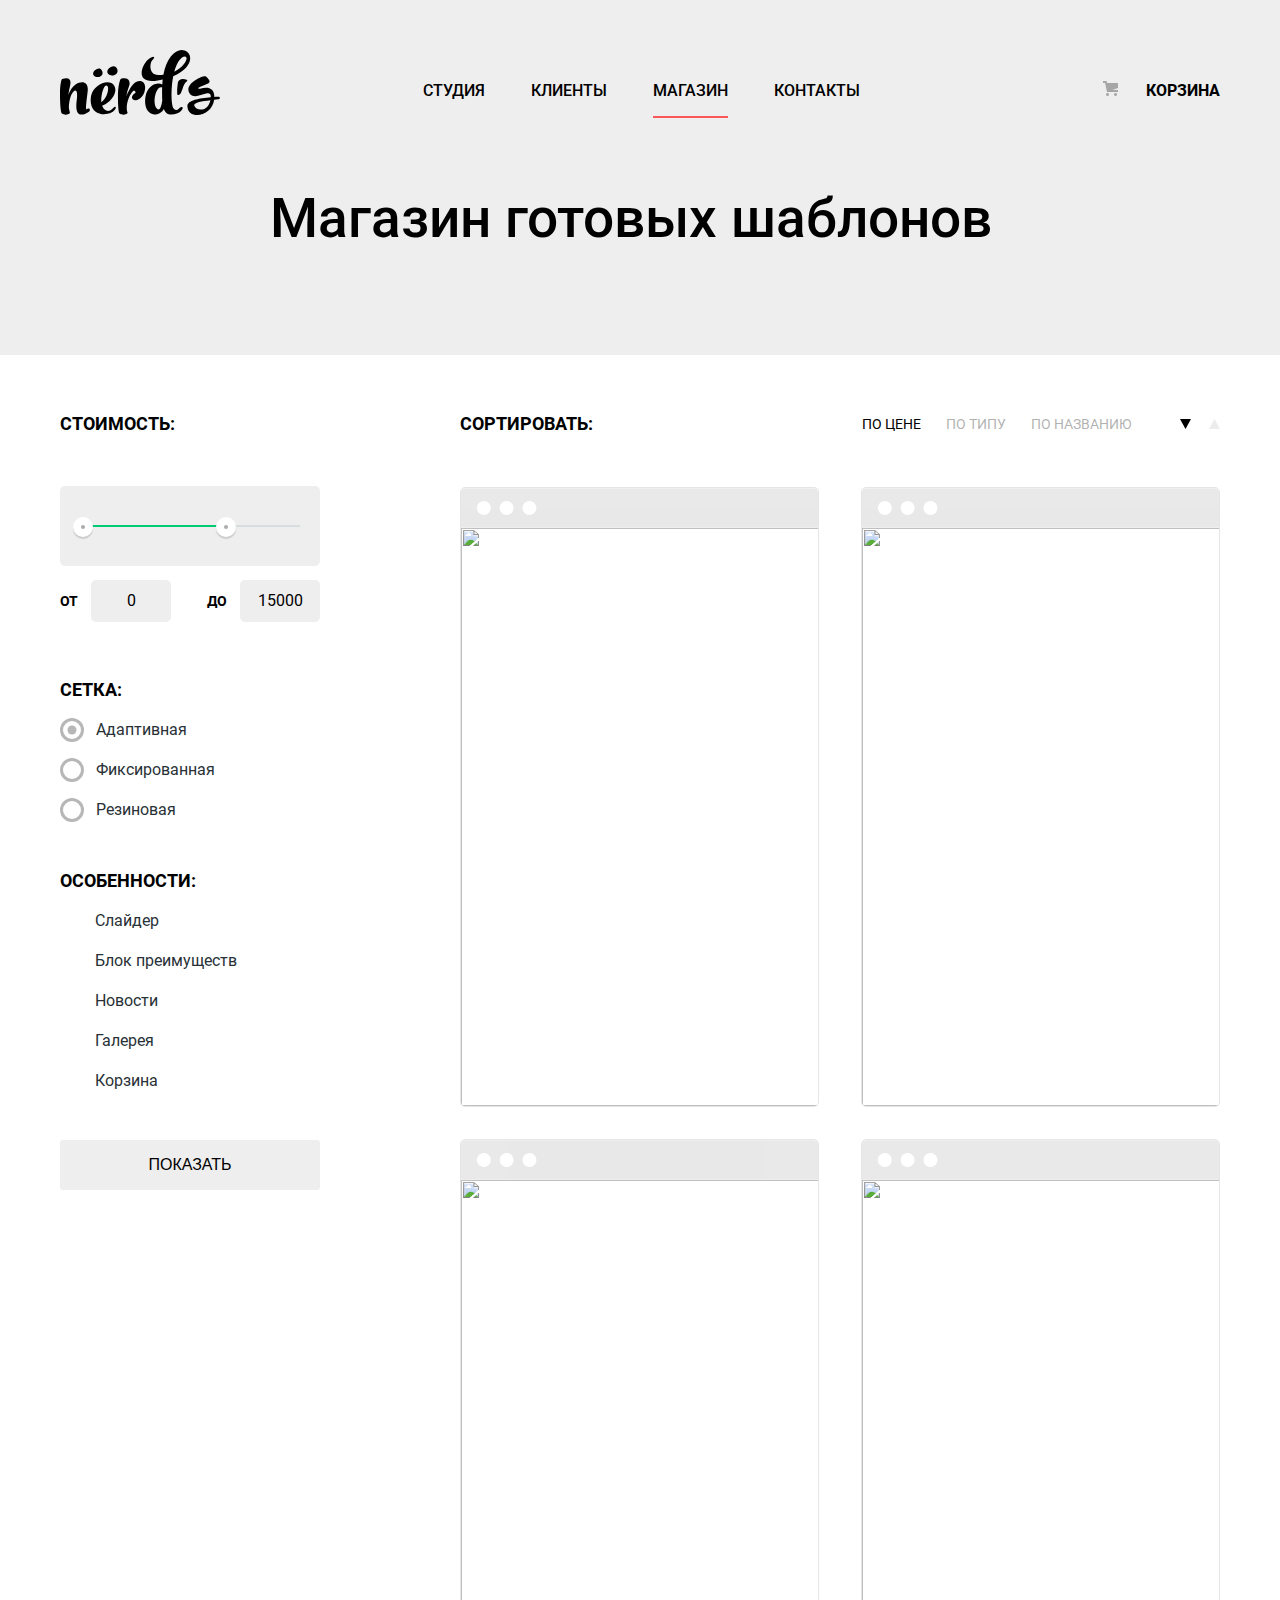
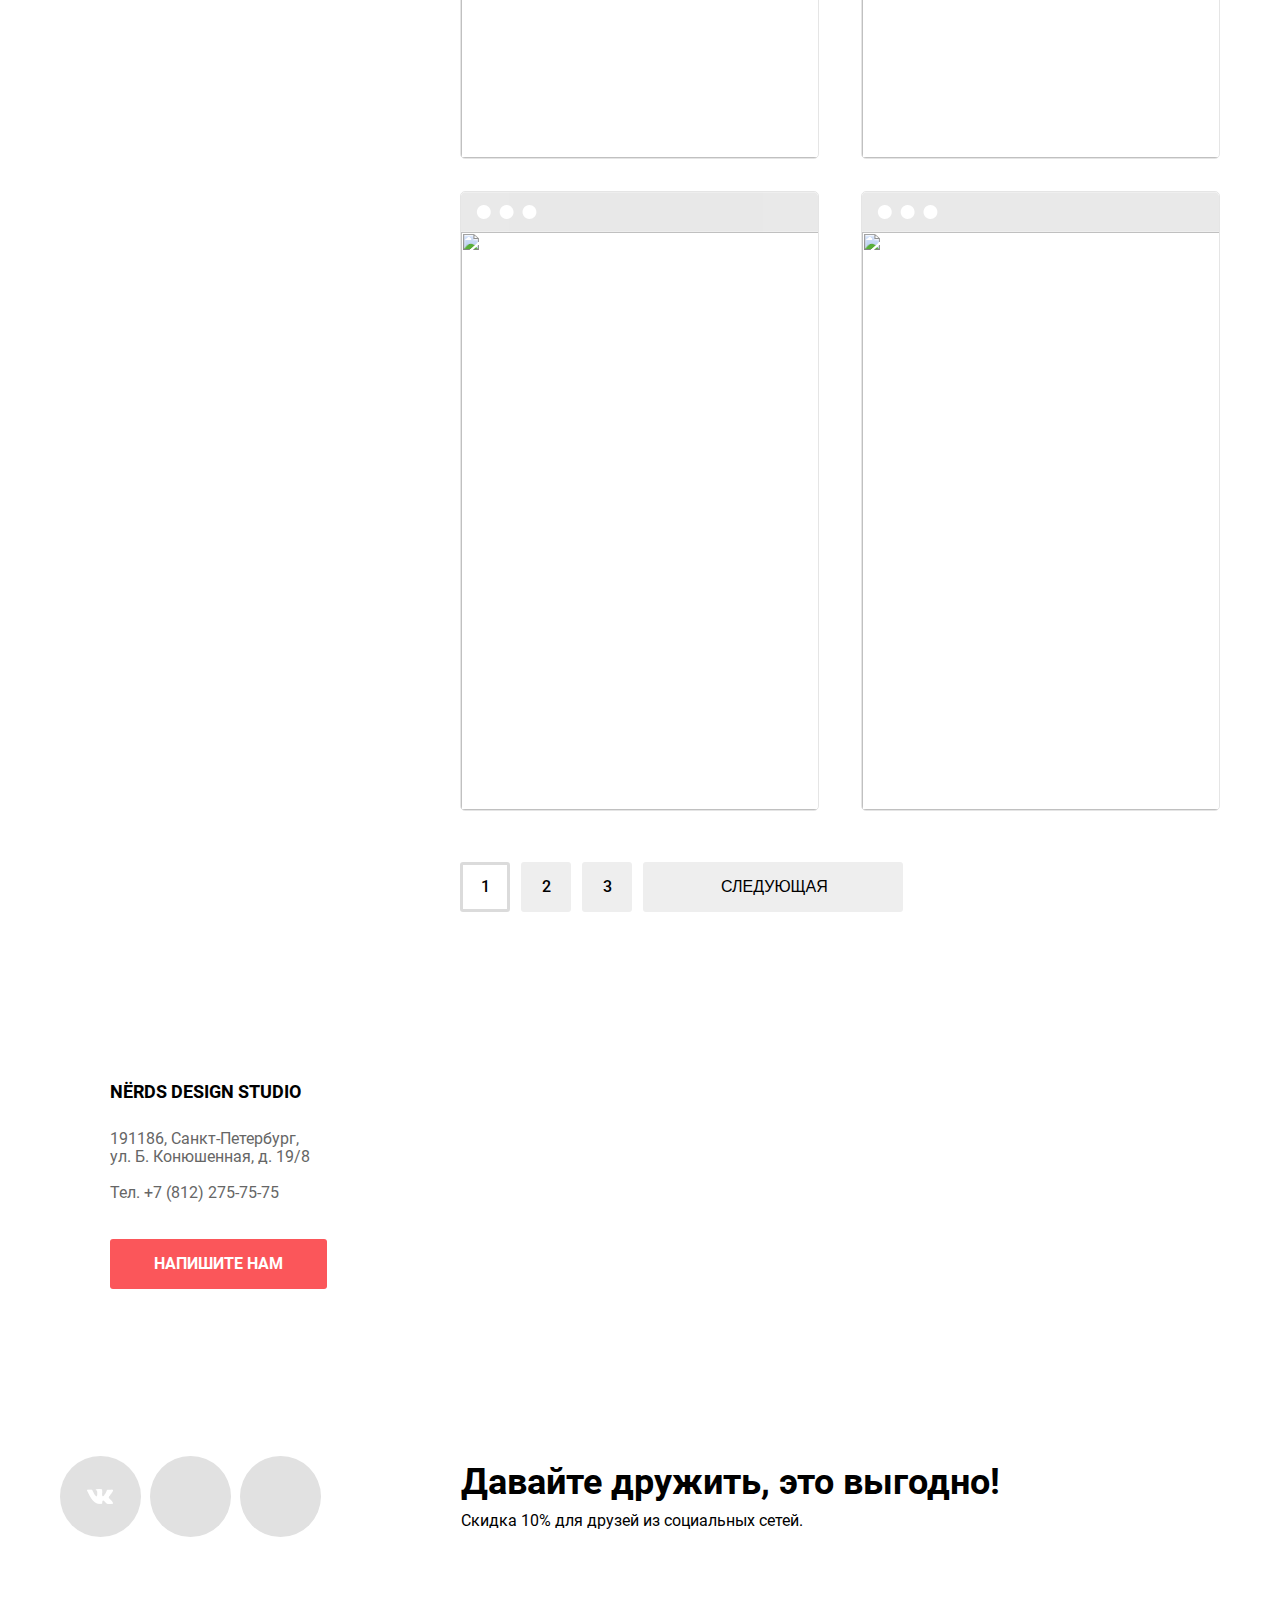
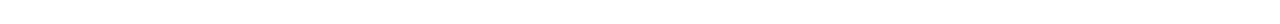
==== commit 3a3a008f: "Final" ====
--- a/catalog.html
+++ b/catalog.html
@@ -11,7 +11,7 @@
 
 <body class="page-body">
 
-  <header class="main-header">
+  <header class="main-header main-header-catalog">
     <div class="container">
       <nav class="main-navigation">
         <a href="index.html" class="main-header-logo">
@@ -25,20 +25,17 @@
 
         <div class="main-navigation-wrapper">
           <ul class="site-navigation">
-            <li><a href="blank.html" class="active">Студия</a></li>
+            <li><a href="blank.html">Студия</a></li>
             <li><a href="blank.html">Клиенты</a></li>
-            <li><a href="catalog.html">Магазин</a></li>
+            <li><a href="catalog.html" class="active">Магазин</a></li>
             <li><a href="blank.html">Контакты</a></li>
           </ul>
 
         </div>
-        <a href="blank.html" class="site-navigation-cart"><svg class="cart-icon" xmlns="http://www.w3.org/2000/svg"
-            width="15" height="15" viewBox="0 0 15 15" fill="none">
-            <path
-              d="M4.5 15C5.32843 15 6 14.3284 6 13.5C6 12.6716 5.32843 12 4.5 12C3.67157 12 3 12.6716 3 13.5C3 14.3284 3.67157 15 4.5 15Z"
-              fill="#A6A6A6" />
-            <path
-              d="M12.5 15C13.3284 15 14 14.3284 14 13.5C14 12.6716 13.3284 12 12.5 12C11.6716 12 11 12.6716 11 13.5C11 14.3284 11.6716 15 12.5 15Z"
+        <a href="blank.html" class="site-navigation-cart"><svg class="cart-icon" xmlns="http://www.w3.org/2000/svg" width="15" height="15" viewBox="0 0 15 15"
+            fill="none">
+            <path d="M4.5 15C5.32843 15 6 14.3284 6 13.5C6 12.6716 5.32843 12 4.5 12C3.67157 12 3 12.6716 3 13.5C3 14.3284 3.67157 15 4.5 15Z" fill="#A6A6A6" />
+            <path d="M12.5 15C13.3284 15 14 14.3284 14 13.5C14 12.6716 13.3284 12 12.5 12C11.6716 12 11 12.6716 11 13.5C11 14.3284 11.6716 15 12.5 15Z"
               fill="#A6A6A6" />
             <path d="M15 2H4.07L3.648 0H0V2H2.031L4.016 11H15V9H9.441L15 6.951V2Z" fill="#A6A6A6" />
           </svg> Корзина</a>
@@ -49,10 +46,7 @@
   </header>
 
   <main class="container flexbox">
-    <!--<div class="cost">-->
     <section class="filter">
-      <!--<h2>Фильтр товаров</h2>!-->
-      <!--<div  class="filter">!-->
       <form action="https://echo.htmlacademy.ru" method="get">
         <fieldset class="filter-item">
           <legend class="features-title cost">Стоимость:</legend>
@@ -60,11 +54,11 @@
             <div class="range-controls">
               <div class="scale">
                 <div class="bar" style="
-                  width:50%;
+                  width:60%;
                   margin-left: 5%;"></div>
               </div>
               <div class="toggle toggle-min" tabindex="0" style="left: 5%;"></div>
-              <div class="toggle toggle-max" tabindex="0" style="left: 50%;"></div>
+              <div class="toggle toggle-max" tabindex="0" style="left: 60%;"></div>
             </div>
             <div class="price-controls">
               <label class="min-price">
@@ -77,7 +71,6 @@
           </div>
         </fieldset>
       </form>
-      <!--<div class="grig">!-->
       <fieldset class="grid">
         <legend class="features-title grid">Сетка:</legend>
         <ul class="radio">
@@ -113,31 +106,31 @@
           <li>
 
             <input class="checkbox-input" type="checkbox" name="Слайдер" id="filter-слайдер" checked>
-            <label class="point" for="filter-слайдер"> <span class="check__box"></span>
+            <label class="point" for="filter-slider"> <span class="check__box"></span>
               Слайдер</label>
           </li>
           <li>
 
-            <input class="checkbox-input" type="checkbox" name="Блок преимуществ" id="filter-Блок преимуществ">
-            <label class="point" for="filter-Блок преимуществ"><span class="check__box"></span>
+            <input class="checkbox-input" type="checkbox" name="Блок преимуществ" id="filter-advantages_block">
+            <label class="point" for="filter-advantages_block"><span class="check__box"></span>
               Блок преимуществ</label>
           </li>
           <li>
 
-            <input class="checkbox-input" type="checkbox" name="Новости" id="filter-Новости" checked>
-            <label class="point" for="filter-Новости"><span class="check__box"></span>
+            <input class="checkbox-input" type="checkbox" name="Новости" id="filter-news" checked>
+            <label class="point" for="filter-news"><span class="check__box"></span>
               Новости</label>
           </li>
           <li>
 
-            <input class="checkbox-input" type="checkbox" name="Галерея" id="filter-Галерея">
-            <label class="point" for="filter-Галерея"><span class="check__box"></span>
+            <input class="checkbox-input" type="checkbox" name="Галерея" id="filter-gallery">
+            <label class="point" for="filter-gallery"><span class="check__box"></span>
               Галерея</label>
           </li>
           <li>
 
-            <input class="checkbox-input" type="checkbox" name="Корзина" id="filter-Корзина">
-            <label class="point" for="filter-Корзина"><span class="check__box"></span>
+            <input class="checkbox-input" type="checkbox" name="Корзина" id="filter-basket">
+            <label class="point" for="filter-basket"><span class="check__box"></span>
               Корзина</label>
           </li>
 
@@ -151,21 +144,20 @@
         <h2 class="sorting-title">Сортировать:</h2>
         <div class="sorting-list">
           <ul class="sorting-item">
-            <li>По цене</li>
+            <li class="active">По цене</li>
             <li>По типу</li>
             <li>По названию</li>
-
           </ul>
+          <svg class="icon-dir active" xmlns="http://www.w3.org/2000/svg" width="11" height="10" viewBox="0 0 11 10">
+            <g>
+              <path d="M5.5 10L0 0H11" />
+            </g>
+          </svg>
           <svg class="icon-dir" xmlns="http://www.w3.org/2000/svg" width="11" height="10" viewBox="0 0 11 10">
             <g>
               <path d="M5.5 0L0 10H11L5.5 0Z" />
             </g>
           </svg>
-          <svg class="icon-dir" xmlns="http://www.w3.org/2000/svg" width="11" height="10" viewBox="0 0 11 10">
-            <g>
-              <path d="M5.5 10L0 0H11" />
-            </g>
-          </svg>
         </div>
       </div>
 
@@ -174,16 +166,16 @@
           <a class="sale" href="#">
             <svg class="gallery-header" xmlns="http://www.w3.org/2000/svg" width="360" height="40" viewBox="0 0 360 40">
               <path xmlns="http://www.w3.org/2000/svg" fill-rule="evenodd" clip-rule="evenodd"
-                d="M4 0H356C358.2 0 360 1.8 360 4V40H0V4C0 1.8 1.8 0 4 0ZM16.9288 23.5C18.1792 25.6658 20.4901 27 22.991 27C26.857 27 29.991 23.866 29.991 20C29.991 16.134 26.857 13 22.991 13C20.4901 13 18.1792 14.3342 16.9288 16.5C15.6784 18.6658 15.6784 21.3342 16.9288 23.5ZM46.002 27C43.5011 27 41.1902 25.6658 39.9398 23.5C38.6893 21.3342 38.6893 18.6658 39.9398 16.5C41.1902 14.3342 43.5011 13 46.002 13C49.8679 13 53.002 16.134 53.002 20C53.002 23.866 49.8679 27 46.002 27ZM62.9508 23.5C64.2012 25.6658 66.5121 27 69.0129 27C72.8789 27 76.0129 23.866 76.0129 20C76.0129 16.134 72.8789 13 69.0129 13C66.5121 13 64.2012 14.3342 62.9508 16.5C61.7003 18.6658 61.7003 21.3342 62.9508 23.5Z">
+                d="M4 0H356C358.2 0 360 1.8 360 4V40H0V4C0 1.8 1.8 0 4 0ZM16.9288 23.5C18.1792 25.6658 20.4901 27 22.991 27C26.857 27 29.991 23.866 29.991 20C29.991 16.134 26.857 13 22.991 13C20.4901 13 18.1792 14.3342 16.9288 16.5C15.6784 18.6658 15.6784 21.3342 16.9288 23.5ZM46.002 27C43.5011 27 41.1902 25.6658 39.9398 23.5C38.6893 21.3342 38.6893 18.6658 39.9398 16.5C41.1902 14.3342 43.5011 13 46.002 13C49.8679 13 53.002 16.134 53.002 20C53.002 23.866 49.8679 27 46.002 27ZM62.9508 23.5C64.2012 25.6658 66.5121 27 69.0129 27C72.8789 27 76.0129 23.866 76.0129 20C76.0129 16.134 72.8789 13 69.0129 13C66.5121 13 64.2012 14.3342 62.9508 16.5C61.7003 18.6658 61.7003 21.3342 62.9508 23.5Z" />
             </svg>
             <img src="img/catalog-img-sedona1.jpg" width="359" Height="578" alt="">
           </a>
-          <div class="sedona-card">
-            <div class="sedona-card-info">
-              <h2 class="sedona-title">Sedona</h2>
-              <ul class="sedona-card-list">
-                <li class="sedona-card-item">Информационный сайт для туристов</li>
-              </ul>
+          <div class="card">
+            <div class="card-info">
+              <a href="">
+                <h2 class="card-title">Sedona</h2>
+              </a>
+              <p class="card-item">Информационный сайт для&nbsp;туристов</p>
               <a class="sale-button" href="#">
                 9 900 ₽
               </a>
@@ -199,6 +191,17 @@
             </svg>
             <img src="img/catalog-img-pink1.jpg" width="359" Height="578" alt="">
           </a>
+          <div class="card">
+            <div class="card-info">
+              <a href="">
+                <h2 class="card-title">Pink app</h2>
+              </a>
+              <p class="card-item">Продуктовый лендинг приложения для iOS и Android</p>
+              <a class="sale-button" href="#">
+                9 900 ₽
+              </a>
+            </div>
+          </div>
         </li>
 
         <li class="gallery-item">
@@ -209,6 +212,17 @@
             </svg>
             <img src="img/catalog-img-barbershop1.jpg" width="359" Height="578" alt="">
           </a>
+          <div class="card">
+            <div class="card-info">
+              <a href="#">
+                <h2 class="card-title">Barbershop</h2>
+              </a>
+              <p class="card-item">Сайт салона красоты. Для мужчин, да.</p>
+              <a class="sale-button" href="#">
+                9 900 ₽
+              </a>
+            </div>
+          </div>
         </li>
 
         <li class="gallery-item">
@@ -219,6 +233,17 @@
             </svg>
             <img src="img/catalog-img-mishka1.jpg" width="359" Height="578" alt="">
           </a>
+          <div class="card">
+            <div class="card-info">
+              <a href="#">
+                <h2 class="card-title">Mishka</h2>
+              </a>
+              <p class="card-item">Интернет-магазин вязаных игрушек</p>
+              <a class="sale-button" href="#">
+                9 900 ₽
+              </a>
+            </div>
+          </div>
         </li>
 
         <li class="gallery-item">
@@ -229,6 +254,17 @@
             </svg>
             <img src="img/catalog-img-aplus1.jpg" width="359" Height="578" alt="">
           </a>
+          <div class="card">
+            <div class="card-info">
+              <a href="#">
+                <h2 class="card-title">A plus</h2>
+              </a>
+              <p class="card-item">Лендинг курсов повышения квалификации</p>
+              <a class="sale-button a-plus" href="#">
+                9 900 ₽
+              </a>
+            </div>
+          </div>
         </li>
 
         <li class="gallery-item">
@@ -239,12 +275,23 @@
             </svg>
             <img src="img/catalog-img-kvast1.jpg" width="359" Height="578" alt="">
           </a>
+          <div class="card">
+            <div class="card-info">
+              <a href="#">
+                <h2 class="card-title">Квас</h2>
+              </a>
+              <p class="card-item">Промо-сайт производителя крафтового кваса</p>
+              <a class="sale-button" href="#">
+                9 900 ₽
+              </a>
+            </div>
+          </div>
         </li>
       </ul>
       <div class="pagination">
         <ul class="pagination-list">
           <li>
-            <a class="pagination-number">1</a>
+            <a class="pagination-number active">1</a>
           </li>
           <li>
             <a class="pagination-number" href="#">2</a>
@@ -252,9 +299,8 @@
           <li>
             <a class="pagination-number" href="#">3</a>
           </li>
-          <button class="button-next" type="button">Следующая</button>
         </ul>
-
+        <button class="button-next" type="button">Следующая</button>
       </div>
     </section>
   </main>
@@ -262,42 +308,72 @@
   <footer class="main-footer">
     <section class="main-footer-container">
       <div class="container">
-        <iframe class="map"
-          src="https://www.google.com/maps/embed?pb=!1m18!1m12!1m3!1d1998.6036253002815!2d30.320858715692516!3d59.93871916905466!2m3!1f0!2f0!3f0!3m2!1i1024!2i768!4f13.1!3m3!1m2!1s0x4696310fca145cc1%3A0x42b32648d8238007!2z0JHQvtC70YzRiNCw0Y8g0JrQvtC90Y7RiNC10L3QvdCw0Y8g0YPQuy4sIDE5LzgsINCh0LDQvdC60YIt0J_QtdGC0LXRgNCx0YPRgNCzLCAxOTExODY!5e0!3m2!1sru!2sru!4v1616092546171!5m2!1sru!2sru"
-          width="1440" height="416" style="border:0;" allowfullscreen="" loading="lazy"></iframe>
+        <div id="map" class="map">
+
+        </div>
         <section class="contacts">
-          <h3>NЁRDS DESIGN STUDIO</h3>
-          <p class="contacts-paragraph">191186, Санкт-Петербург, ул. Б. Конюшенная, д. 19/8
-            Тел. <a class="contacts-phone" href="tel:+78122757575">+7 (812) 275-75-75</a><br>
+          <h3 class="contacts-title">NЁRDS DESIGN STUDIO</h3>
+          <p class="contacts-paragraph">191186, Санкт-Петербург, <br>ул. Б. Конюшенная, д. 19/8&nbsp;
+
+          </p>
+          <p class="tel">
+            <a class="contacts-phone " href="tel:+78122757575"> Тел. +7 (812) 275-75-75</a>
           </p>
           <a href="#" class="contacts-button">Напишите нам
           </a>
         </section>
       </div>
     </section>
-
-    <section class="footer-social-container">
-      <div class="container">
-        <div class="social-button">
-          <ul class="social-list">
-            <li class="social-item">
-              <a href="#">Вконтакте</a>
-            </li>
-            <li class="social-item">
-              <a href="#">Фейсбук</a>
-            </li>
-            <li class="social-item">
-              <a href="#">Инстаграмм</a>
-            </li>
-          </ul>
-        </div>
-        <section class="footer-proposal">
-          <h3>Давайте дружить это выгодно</h3>
-          <p>Скидка 10% из социальных сетей.</p>
-        </section>
-      </div>
+    <section class="container footer-social-container">
+      <div class="social-button">
+        <ul class="social-list">
+          <li class="social-item social-item-vk">
+            <a href="#">Вконтакте</a>
+          </li>
+          <li class="social-item social-item-fb">
+            <a href="#">Фейсбук</a>
+          </li>
+          <li class="social-item social-item-inst">
+            <a href="#">Инстаграмм</a>
+          </li>
+        </ul>
+      </div>
+      <section class="footer-proposal">
+        <h3>Давайте дружить, это выгодно!</h3>
+        <p>Скидка 10% для друзей из социальных сетей.</p>
+      </section>
     </section>
   </footer>
+  <section class="modal">
+    <!--<h2 class="visually-hidden">Попап перед картой:</h2>!-->
+    <div class="write">
+      <div class="close">
+        <h3 class="write-title">Напишите нам</h3>
+        <button class="modal-close" type="button" aria-label="Закрыть"></button>
+      </div>
+
+      <form class="write-form" action="https://echo.htmlacademy.ru" method="POST">
+        <div class="write-item">
+          <p class="item-paragraph">
+            <label class="input-title" for="name">Ваше имя:</label>
+            <input class="write-input write-input-name" id="name" type="text" name="name" placeholder="Имя Фамилия">
+          </p>
+          <p class="item-paragraph">
+            <label class="input-title" for="email">Ваш email:</label>
+            <input class="write-input write-input-email" id="email" type="email" name="email" placeholder="email@example.com">
+          </p>
+        </div>
+        <p class="item-paragraph">
+          <label class="input-title" for="text">Текст письма:</label><br>
+          <textarea class="write-text" name="text" id="text" rows="5" placeholder="В свободной форме"></textarea>
+        </p>
+        <button class="button-send" type="submit">Отправить</button>
+      </form>
+
+    </div>
+  </section>
+  <script src="https://api-maps.yandex.ru/2.1/?lang=ru_RU" type="text/javascript"> </script>
+  <script src="./js/script.js"></script>
 </body>
 
 </html>
--- a/css/style.css
+++ b/css/style.css
@@ -25,13 +25,19 @@
 
 
 }
-
+.visually-hidden{
+  position: absolute;
+  clip: rect(0 0 0 0);
+  width: 1px;
+  height: 1px;
+  margin: -1px;
+}
 /* Global*/
 .page-body {
   min-width: 1157px;
   margin: 0%;
   padding: 0%;
-  font-family: "roboto";
+  font-family: "roboto", "Arial", sans-serif;
   font-size: 14px;
   line-height: 24px;
   font-weight: 700;
@@ -58,7 +64,7 @@
 
 img {
   max-width: 100%;
-  height: auto;
+  vertical-align: middle;
 }
 
 /* Main */
@@ -69,6 +75,7 @@
   align-items: center;
   margin-top: 10px;
   margin-right: 40px;
+  max-width: 50%;
 }
 
 .main-navigation {
@@ -91,6 +98,7 @@
   padding-left: 0px;
   list-style: none;
   display: flex;
+  flex-wrap: wrap;
   line-height: 30px;
   color: var(--basic-black--);
   background-color: transparent;
@@ -117,8 +125,7 @@
   color: #FB565A;
 }
 
-.site-navigation a:hover,
-.site-navigation a:focus {
+.site-navigation a:hover {
   color: #FB565A;
 }
 
@@ -133,7 +140,7 @@
   display: block;
   width: 100%;
   position: absolute;
-  top: 100%;
+  top: 125%;
   border-bottom: #FB565A 2px solid;
   padding-bottom: 12px;
 }
@@ -149,21 +156,23 @@
   margin-bottom: 0px;
   background: #EEEEEE;
   min-height: 355px;
-  margin-bottom: 58px;
-
-}
-
-
+  margin-bottom: 81px;
+
+}
+
+.main-header-catalog {
+  margin-bottom: 57px;
+}
 
 .slide {
-
   display: grid;
   grid-template-columns: 1fr 1fr;
   position: relative;
   padding-bottom: 40px;
-
-}
-
+}
+.slide-hidden{
+  display: none;
+}
 .nerds-slide {
   width: 760px;
   object-fit: contain;
@@ -188,6 +197,10 @@
   font-size: 16px;
   line-height: 24px;
   margin-bottom: 0px;
+  max-width: 366px;
+}
+.glav-p-wide{
+  max-width: 435px;
 }
 
 .main-header-catalog {}
@@ -199,6 +212,11 @@
   fill: #A6A6A6;
   cursor: pointer;
   opacity: 0.2;
+  margin-right: 18px;
+}
+
+.icon-dir:last-child {
+  margin-right: 0;
 }
 
 .icon-dir:hover {
@@ -212,12 +230,17 @@
   opacity: 1;
 }
 
+.icon-dir.active {
+  fill: #000;
+  opacity: 1;
+}
+
 .sorting {
-  margin-bottom: 28px;
+  margin-bottom: 51px;
   font-weight: 400;
   padding-left: 0px;
   display: flex;
-  justify-content: space-around;
+  justify-content: space-between;
 
 }
 
@@ -230,11 +253,14 @@
   justify-content: space-between;
   list-style: none;
   transition: 0.25s;
-  margin-right: 10px;
+  margin-right: 48px;
+  margin-top: 0;
+  margin-bottom: 0;
 }
 
 .sorting-item li {
   opacity: 0.3;
+  white-space: nowrap;
 }
 
 .sorting-item li:hover,
@@ -247,9 +273,12 @@
 .sorting-item li:focus {
   opacity: 1;
   color: #000000;
-
-}
-
+}
+
+.sorting-item li.active {
+  opacity: 1;
+  color: #000000;
+}
 
 .sorting-list {
   display: flex;
@@ -276,7 +305,6 @@
 /* Offers*/
 
 .offers {
-  padding-top: 19px;
   margin-bottom: 80px;
   list-style: none;
 
@@ -295,7 +323,6 @@
 }
 
 .offers-item {
-  font-family: Roboto;
   font-style: normal;
   font-weight: normal;
   font-size: 16px;
@@ -350,7 +377,7 @@
   font-size: 16px;
   color: #283136;
   margin-top: 0;
-  margin-bottom: 40px;
+  margin-bottom: 42px;
 }
 
 .services-list-title {
@@ -472,7 +499,16 @@
   /*outline: #EFC849 solid 5px;*/
 }
 
-section.main-footer-container {}
+.main-footer-container {
+  background-image: url("../img/map1.png");
+  margin-bottom: 68px;
+  position: relative;
+  min-height: 416px;
+  display: flex;
+  align-items: center;
+  padding: 20px 0;
+  box-sizing: border-box;
+}
 
 section.contacts {
   z-index: 1;
@@ -481,8 +517,8 @@
   width: 319px;
   padding: 38px 50px 47px;
   box-sizing: border-box;
-  box-shadow: 0px 20px 40px rgb(0 0 0 / 40%);
-  text-align: center;
+  /* box-shadow: 0px 20px 40px rgb(0 0 0 / 40%); */
+
 }
 
 .contacts-title {
@@ -490,10 +526,16 @@
   line-height: 30px;
   text-transform: uppercase;
   font-weight: 700;
+  margin-top: 14px;
+  margin-bottom: 23px;
+}
+
+.tel {
+  margin-bottom: 34px;
 }
 
 .map {
-
+  padding: 20px 0;
   width: 100%;
   position: absolute;
   top: 0px;
@@ -539,7 +581,7 @@
   width: 52px;
   height: 2px;
   margin-right: 7px;
-  transform: rotate(90deg);
+  transform: translate(-27px, -8px) rotate(90deg);
   background: #EEEEEE;
 }
 
@@ -714,14 +756,9 @@
 
 
 .main-footer {
-
-  min-height: 416px;
-  background-image: url("img/map1.png");
   position: relative;
-  padding-top: 54px;
   overflow: hidden;
-
-
+  margin-bottom: 76px;
 }
 
 .footer-social ul {
@@ -737,16 +774,21 @@
 
 }
 
+
+
 .footer-social-container {
-  margin-top: 150px;
   position: relative;
   background-color: #ffffff;
+  display: flex;
 }
 
 /* Social button*/
+.social-button {
+  margin-right: 140px;
+}
 
 .social-item {
-  margin-left: 9px;
+  margin-right: 9px;
   height: 81px;
   width: 81px;
   border-radius: 50%;
@@ -755,31 +797,27 @@
   text-indent: 100%;
   overflow: hidden;
   display: block;
-  grid-template-columns: 1fr 1fr 1fr;
   cursor: pointer;
-  transition: 0, 25s;
-
-}
-
-.social-item:first-of-type {
-  background-image: url(../img/Shape.png);
+  transition: 0.25s;
   background-repeat: no-repeat;
   background-position-x: 50%;
   background-position-y: 50%;
 }
 
-.social-item:last-of-type {
-  background-image: url(../img/Shape3.png);
-  background-repeat: no-repeat;
-  background-position-x: 50%;
-  background-position-y: 50%;
-}
-
-.social-item:not(:last-of-type):not(:first-of-type) {
-  background-image: url(../img/Shape2.png);
-  background-repeat: no-repeat;
-  background-position-x: 50%;
-  background-position-y: 50%;
+.social-item:last-child {
+  margin-right: 0;
+}
+
+.social-item-vk {
+  background-image: url(../img/shape.png);
+}
+
+.social-item-inst {
+  background-image: url(../img/shape3.png);
+}
+
+.social-item-fb {
+  background-image: url(../img/shape2.png);
 }
 
 .social-item:hover {
@@ -793,22 +831,16 @@
 }
 
 .footer-proposal {
-  display: grid;
-  grid-template-columns: 1fr;
-  text-align: center;
-
-
+  padding-top: 14px;
 }
 
 .footer-proposal h3 {
   font-size: 36px;
-  font-family: inherit;
   margin: 0px;
 }
 
 .footer-proposal p {
   font-size: 16px;
-  font-family: inherit;
   font-style: normal;
   line-height: 22px;
   font-weight: 400;
@@ -817,10 +849,8 @@
 
 .social-list {
   margin-top: 0px;
-  margin-bottom: 0px;
-  display: grid;
-  grid-template-columns: 1fr 1fr 1fr;
-  float: left;
+  margin-bottom: 0;
+  display: flex;
   padding-left: 0px;
 }
 
@@ -828,7 +858,7 @@
 
 .contacts-paragraph,
 .contacts-phone {
-  margin-bottom: 32px;
+  margin-bottom: 15px;
   color: var(--bacic-extra);
   font-weight: 400;
   font-size: 16px;
@@ -837,7 +867,6 @@
 
 /*Catalog*/
 .glav-h1 {
-  font-family: inherit;
   width: 727px;
   font-weight: 500;
   text-align: center;
@@ -856,6 +885,12 @@
   margin-bottom: 44px;
 }
 
+.checkbox {
+  margin-top: 13px;
+  margin-bottom: 0;
+  padding: 0;
+}
+
 
 .radio li,
 .checkbox li {
@@ -865,11 +900,16 @@
   color: #283136;
   list-style: none;
   margin-bottom: 16px;
-
-
-}
-
-.radio li :not(:last-of-type) {}
+}
+
+.checkbox li {
+  margin-bottom: 17px;
+}
+
+.checkbox li:last-child {
+  margin-bottom: 0;
+}
+
 
 .checkbox-input {
   padding-left: 2.2em;
@@ -880,14 +920,13 @@
 
 .check__box {
   /*transform: translatex(-36px);*/
-  margin-left: -2.2em;
-  position: absolute;
+
   width: 23px;
   height: 23px;
   background-image: url(../img/checkbox-off.svg);
   opacity: 0.4;
-  transition: 0.25s;
   cursor: pointer;
+  margin-right: 12px;
 }
 
 .check__box:hover {
@@ -898,11 +937,18 @@
 
   background-image: url(../img/checkbox-on.svg);
 
+}
+
+.checkbox-input:disabled+label {
+  /*display: block;*/
+  opacity: 0.2;
 }
 
 .point {
   margin-bottom: 0px;
   cursor: pointer;
+  display: flex;
+  align-items: center;
 }
 
 .custom-radio {
@@ -916,7 +962,7 @@
   border: 3px solid #4D4D4D;
   border-radius: 50%;
   vertical-align: text-top;
-  margin-right: 5px;
+  margin-right: 12px;
   transition: 0.25s;
 
 }
@@ -953,10 +999,15 @@
   transform: translate(-50%, -50%) scale(1);
 }
 
+.radio-input:disabled+label {
+  /*display: block;*/
+  opacity: 0.2;
+}
+
 .input-show {
   cursor: pointer;
   transition: 0.25s;
-  margin-top: 51px;
+  margin-top: 48px;
   text-transform: uppercase;
   font-weight: 500;
   font-size: 16px;
@@ -997,8 +1048,18 @@
 .gallery-item {
   width: 359px;
   min-height: 578px;
+  margin-bottom: 32px;
+  border: 1px solid rgba(0, 0, 0, 0.1);
+  box-sizing: border-box;
+  border-radius: 5px;
+  position: relative;
+  transition: 0.25s;
+  overflow: hidden;
+}
+
+.gallery-item:hover {
   box-shadow: 0px 6px 15px rgba(0, 1, 1, 0.25);
-  margin-bottom: 22px;
+  border: 1px solid transparent;
 }
 
 .gallery-list {
@@ -1008,7 +1069,7 @@
   margin: 0px;
   list-style: none;
   justify-content: space-between;
-  margin-bottom: 23px;
+  margin-bottom: 19px;
 
   /*display: grid;
     grid-template-columns:  1fr 1fr;
@@ -1024,7 +1085,7 @@
 }
 
 .features-title {
-  margin-bottom: 48px;
+  margin-bottom: 50px;
   padding: 0px;
   text-transform: uppercase;
   font-size: 18px;
@@ -1048,6 +1109,12 @@
   line-height: 19px;
 }
 
+.pagination {
+  display: flex;
+  align-items: center;
+  margin-bottom: 60px;
+}
+
 .pagination-number {
   background: #EEEEEE;
   border-radius: 3px;
@@ -1055,19 +1122,18 @@
   line-height: 18px;
   font-size: 16px;
   color: #000000;
-  border: none;
-  padding-block-start: 16px;
-  padding-block-end: 16px;
-  padding-left: 20px;
-  padding-right: 20px;
-  display: inline-block;
+  height: 50px;
+  width: 50px;
+  display: flex;
+  align-items: center;
+  justify-content: center;
   margin-right: 11px;
-  width: 50px;
   box-sizing: border-box;
   transition: 0.25s;
 }
 
-.pagination-number:hover {
+.pagination-number:hover,
+.pagination-number:focus {
   background-color: #DFDFDF;
 }
 
@@ -1077,21 +1143,18 @@
   color: rgba(0, 0, 0, 0.3);
 }
 
-.pagination-number:focus {
-
+.pagination-number.active {
   background: rgba(0, 0, 0, 0.0001);
   border: 3px solid #DBDBDB;
-  border-radius: 3px;
-
 }
 
 .pagination-list {
-
+  margin-bottom: 0;
   margin-top: 0px;
   display: flex;
   padding-left: 0px;
   list-style: none;
-  margin-bottom: 60px;
+
 }
 
 .button-next {
@@ -1109,6 +1172,7 @@
   width: 260px;
   transition: 0.25s;
   text-transform: uppercase;
+  cursor: pointer;
 }
 
 .button-next:hover {
@@ -1144,6 +1208,7 @@
   opacity: 0.12;
   vertical-align: top;
   transition: 0.25s;
+  width: 100%;
 }
 
 .gallery-item:hover .gallery-header {
@@ -1264,7 +1329,38 @@
 
 .modal {
   position: fixed;
-
+  left: 50%;
+  top: 50%;
+  transform: translate(-50%, -50%);
+  z-index: 1;
+  width: 100%;
+  max-width: 960px;
+  display: none;
+}
+
+.modal_show {
+  display: block;
+  animation: bounce 0.6s;
+}
+
+.modal_error {
+  animation: shake 0.6s;
+}
+
+
+.write-title {
+  margin-top: 0;
+  margin-bottom: 0;
+  font-weight: 700;
+  font-size: 45px;
+  line-height: 53px;
+}
+
+.input-title {
+  margin-bottom: 8px;
+  display: inline-block;
+  font-size: 16px;
+  line-height: 18px;
 }
 
 .modal-close {
@@ -1295,102 +1391,90 @@
   align-items: center;
   display: flex;
   justify-content: space-between;
-
+  margin-bottom: 36px;
+}
+
+.item-paragraph {
+  margin: 0;
+  padding: 0;
+  flex: 1;
+}
+
+.write {
+  bottom: auto;
+  padding-left: 100px;
+  padding-top: 63px;
+  padding-right: 100px;
+  padding-bottom: 84px;
+  background: #FFFFFF;
+  box-shadow: 0px 20px 40px rgba(0, 0, 0, 0.4);
+  box-sizing: border-box;
+}
+
+.write-item {
+  display: flex;
+  justify-content: space-between;
+  flex-wrap: nowrap;
+  column-gap: 40px;
+  margin-bottom: 32px;
+}
+
+/*.write-form{
+  display: flex;
+  justify-content: space-between;
+  flex-wrap: wrap;
+}*/
+
+.write-input {
+  font-family: inherit;
+  border: 2px solid #D7DCDE;
+  border-radius: 3px;
+  width: 100%;
+  font-size: 16px;
+  line-height: 18px;
+  color: #444444;
+  opacity: 0.5;
+  align-items: center;
+  padding: 14px;
+  transition: 0.25s;
+  box-sizing: border-box;
+}
+
+.write-input:hover {
+  border-color: #B4B9BB;
+}
+
+.write-input:focus {
+  border-color: #B4B9BB;
+  color: #000;
+  opacity: 1;
+}
+
+.write-input:not(:focus):not(:placeholder-shown):invalid {
+  border-color: #E74246;
+  color: #E74246;
+  opacity: 1;
 }
 
 .write-text {
-
   font-size: 16px;
   line-height: 18px;
   color: #444444;
   opacity: 0.5;
   align-items: center;
   width: 100%;
+  padding: 14px;
   border: 2px solid #D7DCDE;
   border-radius: 3px;
   transition: 0.25s;
+  box-sizing: border-box;
+  resize: none;
 }
 
 .write-text:hover {
   border-color: #B4B9BB;
 }
 
-
-
-.username.email {
-  width: 797px;
-}
-
-.item-paragraph {
-  margin: 0;
-  padding: 0;
-}
-
-.write {
-  bottom: auto;
-  margin-top: 61px;
-  padding-left: 100px;
-  padding-top: 63px;
-  padding-right: 100px;
-  padding: 84px;
-  width: 960px;
-  margin-left: 240px;
-  top: 1706px;
-  background: #FFFFFF;
-  box-shadow: 0px 20px 40px rgba(0, 0, 0, 0.4);
-  box-sizing: border-box;
-}
-
-.write-item {
-  display: flex;
-  justify-content: space-between;
-  flex-wrap: nowrap;
-  column-gap: 40px;
-}
-
-/*.write-form{
-  display: flex;
-  justify-content: space-between;
-  flex-wrap: wrap;
-}*/
-
-.write-username {
-  margin-bottom: 34px;
-  border: 2px solid #D7DCDE;
-  border-radius: 3px;
-  width: 360px;
-  height: 50px;
-  font-size: 16px;
-  line-height: 18px;
-  color: #444444;
-  opacity: 0.5;
-  align-items: center;
-  padding-right: 30px;
-  transition: 0.25s;
-}
-
-.write-username:hover {
-  border-color: #B4B9BB;
-}
-
-.write-email {
-  font-size: 16px;
-  line-height: 18px;
-  color: #444444;
-  opacity: 0.5;
-  align-items: center;
-  width: 360px;
-  height: 50px;
-  border: 2px solid #D7DCDE;
-  border-radius: 3px;
-  transition: 0.25s;
-}
-
-.write-email:hover,
-.write-email:focus {
-  border-color: #B4B9BB;
-  color: #000;
-}
 
 .button-send {
   background: #FB565A;
@@ -1403,10 +1487,10 @@
   text-transform: uppercase;
   padding-block-start: 17px;
   padding-block-end: 17px;
-  padding-left: 54px;
-  padding-right: 54px;
+  padding-left: 83px;
+  padding-right: 83px;
   display: inline-block;
-  margin-block-start: 47px;
+  margin-top: 35px;
   transition: 0.25s;
 }
 
@@ -1421,16 +1505,9 @@
 }
 
 
-.sedona-card {
-  padding-top: 26px;
-  padding-bottom: 44px;
-  background: #EEEEEE;
-  width: 360px;
-  top: 522px;
-}
 
 .sale-button {
-  padding-top: 17px;
+  padding-top: 14px;
   padding-bottom: 14px;
   padding-left: 72px;
   padding-right: 72px;
@@ -1458,52 +1535,106 @@
   color: #000;
 }
 
-.sedona-card-item {
-  width: 208px;
+.card-item {
+  max-width: 230px;
+  margin-top: 0;
+  margin-bottom: 31px;
+  margin-right: auto;
+  margin-left: auto;
   font-weight: 400;
   color: #666666;
   font-size: 16px;
-}
-
-.sedona-card-list {
-  list-style: none;
-  padding: 0;
-  margin-bottom: 27px;
-  line-height: 21px;
-}
-
-.sedona-card-info {
-  margin-left: 75px;
-}
-
-.sedona-title {
+  line-height: 18px;
+}
+
+
+.card-title {
   font-weight: 700;
   font-size: 18px;
   text-transform: uppercase;
   line-height: 30px;
-  margin-bottom: 9px;
-}
-
-.sedona-card {
-  top: 862px;
+  margin-bottom: 13px;
+  margin-top: 0;
+  transition: 0.25s;
+  cursor: pointer;
+}
+
+.card-title:hover {
+  color: #FB565A;
+}
+
+.card-title:active{
+  color: rgba(0, 0, 0, 0.3);
+}
+
+.card {
+  bottom: 0;
   position: absolute;
-  display: flex;
-  align-items: center;
   text-align: center;
   opacity: 0;
   transition: 0.25s;
-}
-
-.sedona-card:hover {
+  padding-top: 26px;
+  padding-bottom: 39px;
+  background: #EEEEEE;
+  width: 100%;
+}
+
+.pink-app {
+  max-width: 255px;
+}
+
+.gallery-item:hover .card {
   opacity: 1;
 }
 
 .sorting-title {
   font-size: 18px;
   font-weight: 700;
-  margin-left: -95px;
   text-transform: uppercase;
   margin-top: 0px;
   margin-bottom: 0px;
 
 }
+
+
+
+@keyframes bounce {
+  0% {
+    transform: translate(-50%, -2000px);
+  }
+
+  70% {
+    transform: translate(-50%, 30px);
+  }
+
+  90% {
+    transform: translate(-50%, -40%);
+  }
+
+  100% {
+    transform: translate(-50%, -50%);
+  }
+}
+
+@keyframes shake {
+
+  0%,
+  100% {
+    transform: translate(-51%, -50%);
+  }
+
+  10%,
+  30%,
+  50%,
+  70%,
+  90% {
+    transform: translate(-49%, -50%)
+  }
+
+  20%,
+  40%,
+  60%,
+  80% {
+    transform: translate(-51%, -50%);
+  }
+}
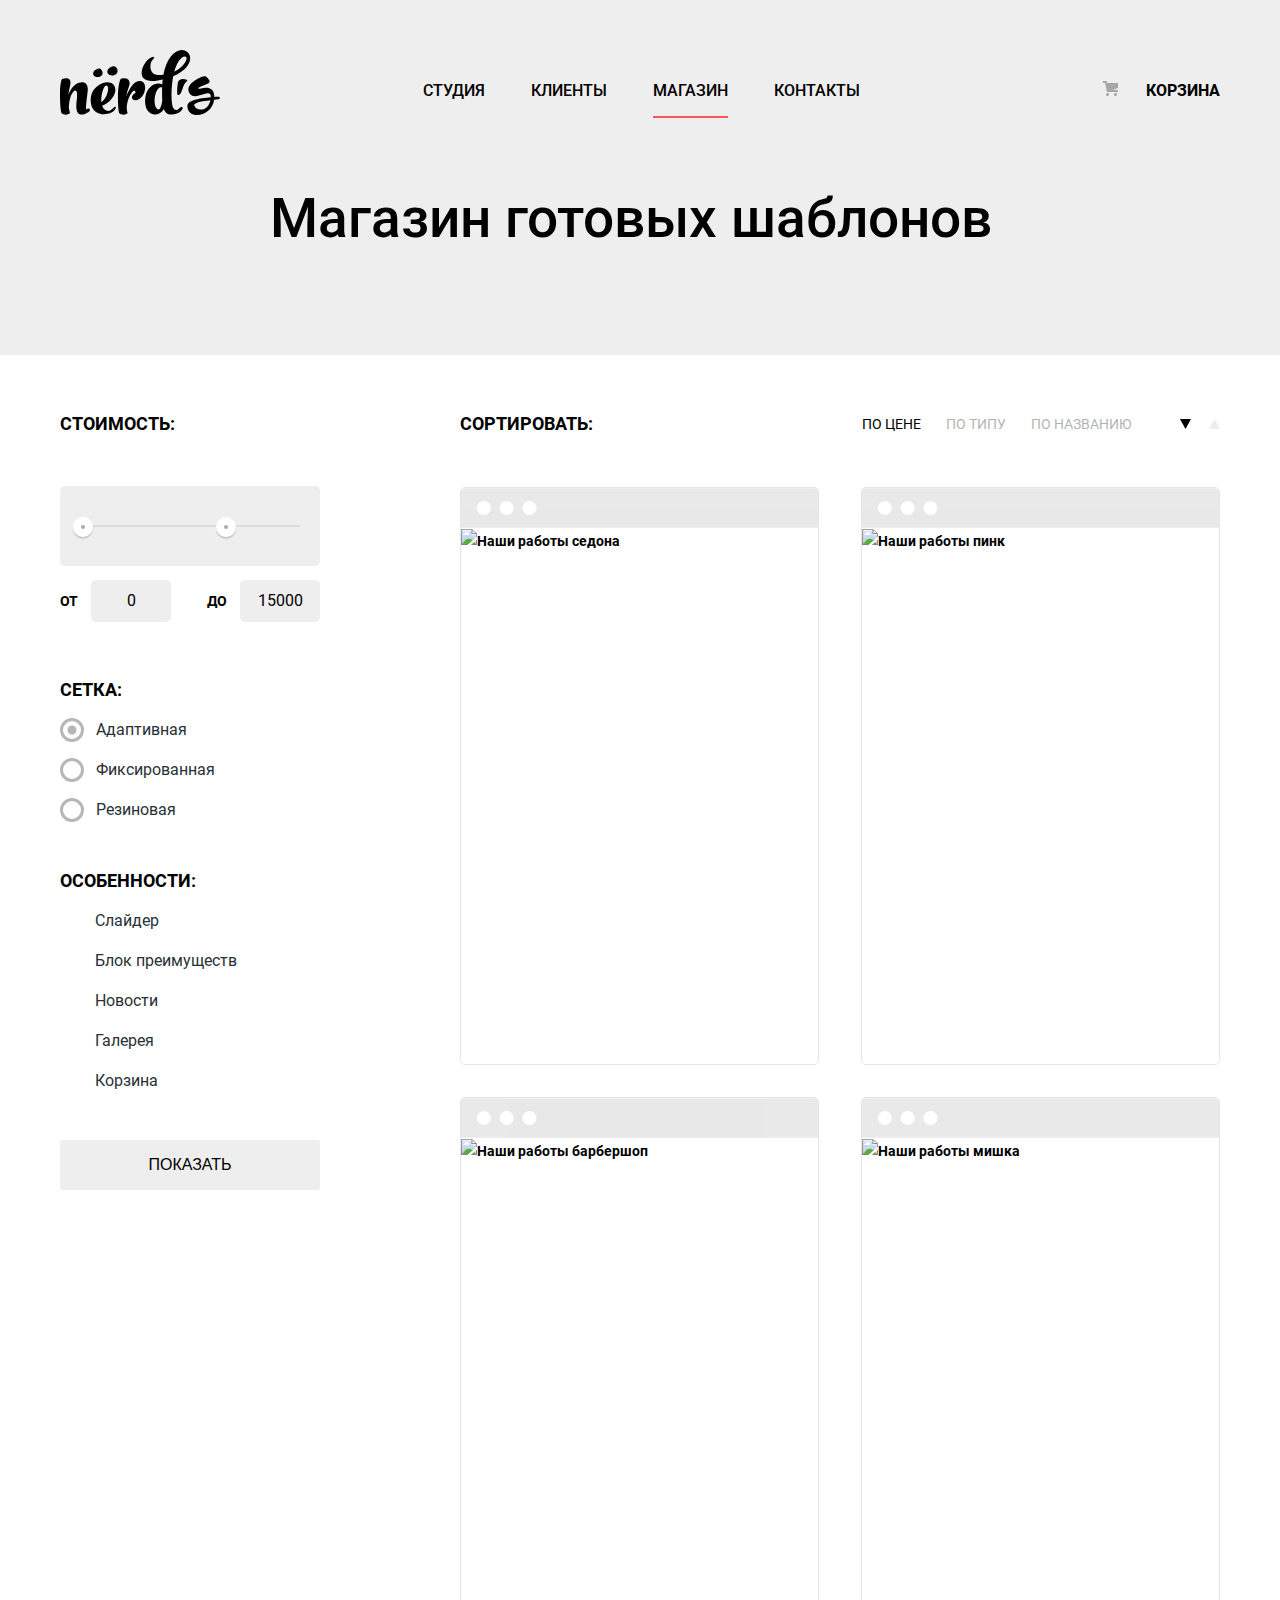
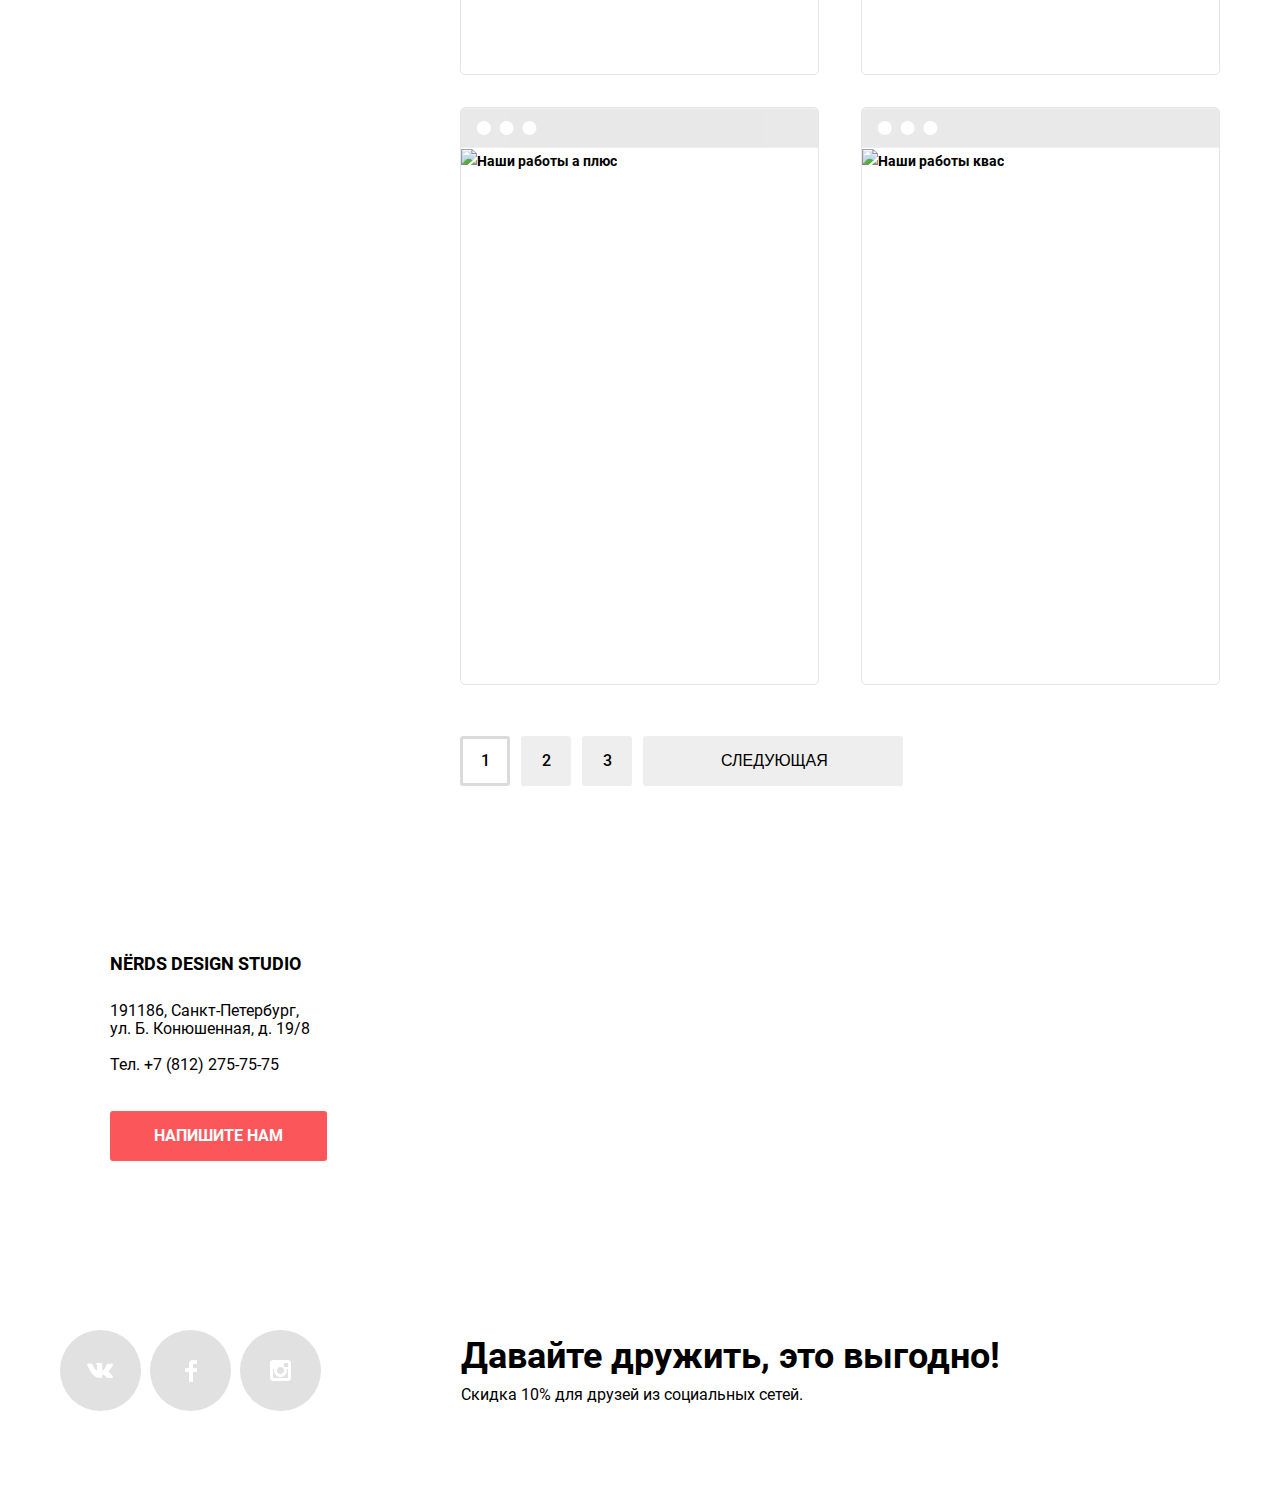
==== commit 3806a0c6: "Правки: и на защиту" ====
--- a/catalog.html
+++ b/catalog.html
@@ -4,13 +4,15 @@
 <head>
   <meta charset="UTF-8">
   <title>Дизайн студия Нердс</title>
-  <link href="https://fonts.googleapis.com/css2?family=Roboto:wght@400;700&display=swap" rel="stylesheet">
-  <link rel="normalize.css" href="Normalize.css">
-  <link rel="stylesheet" href="css/style.css">
+  <link rel="stylesheet" href="https://fonts.googleapis.com/css2?family=Roboto:wght@400;500;700&display=swap">
+  <link rel="normalize.css" href="./normalize.css">
+  <link rel="stylesheet" href="./css/style.css">
+  <link rel="icon" href="./favicon.ico">
+  <link rel="icon" href="./img/favicon32.svg" type="image/svg+xml">
+  <link rel="apple-touch-icon" href="./img/favicon152.svg">
 </head>
 
 <body class="page-body">
-
   <header class="main-header main-header-catalog">
     <div class="container">
       <nav class="main-navigation">
@@ -25,17 +27,20 @@
 
         <div class="main-navigation-wrapper">
           <ul class="site-navigation">
-            <li><a href="blank.html">Студия</a></li>
+            <li><a href="index.html">Студия</a></li>
             <li><a href="blank.html">Клиенты</a></li>
             <li><a href="catalog.html" class="active">Магазин</a></li>
             <li><a href="blank.html">Контакты</a></li>
           </ul>
 
         </div>
-        <a href="blank.html" class="site-navigation-cart"><svg class="cart-icon" xmlns="http://www.w3.org/2000/svg" width="15" height="15" viewBox="0 0 15 15"
-            fill="none">
-            <path d="M4.5 15C5.32843 15 6 14.3284 6 13.5C6 12.6716 5.32843 12 4.5 12C3.67157 12 3 12.6716 3 13.5C3 14.3284 3.67157 15 4.5 15Z" fill="#A6A6A6" />
-            <path d="M12.5 15C13.3284 15 14 14.3284 14 13.5C14 12.6716 13.3284 12 12.5 12C11.6716 12 11 12.6716 11 13.5C11 14.3284 11.6716 15 12.5 15Z"
+        <a href="blank.html" class="site-navigation-cart"><svg class="cart-icon" xmlns="http://www.w3.org/2000/svg"
+            width="15" height="15" viewBox="0 0 15 15" fill="none">
+            <path
+              d="M4.5 15C5.32843 15 6 14.3284 6 13.5C6 12.6716 5.32843 12 4.5 12C3.67157 12 3 12.6716 3 13.5C3 14.3284 3.67157 15 4.5 15Z"
+              fill="#A6A6A6" />
+            <path
+              d="M12.5 15C13.3284 15 14 14.3284 14 13.5C14 12.6716 13.3284 12 12.5 12C11.6716 12 11 12.6716 11 13.5C11 14.3284 11.6716 15 12.5 15Z"
               fill="#A6A6A6" />
             <path d="M15 2H4.07L3.648 0H0V2H2.031L4.016 11H15V9H9.441L15 6.951V2Z" fill="#A6A6A6" />
           </svg> Корзина</a>
@@ -105,32 +110,32 @@
         <ul class="checkbox">
           <li>
 
-            <input class="checkbox-input" type="checkbox" name="Слайдер" id="filter-слайдер" checked>
-            <label class="point" for="filter-slider"> <span class="check__box"></span>
+            <input class="checkbox-input" type="checkbox" name="Слайдер" id="filter-slider" checked>
+            <label class="point" for="filter-slider"> <span class="check-box"></span>
               Слайдер</label>
           </li>
           <li>
 
             <input class="checkbox-input" type="checkbox" name="Блок преимуществ" id="filter-advantages_block">
-            <label class="point" for="filter-advantages_block"><span class="check__box"></span>
+            <label class="point" for="filter-advantages_block"><span class="check-box"></span>
               Блок преимуществ</label>
           </li>
           <li>
 
             <input class="checkbox-input" type="checkbox" name="Новости" id="filter-news" checked>
-            <label class="point" for="filter-news"><span class="check__box"></span>
+            <label class="point" for="filter-news"><span class="check-box"></span>
               Новости</label>
           </li>
           <li>
 
             <input class="checkbox-input" type="checkbox" name="Галерея" id="filter-gallery">
-            <label class="point" for="filter-gallery"><span class="check__box"></span>
+            <label class="point" for="filter-gallery"><span class="check-box"></span>
               Галерея</label>
           </li>
           <li>
 
             <input class="checkbox-input" type="checkbox" name="Корзина" id="filter-basket">
-            <label class="point" for="filter-basket"><span class="check__box"></span>
+            <label class="point" for="filter-basket"><span class="check-box"></span>
               Корзина</label>
           </li>
 
@@ -168,7 +173,7 @@
               <path xmlns="http://www.w3.org/2000/svg" fill-rule="evenodd" clip-rule="evenodd"
                 d="M4 0H356C358.2 0 360 1.8 360 4V40H0V4C0 1.8 1.8 0 4 0ZM16.9288 23.5C18.1792 25.6658 20.4901 27 22.991 27C26.857 27 29.991 23.866 29.991 20C29.991 16.134 26.857 13 22.991 13C20.4901 13 18.1792 14.3342 16.9288 16.5C15.6784 18.6658 15.6784 21.3342 16.9288 23.5ZM46.002 27C43.5011 27 41.1902 25.6658 39.9398 23.5C38.6893 21.3342 38.6893 18.6658 39.9398 16.5C41.1902 14.3342 43.5011 13 46.002 13C49.8679 13 53.002 16.134 53.002 20C53.002 23.866 49.8679 27 46.002 27ZM62.9508 23.5C64.2012 25.6658 66.5121 27 69.0129 27C72.8789 27 76.0129 23.866 76.0129 20C76.0129 16.134 72.8789 13 69.0129 13C66.5121 13 64.2012 14.3342 62.9508 16.5C61.7003 18.6658 61.7003 21.3342 62.9508 23.5Z" />
             </svg>
-            <img src="img/catalog-img-sedona1.jpg" width="359" Height="578" alt="">
+            <img src="img/catalog-img-sedona1.jpg" width="359" Height="578" alt="Наши работы седона">
           </a>
           <div class="card">
             <div class="card-info">
@@ -189,7 +194,7 @@
               <path xmlns="http://www.w3.org/2000/svg" fill-rule="evenodd" clip-rule="evenodd"
                 d="M4 0H356C358.2 0 360 1.8 360 4V40H0V4C0 1.8 1.8 0 4 0ZM16.9288 23.5C18.1792 25.6658 20.4901 27 22.991 27C26.857 27 29.991 23.866 29.991 20C29.991 16.134 26.857 13 22.991 13C20.4901 13 18.1792 14.3342 16.9288 16.5C15.6784 18.6658 15.6784 21.3342 16.9288 23.5ZM46.002 27C43.5011 27 41.1902 25.6658 39.9398 23.5C38.6893 21.3342 38.6893 18.6658 39.9398 16.5C41.1902 14.3342 43.5011 13 46.002 13C49.8679 13 53.002 16.134 53.002 20C53.002 23.866 49.8679 27 46.002 27ZM62.9508 23.5C64.2012 25.6658 66.5121 27 69.0129 27C72.8789 27 76.0129 23.866 76.0129 20C76.0129 16.134 72.8789 13 69.0129 13C66.5121 13 64.2012 14.3342 62.9508 16.5C61.7003 18.6658 61.7003 21.3342 62.9508 23.5Z" />
             </svg>
-            <img src="img/catalog-img-pink1.jpg" width="359" Height="578" alt="">
+            <img src="img/catalog-img-pink1.jpg" width="359" Height="578" alt="Наши работы пинк">
           </a>
           <div class="card">
             <div class="card-info">
@@ -210,7 +215,7 @@
               <path xmlns="http://www.w3.org/2000/svg" fill-rule="evenodd" clip-rule="evenodd"
                 d="M4 0H356C358.2 0 360 1.8 360 4V40H0V4C0 1.8 1.8 0 4 0ZM16.9288 23.5C18.1792 25.6658 20.4901 27 22.991 27C26.857 27 29.991 23.866 29.991 20C29.991 16.134 26.857 13 22.991 13C20.4901 13 18.1792 14.3342 16.9288 16.5C15.6784 18.6658 15.6784 21.3342 16.9288 23.5ZM46.002 27C43.5011 27 41.1902 25.6658 39.9398 23.5C38.6893 21.3342 38.6893 18.6658 39.9398 16.5C41.1902 14.3342 43.5011 13 46.002 13C49.8679 13 53.002 16.134 53.002 20C53.002 23.866 49.8679 27 46.002 27ZM62.9508 23.5C64.2012 25.6658 66.5121 27 69.0129 27C72.8789 27 76.0129 23.866 76.0129 20C76.0129 16.134 72.8789 13 69.0129 13C66.5121 13 64.2012 14.3342 62.9508 16.5C61.7003 18.6658 61.7003 21.3342 62.9508 23.5Z" />
             </svg>
-            <img src="img/catalog-img-barbershop1.jpg" width="359" Height="578" alt="">
+            <img src="img/catalog-img-barbershop1.jpg" width="359" Height="578" alt="Наши работы барбершоп">
           </a>
           <div class="card">
             <div class="card-info">
@@ -231,7 +236,7 @@
               <path xmlns="http://www.w3.org/2000/svg" fill-rule="evenodd" clip-rule="evenodd"
                 d="M4 0H356C358.2 0 360 1.8 360 4V40H0V4C0 1.8 1.8 0 4 0ZM16.9288 23.5C18.1792 25.6658 20.4901 27 22.991 27C26.857 27 29.991 23.866 29.991 20C29.991 16.134 26.857 13 22.991 13C20.4901 13 18.1792 14.3342 16.9288 16.5C15.6784 18.6658 15.6784 21.3342 16.9288 23.5ZM46.002 27C43.5011 27 41.1902 25.6658 39.9398 23.5C38.6893 21.3342 38.6893 18.6658 39.9398 16.5C41.1902 14.3342 43.5011 13 46.002 13C49.8679 13 53.002 16.134 53.002 20C53.002 23.866 49.8679 27 46.002 27ZM62.9508 23.5C64.2012 25.6658 66.5121 27 69.0129 27C72.8789 27 76.0129 23.866 76.0129 20C76.0129 16.134 72.8789 13 69.0129 13C66.5121 13 64.2012 14.3342 62.9508 16.5C61.7003 18.6658 61.7003 21.3342 62.9508 23.5Z" />
             </svg>
-            <img src="img/catalog-img-mishka1.jpg" width="359" Height="578" alt="">
+            <img src="img/catalog-img-mishka1.jpg" width="359" Height="578" alt="Наши работы мишка">
           </a>
           <div class="card">
             <div class="card-info">
@@ -252,7 +257,7 @@
               <path xmlns="http://www.w3.org/2000/svg" fill-rule="evenodd" clip-rule="evenodd"
                 d="M4 0H356C358.2 0 360 1.8 360 4V40H0V4C0 1.8 1.8 0 4 0ZM16.9288 23.5C18.1792 25.6658 20.4901 27 22.991 27C26.857 27 29.991 23.866 29.991 20C29.991 16.134 26.857 13 22.991 13C20.4901 13 18.1792 14.3342 16.9288 16.5C15.6784 18.6658 15.6784 21.3342 16.9288 23.5ZM46.002 27C43.5011 27 41.1902 25.6658 39.9398 23.5C38.6893 21.3342 38.6893 18.6658 39.9398 16.5C41.1902 14.3342 43.5011 13 46.002 13C49.8679 13 53.002 16.134 53.002 20C53.002 23.866 49.8679 27 46.002 27ZM62.9508 23.5C64.2012 25.6658 66.5121 27 69.0129 27C72.8789 27 76.0129 23.866 76.0129 20C76.0129 16.134 72.8789 13 69.0129 13C66.5121 13 64.2012 14.3342 62.9508 16.5C61.7003 18.6658 61.7003 21.3342 62.9508 23.5Z" />
             </svg>
-            <img src="img/catalog-img-aplus1.jpg" width="359" Height="578" alt="">
+            <img src="img/catalog-img-aplus1.jpg" width="359" Height="578" alt="Наши работы а плюс">
           </a>
           <div class="card">
             <div class="card-info">
@@ -273,7 +278,7 @@
               <path xmlns="http://www.w3.org/2000/svg" fill-rule="evenodd" clip-rule="evenodd"
                 d="M4 0H356C358.2 0 360 1.8 360 4V40H0V4C0 1.8 1.8 0 4 0ZM16.9288 23.5C18.1792 25.6658 20.4901 27 22.991 27C26.857 27 29.991 23.866 29.991 20C29.991 16.134 26.857 13 22.991 13C20.4901 13 18.1792 14.3342 16.9288 16.5C15.6784 18.6658 15.6784 21.3342 16.9288 23.5ZM46.002 27C43.5011 27 41.1902 25.6658 39.9398 23.5C38.6893 21.3342 38.6893 18.6658 39.9398 16.5C41.1902 14.3342 43.5011 13 46.002 13C49.8679 13 53.002 16.134 53.002 20C53.002 23.866 49.8679 27 46.002 27ZM62.9508 23.5C64.2012 25.6658 66.5121 27 69.0129 27C72.8789 27 76.0129 23.866 76.0129 20C76.0129 16.134 72.8789 13 69.0129 13C66.5121 13 64.2012 14.3342 62.9508 16.5C61.7003 18.6658 61.7003 21.3342 62.9508 23.5Z" />
             </svg>
-            <img src="img/catalog-img-kvast1.jpg" width="359" Height="578" alt="">
+            <img src="img/catalog-img-kvast1.jpg" width="359" Height="578" alt="Наши работы квас">
           </a>
           <div class="card">
             <div class="card-info">
@@ -319,7 +324,7 @@
           <p class="tel">
             <a class="contacts-phone " href="tel:+78122757575"> Тел. +7 (812) 275-75-75</a>
           </p>
-          <a href="#" class="contacts-button">Напишите нам
+          <a href="form.html" class="contacts-button">Напишите нам
           </a>
         </section>
       </div>
@@ -360,7 +365,8 @@
           </p>
           <p class="item-paragraph">
             <label class="input-title" for="email">Ваш email:</label>
-            <input class="write-input write-input-email" id="email" type="email" name="email" placeholder="email@example.com">
+            <input class="write-input write-input-email" id="email" type="email" name="email"
+              placeholder="email@example.com">
           </p>
         </div>
         <p class="item-paragraph">
--- a/css/style.css
+++ b/css/style.css
@@ -16,22 +16,43 @@
 
 /* Variables*/
 :root {
-  --basic-white: #ffffff;
+  --basic-white: #FFFFFF;
   --basic-black: #000000;
   --basic-extra: #FB565A;
-  --basic-extra: #00CA74;
-  --basic-extra: #EFC849;
-  --bacic-extra: #666666;
-
-
-}
-.visually-hidden{
+  --bacic-extra-middle: #E74246;
+  --bacic-extra-dark:#D7373B;
+  --basic-green: #00CA74;
+  --bacic-green-middle:#00BC6C;
+  --bacic-green-dark:#00AA62;
+  --basic-yollow: #EFC849;
+  --bacic-yollow-middle:#EAB534;
+  --bacic-yollow-dark:#E5A722;
+  --bacic-grey: #666666;
+  --bacic-light-grey: #EEEEEE;
+  --bacic-middle-grey:  #A6A6A6;
+  --bacic-dark-grey: #283136;
+  --bacic-height-grey:#DFDFDF;
+  --bacic-min-grey:#E1E1E1;
+  --bacic-active-grey: #d5d5d5;
+  --bacic-space-grey:#4D4D4D;
+  --bacic-range-grey:#ABABAB;
+  --bacic-scale-grey:#D7DCDF;
+  --bacic-pagination-grey:#DBDBDB;
+  --bacic-write-grey:#D7DCDE;
+  --bacic-write-input-grey:#B4B9BB;
+  --bacic-slide-grey:#C1C1C1;
+  --bacic-icon-fill-grey:#A6A6A6;
+  --bacic-max-grey:#444444;
+}
+
+.visually-hidden {
   position: absolute;
   clip: rect(0 0 0 0);
   width: 1px;
   height: 1px;
   margin: -1px;
 }
+
 /* Global*/
 .page-body {
   min-width: 1157px;
@@ -122,11 +143,11 @@
 
 .site-navigation-cart:hover,
 .site-navigation-cart:focus {
-  color: #FB565A;
+  color: var(--basic-extra);
 }
 
 .site-navigation a:hover {
-  color: #FB565A;
+  color: var(--basic-extra);
 }
 
 .site-navigation a:active,
@@ -141,7 +162,7 @@
   width: 100%;
   position: absolute;
   top: 125%;
-  border-bottom: #FB565A 2px solid;
+  border-bottom: var(--basic-extra) 2px solid;
   padding-bottom: 12px;
 }
 
@@ -154,7 +175,7 @@
   top: 0px;
   align-items: center;
   margin-bottom: 0px;
-  background: #EEEEEE;
+  background: var(--bacic-light-grey);
   min-height: 355px;
   margin-bottom: 81px;
 
@@ -170,9 +191,11 @@
   position: relative;
   padding-bottom: 40px;
 }
-.slide-hidden{
+
+.slide-hidden {
   display: none;
 }
+
 .nerds-slide {
   width: 760px;
   object-fit: contain;
@@ -199,17 +222,14 @@
   margin-bottom: 0px;
   max-width: 366px;
 }
-.glav-p-wide{
+
+.glav-p-wide {
   max-width: 435px;
 }
 
-.main-header-catalog {}
-
-.main-background {}
-
 .icon-dir {
   transition: 0.25s;
-  fill: #A6A6A6;
+  fill:  var(--bacic-icon-fill-grey);
   cursor: pointer;
   opacity: 0.2;
   margin-right: 18px;
@@ -220,18 +240,18 @@
 }
 
 .icon-dir:hover {
-  fill: #A6A6A6;
+  fill:  var(--bacic-icon-fill-grey);
   opacity: 1;
 }
 
 .icon-dir:active,
 .icon-dir:focus {
-  fill: #000;
+  fill: var(--basic-black);
   opacity: 1;
 }
 
 .icon-dir.active {
-  fill: #000;
+  fill:  var(--basic-black);
   opacity: 1;
 }
 
@@ -272,12 +292,12 @@
 .sorting-item li:active,
 .sorting-item li:focus {
   opacity: 1;
-  color: #000000;
+  color: var(--basic-black);
 }
 
 .sorting-item li.active {
   opacity: 1;
-  color: #000000;
+  color:  var(--basic-black);
 }
 
 .sorting-list {
@@ -305,7 +325,7 @@
 /* Offers*/
 
 .offers {
-  margin-bottom: 80px;
+  margin-bottom: 83px;
   list-style: none;
 
 }
@@ -330,8 +350,6 @@
 
 }
 
-.offers-website {}
-
 .offers-illustration {
   margin-bottom: 20px;
 }
@@ -348,9 +366,9 @@
   display: grid;
   grid-template-columns: 1fr 1fr;
   padding: 0;
-  border-top: 2px solid #EEEEEE;
-  border-bottom: 2px solid #EEEEEE;
-  padding-top: 39px;
+  border-top: 2px solid var(--bacic-light-grey);
+  border-bottom: 2px solid var(--bacic-light-grey);
+  padding-top: 36px;
   padding-bottom: 73px;
 }
 
@@ -360,7 +378,7 @@
   font-weight: normal;
   font-size: 16px;
   line-height: 24px;
-  padding-top: 31px;
+  padding-top: 34px;
 }
 
 .description {
@@ -375,9 +393,9 @@
   font-weight: 400;
   line-height: 24px;
   font-size: 16px;
-  color: #283136;
+  color: var(--bacic-dark-grey);
   margin-top: 0;
-  margin-bottom: 42px;
+  margin-bottom: 40px;
 }
 
 .services-list-title {
@@ -400,7 +418,7 @@
   font-size: 16px;
   text-transform: uppercase;
   line-height: 24px;
-  color: #283136;
+  color:  var(--bacic-dark-grey);
   font-weight: 700;
 }
 
@@ -414,7 +432,7 @@
 
 .services-item {
   list-style: none;
-  color: #283136;
+  color:  var(--bacic-dark-grey);
   margin-bottom: 24px;
   display: flex;
   align-items: center;
@@ -429,7 +447,7 @@
   display: block;
   width: 25px;
   height: 2px;
-  background: #FB565A;
+  background: var(--basic-extra);
   margin-right: 10px;
   flex-shrink: 0;
 }
@@ -443,7 +461,7 @@
 /*advantages*/
 
 .container-img {
-  margin-bottom: 27px;
+  margin-bottom: 36px;
 }
 
 .advantages {
@@ -455,7 +473,7 @@
 }
 
 .paragraph-item {
-  color: #283136;
+  color:  var(--bacic-dark-grey);
   font-size: 16px;
   line-height: 18px;
   margin: 0;
@@ -476,7 +494,6 @@
 }
 
 .advantages-container {
-  /*outline: #283136 solid 5px;*/
   display: block;
 }
 
@@ -484,7 +501,6 @@
   font-style: normal;
   font-weight: normal;
   font-size: 16px;
-  /*outline: #00CA74 solid 5px;*/
   padding: 0px;
   margin: 0px;
 }
@@ -494,9 +510,7 @@
   grid-template-columns: 1fr 1fr 1fr;
   list-style: none;
   margin-top: 0;
-  /*text-align: center;*/
   padding: 0px;
-  /*outline: #EFC849 solid 5px;*/
 }
 
 .main-footer-container {
@@ -513,11 +527,11 @@
 section.contacts {
   z-index: 1;
   position: relative;
-  background: #FFFFFF;
+  background: var(--basic-white);
   width: 319px;
-  padding: 38px 50px 47px;
+  padding: 35px 50px 47px;
   box-sizing: border-box;
-  /* box-shadow: 0px 20px 40px rgb(0 0 0 / 40%); */
+
 
 }
 
@@ -535,7 +549,6 @@
 }
 
 .map {
-  padding: 20px 0;
   width: 100%;
   position: absolute;
   top: 0px;
@@ -549,23 +562,25 @@
 }
 
 .partners-list {
-  border-bottom: solid 2px #EEEEEE;
+  border-bottom: solid 2px var(--bacic-light-grey);
   align-items: center;
   display: flex;
+  flex-wrap: wrap;
   justify-content: space-between;
   padding-left: 32px;
   padding-right: 43px;
   margin: 0px;
   padding-top: 48px;
-  padding-bottom: 34px;
-  /* width: 1085px; */
+  padding-bottom: 41px;
 }
 
 
 .partners-item {
   display: flex;
   align-items: center;
-}
+  
+}
+
 
 .partners-item-two {
   padding-right: 6px;
@@ -582,7 +597,7 @@
   height: 2px;
   margin-right: 7px;
   transform: translate(-27px, -8px) rotate(90deg);
-  background: #EEEEEE;
+  background: var(--bacic-light-grey);
 }
 
 .partners-item:first-child:before {
@@ -597,8 +612,8 @@
   font: normal;
   font-size: 16px;
   line-height: 18px;
-  color: #ffffff;
-  background-color: #FB565A;
+  color: var(--basic-white);
+  background-color: var(--basic-extra);
   border: none;
   text-transform: uppercase;
   vertical-align: middle;
@@ -611,15 +626,15 @@
 }
 
 .contacts-button:hover {
-  background-color: #E74246;
+  background-color: var(--bacic-extra-middle);
 }
 
 .button-more {
-  background: #FB565A;
+  background: var(--basic-extra);
   border-radius: 3px;
   font-size: 16px;
   line-height: 18px;
-  color: #ffffff;
+  color: var(--basic-white);
   border: none;
   text-transform: uppercase;
   padding-block-start: 17px;
@@ -630,24 +645,25 @@
   margin-block-start: 38px;
   margin-block-end: 39px;
   transition: 0.25s;
+  vertical-align: middle;
 
 }
 
 .button-more:hover {
-  background-color: #E74246;
+  background-color: var(--bacic-extra-middle);
 }
 
 .button-more:active {
   box-shadow: inset 0px 3px 0px rgba(0, 1, 1, 0.1);
-  background-color: #D7373B;
+  background-color: var(--bacic-extra-dark);
   color: rgba(255, 255, 255, 0.3);
 }
 
 .input-show {
-  background: #EEEEEE;
+  background: var(--bacic-light-grey);
   border-radius: 3px;
   font-size: 16px;
-  color: #000000;
+  color: var(--basic-black);
   border: none;
   padding-block-start: 16px;
   padding-block-end: 16px;
@@ -657,10 +673,11 @@
   margin-right: 0px;
   width: 260px;
   transition: 0.25s;
+  vertical-align: middle;
 }
 
 .input-show:hover {
-  background-color: #DFDFDF;
+  background-color: var(--bacic-height-grey);
 }
 
 .nerds-logo:hover {
@@ -678,7 +695,7 @@
   text-transform: uppercase;
   font: inherit;
   text-align: center;
-  color: #FFFFFF;
+  color: var(--basic-white);
   vertical-align: middle;
   text-transform: uppercase;
   border: none;
@@ -697,49 +714,49 @@
 }
 
 .button-red {
-  background-color: #FB565A;
+  background-color: var(--basic-extra);
 }
 
 .button-red:hover {
-  background-color: #E74246;
+  background-color: var(--bacic-extra-middle);
 }
 
 .button-red:active {
-  background-color: #D7373B;
+  background-color: var(--bacic-extra-dark);
 }
 
 .button-green {
-  background-color: #00CA74;
+  background-color: var(--basic-green);
 }
 
 .button-green:hover {
-  background-color: #00BC6C;
+  background-color: var(--bacic-green-middle);
 }
 
 .button-green:active {
-  background-color: #00AA62;
+  background-color: var(--bacic-green-dark);
 }
 
 
 .button-yellow {
-  background-color: #EFC849;
+  background-color: var(--basic-yollow);
 }
 
 .button-yellow:hover {
-  background-color: #EAB534;
+  background-color: var(--bacic-yollow-middle);
 }
 
 .button-yellow:active {
-  background-color: #E5A722;
+  background-color: var(--bacic-yollow-dark);
 }
 
 
 .button-send {
   font: inherit;
   text-align: center;
-  color: #FFFFFF;
+  color: var(--basic-white);
   vertical-align: middle;
-  background-color: #FB565A;
+  background-color: var(--basic-extra);
   border: none;
   text-transform: uppercase;
 }
@@ -778,7 +795,7 @@
 
 .footer-social-container {
   position: relative;
-  background-color: #ffffff;
+  background-color: var(--basic-white);
   display: flex;
 }
 
@@ -792,7 +809,7 @@
   height: 81px;
   width: 81px;
   border-radius: 50%;
-  background-color: #E1E1E1;
+  background-color: var(--bacic-min-grey);
   white-space: nowrap;
   text-indent: 100%;
   overflow: hidden;
@@ -809,23 +826,23 @@
 }
 
 .social-item-vk {
-  background-image: url(../img/shape.png);
+  background-image: url(../img/vk.png);
 }
 
 .social-item-inst {
-  background-image: url(../img/shape3.png);
+  background-image: url(../img/inst.png);
 }
 
 .social-item-fb {
-  background-image: url(../img/shape2.png);
+  background-image: url(../img/fb.png);
 }
 
 .social-item:hover {
-  background-color: #E74246;
+  background-color: var(--bacic-extra-middle);
 }
 
 .social-item:active {
-  background-color: #D7373B;
+  background-color: var(--bacic-extra-dark);
   background-image: rgba(255, 255, 255, 0.3);
   box-shadow: inset 0px 3px 0px rgba(0, 1, 1, 0.1);
 }
@@ -873,7 +890,6 @@
   font-size: 55px;
   font-style: normal;
   padding-top: 32px;
-
   padding-left: 207px;
   padding-right: 227px;
   line-height: 55px;
@@ -897,7 +913,7 @@
   line-height: 20px;
   font-size: 16px;
   font-weight: 400;
-  color: #283136;
+  color: var(--bacic-dark-grey);
   list-style: none;
   margin-bottom: 16px;
 }
@@ -918,9 +934,7 @@
   position: absolute;
 }
 
-.check__box {
-  /*transform: translatex(-36px);*/
-
+.check-box {
   width: 23px;
   height: 23px;
   background-image: url(../img/checkbox-off.svg);
@@ -929,18 +943,18 @@
   margin-right: 12px;
 }
 
-.check__box:hover {
+.check-box:hover {
   opacity: 1;
 }
 
-.checkbox-input:checked+label .check__box {
+.checkbox-input:checked+label .check-box {
 
   background-image: url(../img/checkbox-on.svg);
 
 }
 
 .checkbox-input:disabled+label {
-  /*display: block;*/
+ 
   opacity: 0.2;
 }
 
@@ -950,6 +964,7 @@
   display: flex;
   align-items: center;
 }
+
 
 .custom-radio {
   opacity: 0.4;
@@ -958,18 +973,18 @@
   display: inline-block;
   width: 18px;
   height: 18px;
-  background: #ffffff;
-  border: 3px solid #4D4D4D;
+  background: var(--basic-white);
+  border: 3px solid  var( --bacic-space-grey);;
   border-radius: 50%;
   vertical-align: text-top;
   margin-right: 12px;
   transition: 0.25s;
-
-}
-
-.custom-radio:hover {
+}
+
+.custom-radio:hover{
   opacity: 1;
 }
+
 
 .radio-input {
   padding-left: 0px;
@@ -983,24 +998,24 @@
   display: inline-block;
   width: 9px;
   height: 9px;
-  background: #4D4D4D;
+  background:  var( --bacic-space-grey);;
   border-radius: 50%;
   position: absolute;
   left: 50%;
   top: 50%;
   transform: translate(-50%, -50%) scale(0);
   transition: 0.2s ease-in;
-  /*display: none;*/
+  vertical-align: middle;
 
 }
 
 .radio-input:checked+label .custom-radio::before {
-  /*display: block;*/
   transform: translate(-50%, -50%) scale(1);
 }
-
+.radio-input:focus + label .custom-radio{
+  opacity: 1;
+}
 .radio-input:disabled+label {
-  /*display: block;*/
   opacity: 0.2;
 }
 
@@ -1015,17 +1030,17 @@
 }
 
 .input-show:hover {
-  background-color: #DFDFDF;
+  background-color: var(--bacic-height-grey);
 }
 
 .input-show:active {
-  background-color: #D5D5D5;
+  background-color: var(--bacic-active-grey);
   color: rgba(0, 0, 0, 0.3);
   box-shadow: inset 0px 3px 0px rgba(0, 1, 1, 0.1);
 }
 
 .popap {
-  border: 1px solid black;
+  border: 1px solid var(--basic-black);
   max-width: 651px;
   max-height: 379;
   padding-left: 10px;
@@ -1071,13 +1086,7 @@
   justify-content: space-between;
   margin-bottom: 19px;
 
-  /*display: grid;
-    grid-template-columns:  1fr 1fr;
-    grid-template-rows: 1fr 1fr 1fr;
-    white-space: nowrap;
-    list-style: none;
-    margin-top: px;
-    margin-left: px;*/
+
 }
 
 .filter {
@@ -1116,12 +1125,12 @@
 }
 
 .pagination-number {
-  background: #EEEEEE;
+  background: var(--bacic-light-grey);
   border-radius: 3px;
   font-weight: 500;
   line-height: 18px;
   font-size: 16px;
-  color: #000000;
+  color:  var(--basic-black);
   height: 50px;
   width: 50px;
   display: flex;
@@ -1134,18 +1143,18 @@
 
 .pagination-number:hover,
 .pagination-number:focus {
-  background-color: #DFDFDF;
+  background-color: var(--bacic-height-grey);
 }
 
 .pagination-number:active {
   box-shadow: inset 0px 3px 0px rgba(0, 1, 1, 0.1);
-  background-color: #D5D5D5;
+  background-color:  var(--bacic-active-grey);
   color: rgba(0, 0, 0, 0.3);
 }
 
 .pagination-number.active {
   background: rgba(0, 0, 0, 0.0001);
-  border: 3px solid #DBDBDB;
+  border: 3px solid  var(--bacic-pagination-grey);
 }
 
 .pagination-list {
@@ -1158,11 +1167,11 @@
 }
 
 .button-next {
-  background: #EEEEEE;
+  background:  var(--bacic-light-grey);
   border-radius: 3px;
   font-weight: 500;
   font-size: 16px;
-  color: #000000;
+  color:  var(--basic-black);
   border: none;
   padding-block-start: 16px;
   padding-block-end: 16px;
@@ -1176,12 +1185,12 @@
 }
 
 .button-next:hover {
-  background-color: #DFDFDF;
+  background-color: var(--bacic-height-grey);
 }
 
 .button-next:active {
   box-shadow: inset 0px 3px 0px rgba(0, 1, 1, 0.1);
-  background-color: #D5D5D5;
+  background-color: var(--bacic-active-grey)
   color: rgba(0, 0, 0, 0.3);
   border: none;
 }
@@ -1204,7 +1213,7 @@
 }
 
 .gallery-header {
-  fill: #4D4D4D;
+  fill:  var( --bacic-space-grey);
   opacity: 0.12;
   vertical-align: top;
   transition: 0.25s;
@@ -1225,20 +1234,23 @@
   opacity: 1;
 }
 
+.partners-a:active .partners-group{
+  opacity: 0.1;
+}
+
 .partners-group-image {
   opacity: 0.2;
+  transition: 0.25s;
 }
 
 .partners-group-image:hover {
   opacity: 1;
-  transition: 0.25s;
-}
-
-.Rectangle {
-  position: relative;
-
-}
-
+  
+}
+
+.partners-group-image:active{
+  opacity: 0.1;
+}
 
 .filter-item {
   margin: 0px;
@@ -1260,7 +1272,7 @@
 
 .range-controls {
   height: 41px;
-  background-color: #EEEEEE;
+  background-color: var(--bacic-light-grey);
   border-radius: 5px;
   padding-top: 39px;
   padding-right: 20px;
@@ -1272,7 +1284,7 @@
 .range-controls .bar {
 
   height: 2px;
-  background: #00CA74;
+  background:  var(--bacic-green);
 }
 
 .range-controls .toggle {
@@ -1282,8 +1294,8 @@
   width: 4px;
   height: 4px;
   padding: 0px;
-  border: 8px solid #ffffff;
-  background-color: #ABABAB;
+  border: 8px solid var(--basic-white);
+  background-color:  var(--bacic-range-grey);
   border-radius: 50%;
   box-shadow: 0px 2px 1px rgba(0, 0, 0, 0.15);
   cursor: pointer;
@@ -1299,7 +1311,7 @@
 
 .range-controls .scale {
   height: 2px;
-  background: #D7DCDF;
+  background:  var(--bacic-scale-grey);
 }
 
 .price-controls input {
@@ -1311,10 +1323,10 @@
   padding: 10px;
   margin-left: 10px;
   text-align: center;
-  color: #000000;
+  color:  var(--basic-black);
   border: none;
   border-radius: 5px;
-  background: #EEEEEE;
+  background:  var(--bacic-light-grey);
   text-transform: uppercase;
 }
 
@@ -1338,12 +1350,12 @@
   display: none;
 }
 
-.modal_show {
+.modal-show {
   display: block;
   animation: bounce 0.6s;
 }
 
-.modal_error {
+.modal-error {
   animation: shake 0.6s;
 }
 
@@ -1361,14 +1373,15 @@
   display: inline-block;
   font-size: 16px;
   line-height: 18px;
+  vertical-align: middle;
 }
 
 .modal-close {
   border: none;
   border: none;
   transform: translateX(50%);
-  background-image: url("../img/Vector.svg");
-  background-color: #ffffff;
+  background-image: url("../img/close.svg");
+  background-color: var(--basic-white);
   display: block;
   padding: 0px;
   cursor: pointer;
@@ -1406,7 +1419,7 @@
   padding-top: 63px;
   padding-right: 100px;
   padding-bottom: 84px;
-  background: #FFFFFF;
+  background: var(--basic-white);
   box-shadow: 0px 20px 40px rgba(0, 0, 0, 0.4);
   box-sizing: border-box;
 }
@@ -1419,20 +1432,15 @@
   margin-bottom: 32px;
 }
 
-/*.write-form{
-  display: flex;
-  justify-content: space-between;
-  flex-wrap: wrap;
-}*/
 
 .write-input {
   font-family: inherit;
-  border: 2px solid #D7DCDE;
+  border: 2px solid  var(--bacic-write-grey);
   border-radius: 3px;
   width: 100%;
   font-size: 16px;
   line-height: 18px;
-  color: #444444;
+  color:  var(--bacic-max-grey);
   opacity: 0.5;
   align-items: center;
   padding: 14px;
@@ -1441,30 +1449,31 @@
 }
 
 .write-input:hover {
-  border-color: #B4B9BB;
+  border-color:  var(--bacic-write-input-grey);
 }
 
 .write-input:focus {
-  border-color: #B4B9BB;
-  color: #000;
+  border-color:  var(--bacic-write-input-grey);
+  color:  var(--basic-black);
   opacity: 1;
 }
 
 .write-input:not(:focus):not(:placeholder-shown):invalid {
-  border-color: #E74246;
-  color: #E74246;
+  border-color:  var(--bacic-extra-middle);
+  color:  var(--bacic-extra-middle);
   opacity: 1;
 }
 
 .write-text {
+  font-family: inherit;
   font-size: 16px;
   line-height: 18px;
-  color: #444444;
+  color:  var(--bacic-max-grey);
   opacity: 0.5;
   align-items: center;
   width: 100%;
   padding: 14px;
-  border: 2px solid #D7DCDE;
+  border: 2px solid  var(--bacic-write-grey);
   border-radius: 3px;
   transition: 0.25s;
   box-sizing: border-box;
@@ -1472,17 +1481,24 @@
 }
 
 .write-text:hover {
-  border-color: #B4B9BB;
+  border-color:  var(--bacic-write-input-grey);
+}
+
+
+.write-text:focus {
+  border-color:  var(--bacic-write-input-grey);
+  color:  var(--basic-black);
+  opacity: 1;
 }
 
 
 .button-send {
-  background: #FB565A;
+  background: var(--basic-extra);
   border-radius: 3px;
   font: normal;
   font-size: 16px;
   line-height: 18px;
-  color: #ffffff;
+  color: var(--basic-white);
   border: none;
   text-transform: uppercase;
   padding-block-start: 17px;
@@ -1492,15 +1508,16 @@
   display: inline-block;
   margin-top: 35px;
   transition: 0.25s;
+  vertical-align: middle;
 }
 
 .button-send:hover {
-  background-color: #E74246;
+  background-color:  var(--bacic-extra-middle);
 }
 
 .button-send:active {
   box-shadow: inset 0px 3px 0px rgba(0, 1, 1, 0.1);
-  background-color: #D7373B;
+  background-color:  var(--bacic-extra-dark);
   color: rgba(255, 255, 255, 0.3);
 }
 
@@ -1511,8 +1528,8 @@
   padding-bottom: 14px;
   padding-left: 72px;
   padding-right: 72px;
-  background: #FB565A;
-  color: #FFFFFF;
+  background: var(--basic-extra);
+  color: var(--basic-white);
   border-radius: 3px;
   transition: 0.25s;
   font-weight: 500;
@@ -1520,19 +1537,20 @@
   text-transform: uppercase;
   margin-left: 3px;
   display: inline-block;
+  vertical-align: middle;
 }
 
 .sale-button:hover {
-  background: #E74246;
+  background:  var(--bacic-extra-middle);
 }
 
 .sale-button:active {
-  background: #D7373B;
+  background:  var(--bacic-extra-dark);
   box-shadow: inset 0px 3px 0px rgba(0, 1, 1, 0.1);
 }
 
 .sale {
-  color: #000;
+  color:  var(--basic-black);
 }
 
 .card-item {
@@ -1542,7 +1560,7 @@
   margin-right: auto;
   margin-left: auto;
   font-weight: 400;
-  color: #666666;
+  color:  var(--bacic-grey);
   font-size: 16px;
   line-height: 18px;
 }
@@ -1560,10 +1578,10 @@
 }
 
 .card-title:hover {
-  color: #FB565A;
-}
-
-.card-title:active{
+  color: var(--basic-extra);
+}
+
+.card-title:active {
   color: rgba(0, 0, 0, 0.3);
 }
 
@@ -1575,7 +1593,7 @@
   transition: 0.25s;
   padding-top: 26px;
   padding-bottom: 39px;
-  background: #EEEEEE;
+  background:  var(--bacic-light-grey);
   width: 100%;
 }
 
@@ -1638,3 +1656,48 @@
     transform: translate(-51%, -50%);
   }
 }
+.slides {
+  position: relative;
+}
+.slide-pagination {
+  display: flex;
+  list-style: none;
+  margin: 0;
+  padding: 0;
+  position: absolute;
+  left: 50%;
+  transform: translateX(-50%);
+  bottom: 94px;
+}
+.slide-pagination-item {
+  margin-right: 17px;
+}
+.slide-pagination-item:last-child {
+  margin-right: 0;
+}
+.slide-pagination-link{
+  display: flex;
+  align-items: center;
+  justify-content: center;
+  background-color: var(--basic-white);
+  width: 18px;
+  height: 18px;
+  border-radius: 50%;
+}
+.slide-pagination-link:before{
+  content: "";
+  width: 8px;
+  height: 8px;
+  border-radius: 50%;
+  border: 2px solid  var(--bacic-slide-grey);
+  box-sizing: border-box;
+}
+/* ::-webkit-input-placeholder { 
+  color:  var(--bacic-max-grey);
+}
+::-moz-placeholder { 
+  color:  var(--bacic-max-grey);
+}
+:-ms-input-placeholder {
+  color:  var(--bacic-max-grey);
+} */
